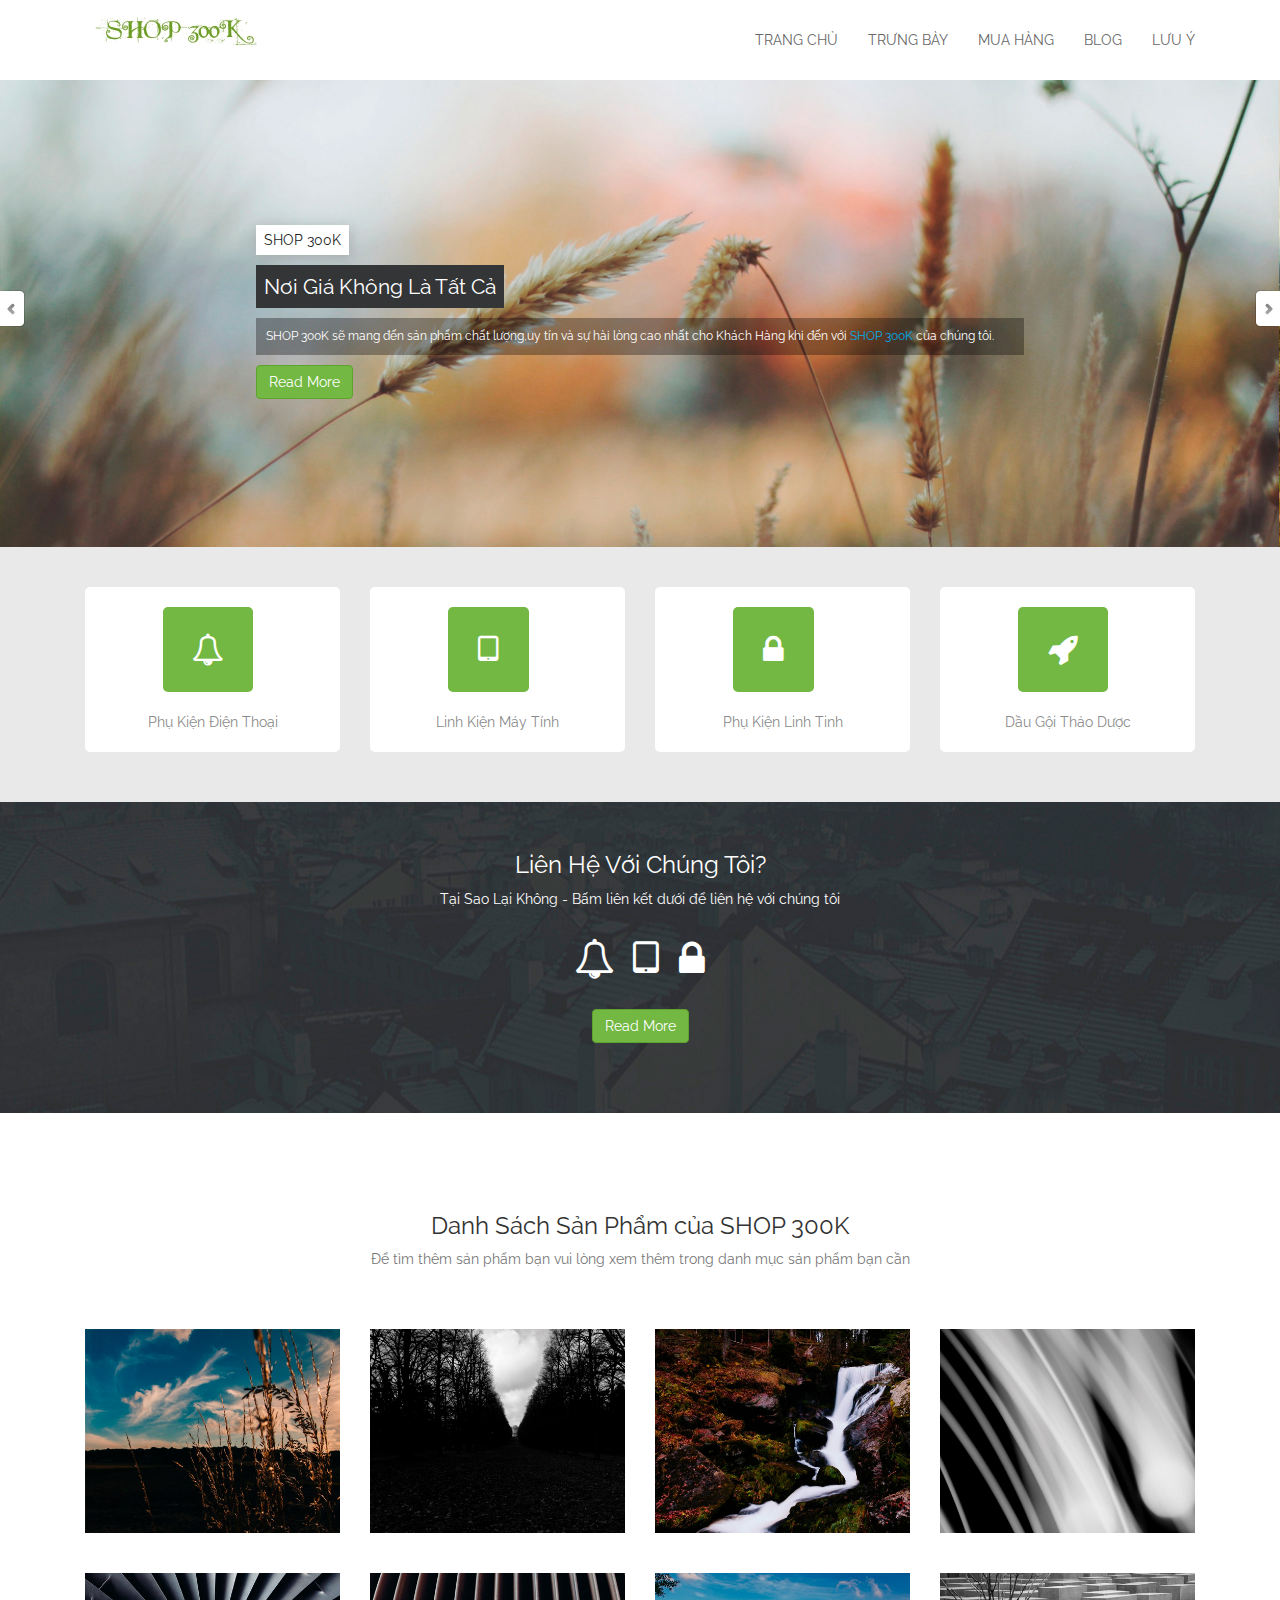
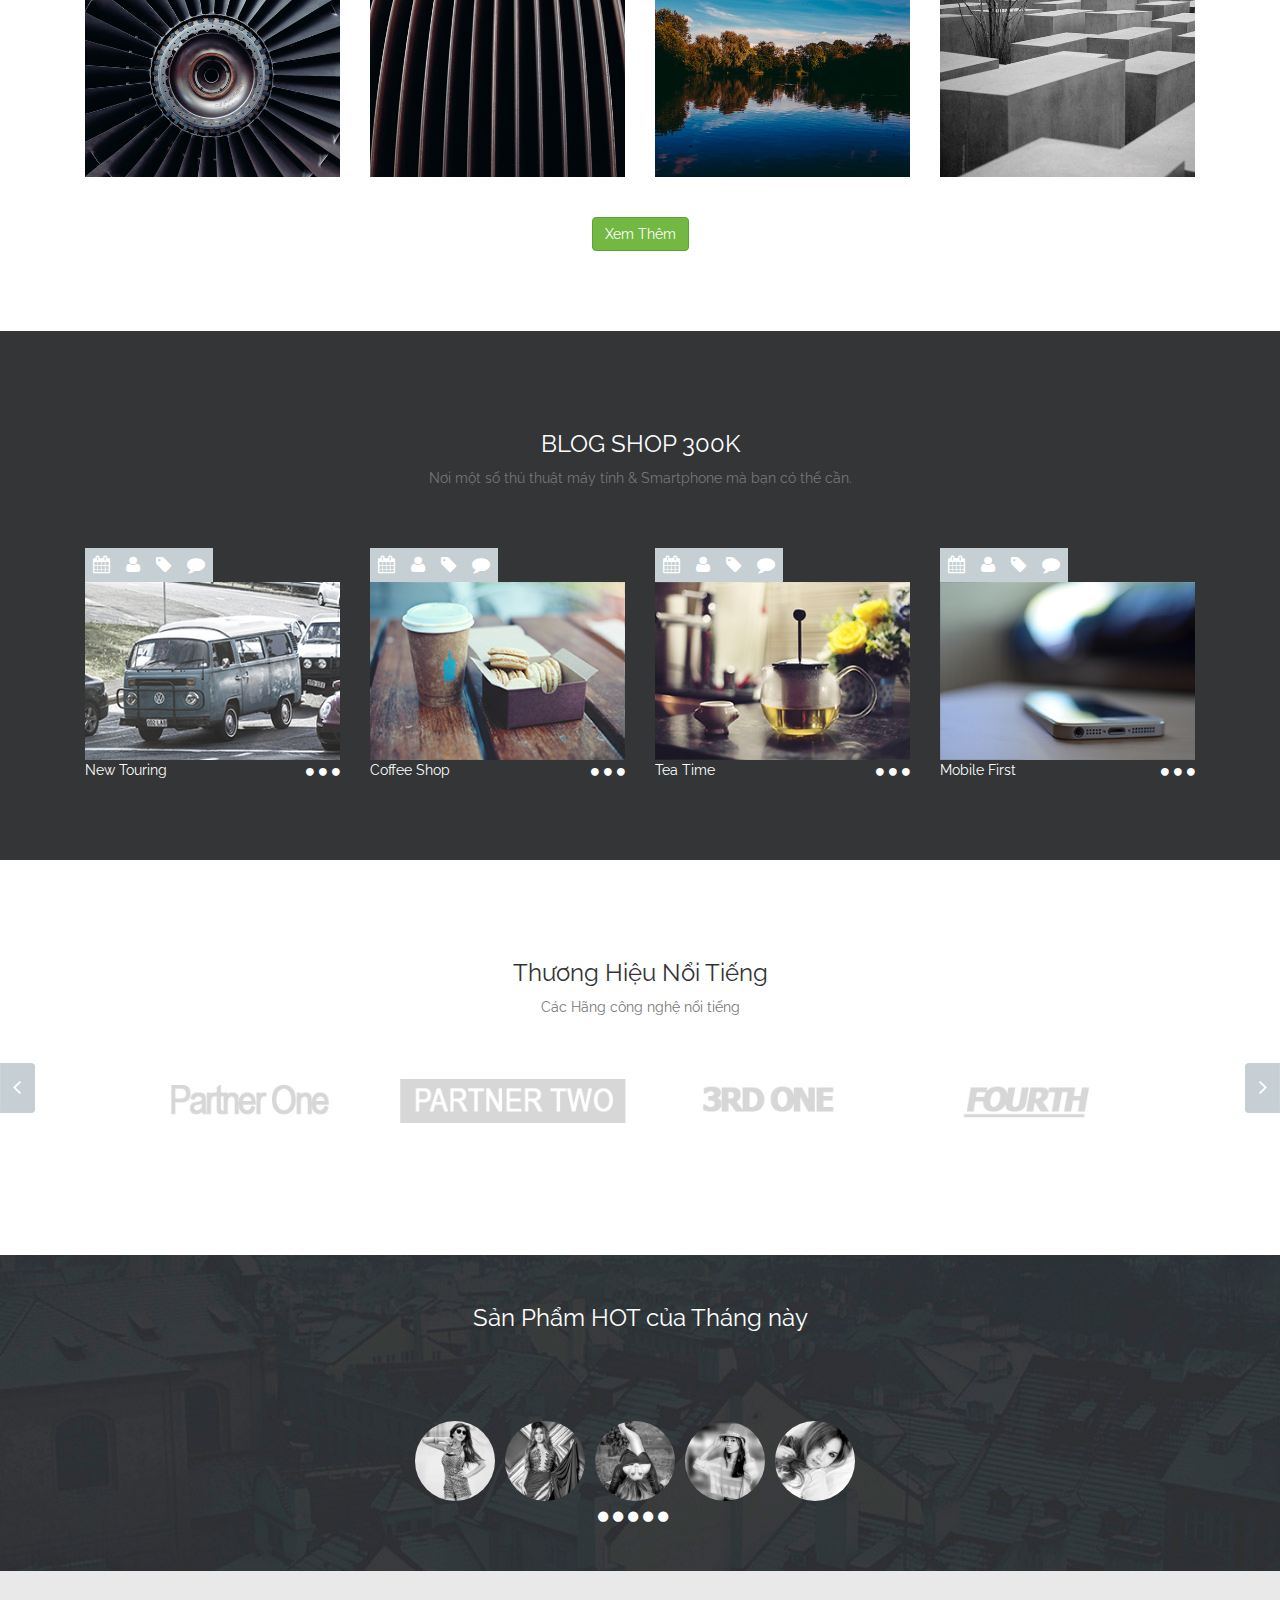
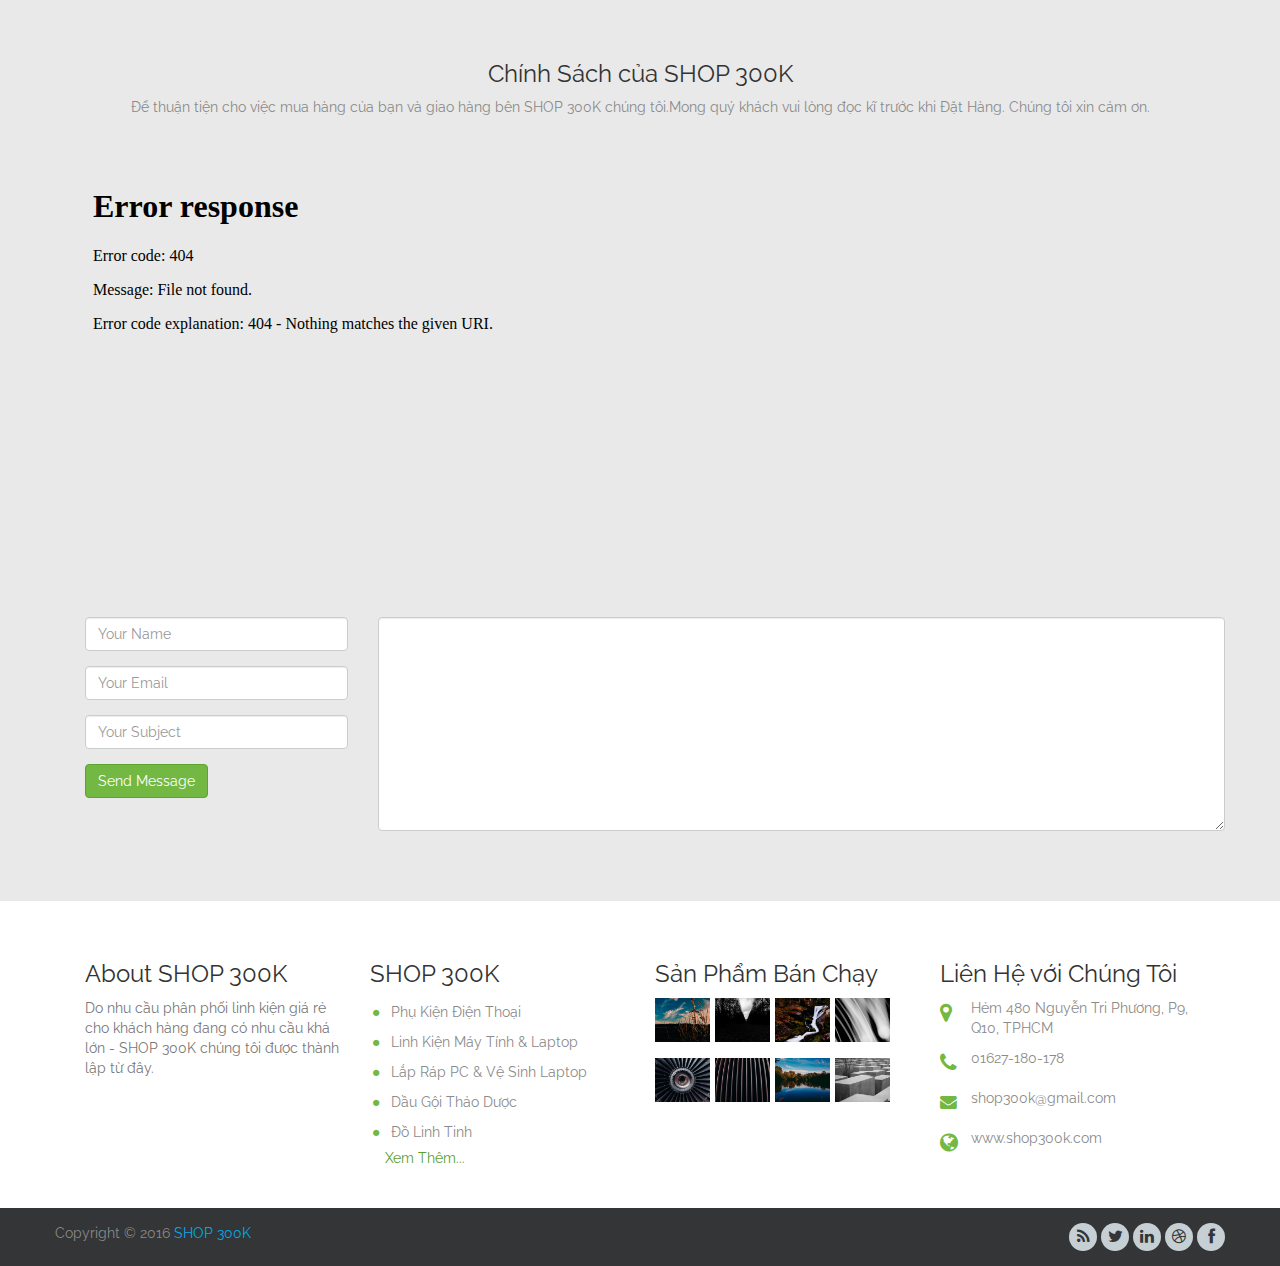
==== index.html @ 07e8e776 "Logo change" ====
<!DOCTYPE html>
<html>
  <head>
    <title>SHOP 300K</title>
    <meta name="keywords" content="" />
	<meta name="description" content="" />
    <!-- 
    Smoothy Template 
    http://www.templatemo.com/tm-396-smoothy
    -->
    <meta charset="UTF-8">
    <meta name="viewport" content="width=device-width, initial-scale=1.0">
    <!-- Bootstrap -->
    <link href="css/bootstrap.min.css" rel="stylesheet">
    <link href="css/font-awesome.min.css" rel="stylesheet">
    <link href="css/templatemo_style.css" rel="stylesheet">
   	<link rel="stylesheet" href="css/templatemo_misc.css">

    <link href="css/circle.css" rel="stylesheet">
    <link href="css/jquery.bxslider.css" rel="stylesheet" />
    <link rel="stylesheet" href="css/nivo-slider.css">
    <link rel="stylesheet" href="css/slimbox2.css" type="text/css" media="screen" /> 
    <link href='http://fonts.googleapis.com/css?family=Raleway:400,100,600' rel='stylesheet' type='text/css'>
    <script type="text/javascript" src="js/jquery.min.js"></script>
    <script type="text/JavaScript" src="js/slimbox2.js"></script> 

    <!-- HTML5 Shim and Respond.js IE8 support of HTML5 elements and media queries -->
    <!-- WARNING: Respond.js doesn't work if you view the page via file:// -->
    <!--[if lt IE 9]>
      <script src="https://oss.maxcdn.com/libs/html5shiv/3.7.0/html5shiv.js"></script>
      <script src="https://oss.maxcdn.com/libs/respond.js/1.3.0/respond.min.js"></script>
    <![endif]-->
    <link rel="stylesheet" type="text/css" href="css/ddsmoothmenu.css" />
	<script type="text/javascript" src="js/jquery.min.js"></script>
	<script type="text/javascript" src="js/ddsmoothmenu.js"></script>

<!--/***********************************************
* Smooth Navigational Menu- (c) Dynamic Drive DHTML code library (www.dynamicdrive.com)
* This notice MUST stay intact for legal use
* Visit Dynamic Drive at http://www.dynamicdrive.com/ for full source code
***********************************************/

-->


<script type="text/javascript">

ddsmoothmenu.init({
	mainmenuid: "templatemo_flicker", //menu DIV id
	orientation: 'h', //Horizontal or vertical menu: Set to "h" or "v"
	classname: 'ddsmoothmenu', //class added to menu's outer DIV
	//customtheme: ["#1c5a80", "#18374a"],
	contentsource: "markup" //"markup" or ["container_id", "path_to_menu_file"]
})

</script>

  </head>
  <body>
    <header>
    <!-- start menu -->
    <div id="templatemo_home">
    	<div class="templatemo_top">
      <div class="container templatemo_container">
        <div class="row">
          <div class="col-sm-3 col-md-3">
            <div class="logo">
              <a href="#"><img src="images/logo1111.jpg" alt="SHOP 300K"></a>
            </div>
          </div>
          <div class="col-sm-9 col-md-9 templatemo_col9">
          	<div id="top-menu">
            <nav class="mainMenu">
              <ul class="nav">
                <li><a class="menu" href="#templatemo_home">Trang Chủ</a></li>
                <li><a class="menu" href="#templatemo_about">Trưng Bày</a></li>
                <li><a class="menu" href="#templatemo_portfolio">Mua Hàng</a></li>
                <li><a class="menu" href="#templatemo_blog">Blog</a></li>
                <li><a class="menu" href="#templatemo_contact">Lưu Ý</a></li>
              </ul>
            </nav>
            </div>
          </div>
        </div>
      </div>
    </div>
    </div>
    <div class="clear"></div>
    <!-- end menu -->
      	<div  id="slider"  class="nivoSlider templatemo_slider">
        	<a href="#"><img src="images/slider/img_1_blank.jpg" alt="slide 1" /></a>           	
			<a href="#"><img src="images/slider/img_2_blank.jpg" alt="slide 2" /></a>  
            <a href="#"><img src="images/slider/img_3_blank.jpg" alt="slide 3" /></a> 	        	
	
    	</div>
             <div class="templatemo_caption">
                    <div class="templatemo_slidetitle">SHOP 300K</div>
                    <div class="clear"></div>
                    <h1>Nơi Giá Không Là Tất Cả</h1>
                    <div class="clear"></div>
             		<p>SHOP 300K sẽ mang đến sản phẩm chất lượng,uy tín và sự hài lòng cao nhất cho Khách Hàng khi đến với <a rel="nofollow" href="http://www.facebook.com/shop300k">SHOP 300K</a> của chúng tôi. </p>
	          	    <a class="btn btn-large btn-primary" href="#">Read More</a>
              </div>  
  </header>
  	<div class="templatemo_lightgrey_about" id="templatemo_about">
	<div class="container">
    	<div class="col-xs-6 col-sm-6 col-md-3 templatemo_col12">
        	<div class="item project-post">
						<div class="templatemo_about_box">
                        	<div class="square_coner">
                     		   <span class="texts-a"><i class="fa fa-bell-o"></i></span>
                      	  </div>                          
                     	   Phụ Kiện Điện Thoại</div>
						<div class="col-xs-12 col-sm-6 col-md-3 hover-box" >
							<div class="inner-hover-box">								
								<p>SHOP 300K là: Nơi những phụ kiện, đồ trang trí cho Điện Thoại của bạn giá hợp lí nhất. </p>
							</div>
						</div>
					</div> 	
        </div>
        <div class="col-xs-6 col-sm-6 col-md-3 templatemo_col12">
        	<div class="item project-post">
						<div class="templatemo_about_box">
                        	<div class="square_coner">
                     		   <span class="texts-a"><i class="fa fa-tablet"></i></span>
                      	  </div>
                     	   Linh Kiện Máy Tính</div>
						<div class="col-xs-6 col-sm-6 col-md-3 hover-box" >
							<div class="inner-hover-box">								
								<p>Chọn được nơi mua linh kiện tốt và giá hợp lí là vấn đề khó khăn.Hãy đến với SHOP 300K của chúng tôi - Hàng tốt - chất lượng tốt - Bảo Hành tốt. </p>
							</div>
						</div>
					</div> 	
        </div>
        <div class="col-xs-6 col-sm-6 col-md-3 templatemo_col12 templatemo_margintop10">
        	<div class="item project-post">
						<div class="templatemo_about_box">
                        	<div class="square_coner">
                     		   <span class="texts-a"><i class="fa fa-lock"></i></span>
                      	  </div>
                     	   Phụ Kiện Linh Tinh</div>
						<div class="col-xs-6 col-sm-6 col-md-3 hover-box" >
							<div class="inner-hover-box">								
								<p> Nơi những món phụ kiện - đồ chơi - để tìm thứ bạn cần, hãy inbox chúng tôi - Cho tất cả là phương châm của chúng tôi .</p>
							</div>
						</div>
					</div> 	
        </div>
        <div class="col-xs-6 col-sm-6 col-md-3 templatemo_col12 templatemo_margintop10">
        	<div class="item project-post">
						<div class="templatemo_about_box">
                        	<div class="square_coner">
                     		   <span class="texts-a"><i class="fa fa-rocket"></i></span>
                      	  </div>
                     	   Dầu Gội Thảo Dược</div>
						<div class="col-xs-6 col-sm-6 col-md-3 hover-box" >
							<div class="inner-hover-box">								
								<p> Dầu gội thảo dược Bồ kết chanh, 100% Thiên Nhiên - SX Hà Nội - Hàng Phân Phối riêng tại SHOP 300K, bạn có thể yên tâm về chất lượng sản phẩm này. </p>
							</div>
						</div>
					</div> 	
        </div>
    </div>
    </div>

    <div class="clear"></div>
    <div class="templatemo_reasonbg">
    	<h2>Liên Hệ Với Chúng Tôi?</h2>
       		<p> Tại Sao Lại Không - Bấm liên kết dưới để liên hệ với chúng tôi  </p>
            <div class="clear height10"></div>
	        <div class="fa fa-bell-o"></div>
            <div class="fa fa-tablet"></div>
            <div class="fa fa-lock"></div>
			<div class="clear height20"></div>
            <a class="btn btn-large btn-primary" href="aboutus.html">Read More</a>
    </div>
    <div class="clear"></div>
    <!--Our Portfolio Start-->
    <div class="templatemo_portfolio" id="templatemo_portfolio">
        	<h2> Danh Sách Sản Phẩm của SHOP 300K </h2>
            <p> Để tìm thêm sản phẩm bạn vui lòng xem thêm trong danh mục sản phẩm bạn cần </p>
           	
            <div class="container">
           	  <div class="col-xs-6 col-sm-6 col-md-3 templatemo_col12">              
              	<div class="portfolio-item">
							<div class="portfolio-thumb">
								<img src="images/portfolio/1.jpg" alt="portfolio 1">
								<div class="overlay-p">
									<a href="images/portfolio/1.jpg" data-rel="lightbox[portfolio]">
                                    	<ul>
                                        	<li>Blue Sky</li>
                                            <li class="fa fa-circle"></li>
                                            <li class="fa fa-circle fsmall"></li>
                                            <li class="fa fa-circle"></li>
                                            <li class="fa fa-circle fsmall"></li>
                                            <li class="fa fa-search fa-2x"></li>
                                        </ul>
									</a>
								</div>
							</div> <!-- /.portfolio-thumb -->
						</div>
      
              </div>
              <div class="col-xs-6 col-sm-6 col-md-3 templatemo_col12">              
              	<div class="portfolio-item">
							<div class="portfolio-thumb">
								<img src="images/portfolio/2.jpg" alt="portfolio 2">
								<div class="overlay-p">
									<a href="images/portfolio/2.jpg" data-rel="lightbox[portfolio]">
                                    	<ul>
                                        	<li>Forest</li>
                                            <li class="fa fa-circle"></li>
                                            <li class="fa fa-circle fsmall"></li>
                                            <li class="fa fa-circle"></li>
                                            <li class="fa fa-circle fsmall"></li>
                                            <li class="fa fa-search fa-2x"></li>
                                        </ul>
									</a>
								</div>
							</div> <!-- /.portfolio-thumb -->
						</div>
      
              </div>
              <div class="col-xs-6 col-sm-6 col-md-3 templatemo_col12">              
              	<div class="portfolio-item">
							<div class="portfolio-thumb">
								<img src="images/portfolio/3.jpg" alt="portfolio 3">
								<div class="overlay-p">
									<a href="images/portfolio/3.jpg" data-rel="lightbox[portfolio]">
                                    	<ul>
                                        	<li>Forest</li>
                                            <li class="fa fa-circle"></li>
                                            <li class="fa fa-circle fsmall"></li>
                                            <li class="fa fa-circle"></li>
                                            <li class="fa fa-circle fsmall"></li>
                                            <li class="fa fa-search fa-2x"></li>
                                        </ul>
									</a>
								</div>
							</div> <!-- /.portfolio-thumb -->
						</div>
      
              </div>
              <div class="col-xs-6 col-sm-6 col-md-3 templatemo_col12">              
              	<div class="portfolio-item">
							<div class="portfolio-thumb">
								<img src="images/portfolio/4.jpg" alt="portfolio 4">
								<div class="overlay-p">
									<a href="images/portfolio/4.jpg" data-rel="lightbox[portfolio]">
                                    	<ul>
                                        	<li>Black and White</li>
                                            <li class="fa fa-circle"></li>
                                            <li class="fa fa-circle fsmall"></li>
                                            <li class="fa fa-circle"></li>
                                            <li class="fa fa-circle fsmall"></li>
                                            <li class="fa fa-search fa-2x"></li>
                                        </ul>
									</a>
								</div>
							</div> <!-- /.portfolio-thumb -->
						</div>
      
              </div>
             </div>
               <div class="clear"></div>
              <div class="container">
              		<div class="col-xs-6 col-sm-6 col-md-3 templatemo_col12">              
              	<div class="portfolio-item">
							<div class="portfolio-thumb">
								<img src="images/portfolio/5.jpg" alt="portfolio 5">
								<div class="overlay-p">
									<a href="images/portfolio/5.jpg" data-rel="lightbox[portfolio]">
                                    	<ul>
                                        	<li>Rotary</li>
                                            <li class="fa fa-circle"></li>
                                            <li class="fa fa-circle fsmall"></li>
                                            <li class="fa fa-circle"></li>
                                            <li class="fa fa-circle fsmall"></li>
                                            <li class="fa fa-search fa-2x"></li>
                                        </ul>
									</a>
								</div>
							</div> <!-- /.portfolio-thumb -->
						</div>
      
              </div>
              <div class="col-xs-6 col-sm-6 col-md-3 templatemo_col12">              
              	<div class="portfolio-item">
							<div class="portfolio-thumb">
								<img src="images/portfolio/6.jpg" alt="portfolio 6">
								<div class="overlay-p">
									<a href="images/portfolio/6.jpg" data-rel="lightbox[portfolio]">
                                    	<ul>
                                        	<li>Rotary</li>
                                            <li class="fa fa-circle"></li>
                                            <li class="fa fa-circle fsmall"></li>
                                            <li class="fa fa-circle"></li>
                                            <li class="fa fa-circle fsmall"></li>
                                            <li class="fa fa-search fa-2x"></li>
                                        </ul>
									</a>
								</div>
							</div> <!-- /.portfolio-thumb -->
						</div>
      
              </div>
              <div class="col-xs-6 col-sm-6 col-md-3 templatemo_col12">              
              	<div class="portfolio-item">
							<div class="portfolio-thumb">
								<img src="images/portfolio/7.jpg" alt="portfolio 7">
								<div class="overlay-p">
									<a href="images/portfolio/7.jpg" data-rel="lightbox[portfolio]">
                                    	<ul>
                                        	<li>Blue Sky</li>
                                            <li class="fa fa-circle"></li>
                                            <li class="fa fa-circle fsmall"></li>
                                            <li class="fa fa-circle"></li>
                                            <li class="fa fa-circle fsmall"></li>
                                            <li class="fa fa-search fa-2x"></li>
                                        </ul>
									</a>
								</div>
							</div> <!-- /.portfolio-thumb -->
						</div>
      
              </div>
              <div class="col-xs-6 col-sm-6 col-md-3 templatemo_col12">              
              	<div class="portfolio-item">
							<div class="portfolio-thumb">
								<img src="images/portfolio/8.jpg" alt="portfolio 8">
								<div class="overlay-p">
									<a href="images/portfolio/8.jpg" data-rel="lightbox[portfolio]">
                                    	<ul>
                                        	<li>Black and White</li>
                                            <li class="fa fa-circle"></li>
                                            <li class="fa fa-circle fsmall"></li>
                                            <li class="fa fa-circle"></li>
                                            <li class="fa fa-circle fsmall"></li>
                                            <li class="fa fa-search fa-2x"></li>
                                        </ul>
									</a>
								</div>
							</div> <!-- /.portfolio-thumb -->
						</div>
      
              </div>
              
              </div>
            <a class="btn btn-large btn-primary" href="#">Xem Thêm</a>
    </div>
    <!--Our Portfolio End-->
    <div class="clear"></div>
    <!--Our Blog Start-->
    <div class="templatemo_blog" id="templatemo_blog">
    	<h2>BLOG SHOP 300K</h2>
        	<p> Nơi một số thủ thuật máy tính & Smartphone mà bạn có thể cần. </p>
        <div class="clear"></div>
        <div class="container">
       		<div class="col-xs-6 col-sm-6 col-md-3 templatemo_col12">
            	<div class="templatemo_wrapperblogbox">
                	<a href="#" class="fa fa-calendar tooltip1" title="28 January 2084"></a>
                    <a href="#" class="fa fa-user tooltip2" title="Booker"></a>
                    <a href="#" class="fa fa-tag tooltip3" title="HTML5, CSS3"></a>
                    <a href="#" class="fa fa-comment tooltip4" title="Comments (4)"></a>
                </div>
                <div class="clear"></div>
                <img src="images/templatemo_blogimage01.jpg" alt="blog image 1">
                <div class="clear"></div>
                <div class="templatemo_blogtext">
                	<span class="left">New Touring</span>
                    <span class="right">
                    <a href="#" title="Click more"><i class="fa fa-circle"></i><i class="fa fa-circle"></i><i class="fa fa-circle"></i></a>
                    </span>
                </div>
        	</div>
            <div class="col-xs-6 col-sm-6 col-md-3 templatemo_col12">
            	<div class="templatemo_wrapperblogbox">
                	<a href="#" class="fa fa-calendar tooltip1" title="26 January 2084"></a>
                    <a href="#" class="fa fa-user tooltip2" title="George"></a>
                    <a href="#" class="fa fa-tag tooltip3" title="Template, Design"></a>
                    <a href="#" class="fa fa-comment tooltip4" title="Comments (8)"></a>
                </div>
                <div class="clear"></div>
                <img src="images/templatemo_blogimage02.jpg" alt="blog image 2">
                <div class="clear"></div>
                <div class="templatemo_blogtext">
                	<span class="left">Coffee Shop</span>
                    <span class="right">
                    <a href="#" title="Click more"><i class="fa fa-circle"></i><i class="fa fa-circle"></i><i class="fa fa-circle"></i></a>
                    </span>
                </div>
        	</div>
            <div class="col-xs-6 col-sm-6 col-md-3 templatemo_col12 templatemo_margintop10">
            	<div class="templatemo_wrapperblogbox">
                	<a href="#" class="fa fa-calendar tooltip1" title="24 January 2084"></a>
                    <a href="#" class="fa fa-user tooltip2" title="Jelly Bean"></a>
                    <a href="#" class="fa fa-tag tooltip3" title="Web Design, Portfolio"></a>
                    <a href="#" class="fa fa-comment tooltip4" title="Comments (16)"></a>
                </div>
                <div class="clear"></div>
                <img src="images/templatemo_blogimage03.jpg" alt="blog image 3">
                <div class="clear"></div>
                <div class="templatemo_blogtext">
                	<span class="left">Tea Time</span>
                    <span class="right">
                    <a href="#" title="Click more"><i class="fa fa-circle"></i><i class="fa fa-circle"></i><i class="fa fa-circle"></i></a>
                    </span>
                </div>
        	</div>
            <div class="col-xs-6 col-sm-6 col-md-3 templatemo_col12 templatemo_margintop10">
            	<div class="templatemo_wrapperblogbox">
                	<a href="#" class="fa fa-calendar tooltip1" title="22 January 2084"></a>
                    <a href="#" class="fa fa-user tooltip2" title="John Walker"></a>
                    <a href="#" class="fa fa-tag tooltip3" title="Logo, Creative"></a>
                    <a href="#" class="fa fa-comment tooltip4" title="Comments (32)"></a>
                </div>
                <div class="clear"></div>
                <img src="images/templatemo_blogimage04.jpg" alt="blog image 4">
                <div class="clear"></div>
                <div class="templatemo_blogtext">
                	<span class="left">Mobile First</span>
                    <span class="right">
                    <a href="#" title="Click more"><i class="fa fa-circle"></i><i class="fa fa-circle"></i><i class="fa fa-circle"></i></a>
                    </span>
                </div>
        	</div>
        </div>
    </div>
    <!--Our Blog End-->
	<!--Our Partner Start-->
    <div class="section6 templatemo_partner" id="templatemo_partners">
      <div class="container">
        <div class="row">
          <div class="col-md-12">
            <div class="secHeader">
              <h2 class="text-center">Thương Hiệu Nổi Tiếng</h2>
              <p class="text-center"> Các Hãng công nghệ nổi tiếng </p>
            </div>
          </div>
        </div>
      </div>
      <div class="partnerWrap">
        <div class="slideshow" 
            data-cycle-fx=carousel
            data-cycle-timeout=0
            data-cycle-carousel-visible=4
            data-cycle-next="#next"
            data-cycle-prev="#prev"
            data-cycle-carousel-fluid=true
            >
            <img alt="partner 1" src="images/partners/partner1.jpg" >
            <img alt="partner 2" src="images/partners/partner2.jpg" >
            <img alt="partner 3" src="images/partners/partner3.jpg" >
            <img alt="partner 4" src="images/partners/partner4.jpg" >
            <img alt="partner 5" src="images/partners/partner5.jpg" >
            <img alt="partner 6" src="images/partners/partner6.jpg" >
            <img alt="partner 7" src="images/partners/partner7.jpg" >
            <img alt="partner 8" src="images/partners/partner8.jpg" >
        </div>
        <a href="#" id="prev">&lt;&lt; Prev </a>
        <a href="#" id="next"> Next &gt;&gt; </a>
      </div>

    </div>
    <!--Our Partner End-->
    <!--Our Client Start-->
    <div class="templatemo_reasonbg">
    	<h2>Sản Phẩm HOT của Tháng này</h2>
        <div class="container">
        	<div class="col-xs-11 templatemo_col12 templatemo_clientwrapper">
            	<div class="templatemo_clientimage">
                <p class="templatemo_clientdes">Thông Tin sản phẩm 1.</p>
            	  <img src="images/client/1.jpg" alt="client image 1" />
                  <div class="clear"></div>
                  <div class="fa fa-circle mleft1"></div>
			  	</div>
                <div class="templatemo_clientimage">
                <p class="templatemo_clientdes">Thông Tin sản phẩm 2.</p>
  				<img src="images/client/2.jpg" alt="client image 2" /> 
                <div class="clear"></div>
                  <div class="fa fa-circle mleft2"></div>				 
				</div>
                <div class="templatemo_clientimage">
                <p class="templatemo_clientdes">Thông Tin sản phẩm 3. </p>
  				<img src="images/client/3.jpg" alt="client image 3" /> 		
                <div class="clear"></div>
                  <div class="fa fa-circle mleft3"></div>		 
				</div>
                <div class="templatemo_clientimage next templatemo_marginleft50">
                <p class="templatemo_clientdes">Thông Tin sản phẩm 4. </p>
  				<img src="images/client/4.jpg" alt="client image 4" />
                <div class="clear"></div>
                  <div class="fa fa-circle mleft4"></div>
 				 
				</div>
              <div class="templatemo_clientimage next">
                <p class="templatemo_clientdes">Thông Tin sản phẩm 5. </p>
		      <img src="images/client/5.jpg" alt="client image 5" />
 				 <div class="clear"></div>
                  <div class="fa fa-circle mleft5"></div>
				</div>
                
          </div>
            <div class="clear"></div>
        </div>
        
	</div>
     <div class="clear"></div>
    <!--Our Client End-->
    <!--Contact Start -->
    <div class="templatemo_lightgrey" id="templatemo_contact">
    	<div class="templatemo_paracenter">
    	<h2>Chính Sách của SHOP 300K</h2></div>
        <div class="clear"></div>
        <div class="container">
        	<div class="templatemo_paracenter">
            Để thuận tiện cho việc mua hàng của bạn và giao hàng bên SHOP 300K chúng tôi.Mong quý khách vui lòng đọc kĩ trước khi Đặt Hàng. Chúng tôi xin cảm ơn.
            </div>
            <div class="clear"></div>
            <div class="container">
  <div class="row">
          <div class="col-md-12">
            <div class="templatemo_maps">
              <div class="fluid-wrapper">
                <iframe src="../../Store300K/SHOP 300K.html"></iframe> 
              </div>
            </div>
          </div>
          <div class="container">
        <div class="row">
          <div class="col-md-3">
            <form role="form">
              <div class="form-group">
                <input name="fullname" type="text" class="form-control" id="fullname" placeholder="Your Name" maxlength="30">
              </div>
              <div class="form-group">
                <input name="email" type="text" class="form-control" id="email" placeholder="Your Email" maxlength="30">
              </div>
              <div class="form-group">
                <input name="subject" type="text" class="form-control" id="subject" placeholder="Your Subject" maxlength="40">
              </div>
              <div><button type="button" class="btn btn-primary">Send Message</button></div>
            </form>
          </div>
          <div class="col-md-9">
            <div class="txtarea">
              <textarea name="message" rows="10" class="form-control" id="message"></textarea>
            </div>
          </div>
        </div>
      </div>
        </div>
      </div>
        </div>
  </div>
    
    <!--Contact End-->
    <!--Footer Start-->
    <div class="templatemo_footer">
    	<div class="container">
       	  <div class="col-xs-6 col-sm-6 col-md-3 templatemo_col12">
            	<h2>About SHOP 300K </h2>
                <p> Do nhu cầu phân phối linh kiện giá rẻ cho khách hàng đang có nhu cầu khá lớn - SHOP 300K chúng tôi được thành lập từ đây. </p>
          </div>
            <div class="col-xs-6 col-sm-6 col-md-3 templatemo_col12">
            	<h2> SHOP 300K </h2>
                <ul>
                  <li> Phụ Kiện Điện Thoại </li>
                  <li> Linh Kiện Máy Tính & Laptop </li>
                  <li> Lắp Ráp PC & Vệ Sinh Laptop </li>
                  <li> Dầu Gội Thảo Dược </li>
                  <li> Đồ Linh Tinh </li>
                </ul>
                <div class="clear"></div>
                <div class="templatemo_morelink"><a href="#">Xem Thêm... </a></div>
            </div>
            <div class="col-xs-6 col-sm-6 col-md-3 templatemo_col12">
            	<h2>Sản Phẩm Bán Chạy</h2>
					<div id="templatemo_flicker" >
          <ul class="nobullet footer_gallery">
                <li><a href="images/flicker/1.jpg" data-rel="lightbox[gallery]"><img src="images/flicker/s1.jpg" alt="image 1" /></a></li>
                <li><a href="images/flicker/2.jpg" data-rel="lightbox[gallery]"><img src="images/flicker/s2.jpg" alt="image 2" /></a></li>
                <li><a href="images/flicker/3.jpg" data-rel="lightbox[gallery]"><img src="images/flicker/s3.jpg" alt="image 3" /></a></li>
                <li><a href="images/flicker/4.jpg" data-rel="lightbox[gallery]"><img src="images/flicker/s4.jpg" alt="image 4" /></a></li>
                <li><a href="images/flicker/5.jpg" data-rel="lightbox[gallery]"><img src="images/flicker/s5.jpg" alt="image 5" /></a></li>
          	    <li><a href="images/flicker/6.jpg" data-rel="lightbox[gallery]"><img src="images/flicker/s6.jpg" alt="image 6" /></a></li>
                <li><a href="images/flicker/7.jpg" data-rel="lightbox[gallery]"><img src="images/flicker/s7.jpg" alt="image 7" /></a></li>
                <li><a href="images/flicker/8.jpg" data-rel="lightbox[gallery]"><img src="images/flicker/s8.jpg" alt="image 8" /></a></li>
            </ul>
            <br style="clear: left" />
        </div>
          </div>
            <div class="col-xs-6 col-sm-6 col-md-3 templatemo_col12">
            <h2>Liên Hệ với Chúng Tôi</h2>
            	<span class="left col-xs-1 fa fa-map-marker"></span>
                <span class="right col-xs-11">Hẻm 480 Nguyễn Tri Phương, P9, Q10, TPHCM</span>
                <div class="clear height10"></div>
                <span class="left col-xs-1 fa fa-phone"></span>
                <span class="right col-xs-11">01627-180-178</span>
                <div class="clear height10"></div>
                <span class="left col-xs-1 fa fa-envelope"></span>
                <span class="right col-xs-11">shop300k@gmail.com </span>
                <div class="clear height10"></div>
                <span class="left col-xs-1 fa fa-globe"></span>
                <span class="right col-xs-11"> www.shop300k.com </span>
                <div class="clear"></div>
            </div>
        </div>
    </div>
   <!--Footer End-->
	<!-- Bottom Start -->
    <div class="templatemo_bottom">
    	<div class="container">
        	<div class="row">
            	<div class="left">
                	<span>Copyright © 2016 <a href="#">SHOP 300K</a></span>
                </div>
                <div class="right">
                	<a href="#"><div class="fa fa-rss soc"></div></a>
                    <a href="#"><div class="fa fa-twitter soc"></div></a>
                    <a href="#"><div class="fa fa-linkedin soc"></div></a>
                    <a href="#"><div class="fa fa-dribbble soc"></div></a>
                    <a href="#"><div class="fa fa-facebook soc"></div></a>
                </div>
            </div>
        </div>
    </div>
    <!-- Bottom End -->
    
    <!-- jQuery (necessary for Bootstrap's JavaScript plugins) -->
    <!-- <script src="https://code.jquery.com/jquery.js"></script> -->
    <script src="js/jquery-1.10.2.min.js"></script>
    <script src="js/bootstrap.min.js"></script>
    <script src="js/jquery.cycle2.min.js"></script>
    <script src="js/jquery.cycle2.carousel.min.js"></script>
    <script src="js/jquery.nivo.slider.pack.js"></script>
    <script>$.fn.cycle.defaults.autoSelector = '.slideshow';</script>
    <script type="text/javascript">
      $(function(){
          var default_view = 'grid';
          if($.cookie('view') !== 'undefined'){
              $.cookie('view', default_view, { expires: 7, path: '/' });
          } 
          function get_grid(){
              $('.list').removeClass('list-active');
              $('.grid').addClass('grid-active');
              $('.prod-cnt').animate({opacity:0},function(){
                  $('.prod-cnt').removeClass('dbox-list');
                  $('.prod-cnt').addClass('dbox');
                  $('.prod-cnt').stop().animate({opacity:1});
              });
          }
          function get_list(){
              $('.grid').removeClass('grid-active');
              $('.list').addClass('list-active');
              $('.prod-cnt').animate({opacity:0},function(){
                  $('.prod-cnt').removeClass('dbox');
                  $('.prod-cnt').addClass('dbox-list');
                  $('.prod-cnt').stop().animate({opacity:1});
              });
          }
          if($.cookie('view') == 'list'){ 
              $('.grid').removeClass('grid-active');
              $('.list').addClass('list-active');
              $('.prod-cnt').animate({opacity:0});
              $('.prod-cnt').removeClass('dbox');
              $('.prod-cnt').addClass('dbox-list');
              $('.prod-cnt').stop().animate({opacity:1}); 
          } 

          if($.cookie('view') == 'grid'){ 
              $('.list').removeClass('list-active');
              $('.grid').addClass('grid-active');
              $('.prod-cnt').animate({opacity:0});
                  $('.prod-cnt').removeClass('dboxlist');
                  $('.prod-cnt').addClass('dbox');
                  $('.prod-cnt').stop().animate({opacity:1});
          }

          $('#list').click(function(){   
              $.cookie('view', 'list'); 
              get_list()
          });

          $('#grid').click(function(){ 
              $.cookie('view', 'grid'); 
              get_grid();
          });

          /* filter */
          $('.menuSwitch ul li').click(function(){
              var CategoryID = $(this).attr('category');
              $('.menuSwitch ul li').removeClass('cat-active');
              $(this).addClass('cat-active');
              
              $('.prod-cnt').each(function(){
                  if(($(this).hasClass(CategoryID)) == false){
                     $(this).css({'display':'none'});
                  };
              });
              $('.'+CategoryID).fadeIn(); 
              
          });
      });
    </script>
	<script src="js/jquery.singlePageNav.js"></script>
	
    <script type="text/javascript">
    $(window).load(function() {
        $('#slider').nivoSlider({
          prevText: '',
          nextText: '',
          controlNav: false,
        });
    });
    </script>
    <script>
      $(document).ready(function(){

        // hide #back-top first
        $("#back-top").hide();
        
        // fade in #back-top
        $(function () {
          $(window).scroll(function () {
            if ($(this).scrollTop() > 100) {
              $('#back-top').fadeIn();
            } else {
              $('#back-top').fadeOut();
            }
          });

          // scroll body to 0px on click
          $('#back-top a').click(function () {
            $('body,html').animate({
              scrollTop: 0
            }, 800);
            return false;
          });
        });

      });
      </script>
      <script type="text/javascript">
      <!--
          function toggle_visibility(id) {
             var e = document.getElementById(id);
             if(e.style.display == 'block'){
                e.style.display = 'none';
                $('#togg').text('show footer');
            }
             else {
                e.style.display = 'block';
                $('#togg').text('hide footer');
            }
          }
      //-->
      </script>
      <script type="text/javascript" src="js/lib/jquery.mousewheel-3.0.6.pack.js"></script>

      <script type="text/javascript">
      $(function() {
        $('a[href*=#]:not([href=#])').click(function() {
          if (location.pathname.replace(/^\//,'') == this.pathname.replace(/^\//,'') && location.hostname == this.hostname) {
            var target = $(this.hash);
            target = target.length ? target : $('[name=' + this.hash.slice(1) +']');
            if (target.length) {
              $('html,body').animate({
                scrollTop: target.offset().top
              }, 1000);
              return false;
            }
          }
        });
      });
      </script>
      <script src="js/stickUp.min.js" type="text/javascript"></script>
      <script type="text/javascript">
        //initiating jQuery
        jQuery(function($) {
          $(document).ready( function() {
            //enabling stickUp on the '.navbar-wrapper' class
            $('.mWrapper').stickUp();
          });
        });
      </script>
      <script>
     $('a.menu').click(function(){
    $('a.menu').removeClass("active");
    $(this).addClass("active");
	});
      </script>
      
      <script> <!-- scroll to specific id when click on menu -->
      	 // Cache selectors
var lastId,
    topMenu = $("#top-menu"),
    topMenuHeight = topMenu.outerHeight()+15,
    // All list items
    menuItems = topMenu.find("a"),
    // Anchors corresponding to menu items
    scrollItems = menuItems.map(function(){
      var item = $($(this).attr("href"));
      if (item.length) { return item; }
    });

// Bind click handler to menu items
// so we can get a fancy scroll animation
menuItems.click(function(e){
  var href = $(this).attr("href"),
      offsetTop = href === "#" ? 0 : $(href).offset().top-topMenuHeight+1;
  $('html, body').stop().animate({ 
      scrollTop: offsetTop
  }, 300);
  e.preventDefault();
});

// Bind to scroll
$(window).scroll(function(){
   // Get container scroll position
   var fromTop = $(this).scrollTop()+topMenuHeight;
   
   // Get id of current scroll item
   var cur = scrollItems.map(function(){
     if ($(this).offset().top < fromTop)
       return this;
   });
   // Get the id of the current element
   cur = cur[cur.length-1];
   var id = cur && cur.length ? cur[0].id : "";
   
   if (lastId !== id) {
       lastId = id;
       // Set/remove active class
       menuItems
         .parent().removeClass("active")
         .end().filter("[href=#"+id+"]").parent().addClass("active");
   }                   
});
      </script>
      <!-- templatemo 396 smoothy -->
<!-- 
    Free Template by templatemo
    http://www.templatemo.com
-->
</body>
</html>
---- css/templatemo_style.css ----
/* 

Smoothy Template 

http://www.templatemo.com/tm-396-smoothy

*/

html, body {
	font-family: 'Raleway', "Trebuchet MS", Arial, Helvetica, sans-serif; 
	padding: 0px; 
	margin: 0px; 
	color: #8a8a8a;
}

a {
	color: #00ACE9;
}

a:hover {
	text-decoration: none;
}

p {
	color: #777;
}

.height10 { height: 10px; }
.height20 { height: 20px; }

h1, h2, h3, h4, h5, h6 {
	font-family: 'Raleway', "Trebuchet MS", Arial, Helvetica, sans-serif;
	font-weight: 400;
}

h1	{	font-size: 1.5em;
	color: #ffffff;
	background: #343537;
	padding: 10px 8px;
	float: left;
	}
	
h2	{ font-size: 24px; color: #333333; }

.templatemo_reasonbg h2, .templatemo_blog h2 { color: #ffffff; }

img {
  	max-width: 100%;
  	height: auto;
  	width:100%;
}
.clear	{ clear: both;}

.mWrapper {
  	width: 100%;
  	background-color: white;
  	z-index: 5000;
}

.templatemo_top	{
	position: fixed;
	z-index: 5000;
	background: #ffffff;
	width: 100%;

}
.templatemo_slider {
	top: 80px;
	position: relative;
}
.logo {
	padding: 0 0 0 20px;
	width: 190px;
}
.mainMenu {

}
.mainMenu ul {
	float: right;
	padding-left: 0;
	margin-bottom: 0;
	line-height: 60px;
}
.mainMenu li {
	list-style-type: none;
	display: inline-block;
}
.mainMenu li a {
	display: block;
	text-transform: uppercase;
	color: #939393;
}

#top-menu {
    background: white;
}
#top-menu ul { float: right;}
#top-menu li {
    float: left;
	line-height: 60px;
	display: inline-block;
}

#top-menu a {
    display: block;
    -webkit-transition: 1s all ease;
    -moz-transition: 1s all ease;
    transition: 1s all ease;
    color: #666;
    text-decoration: none;
	font-size: 14px;
}

#top-menu a:hover {
    color: #ffffff;
	background: #72b842;
}

#top-menu li.active a {
    color: #ffffff;
	background: #72b842;
	line-height: 60px;
	font-size: 14px;
}

.btn-primary {
	background-color: #72b842;
	border-color: #5ea32e;
}

.btn-primary:hover {
	background-color: #5aa625;
	border-color: #5ea32e;
}

.templatemo_caption p { color: #ffffff; background: rgba(0, 0, 0, 0.32); padding: 10px; font-size: 12px; }

.templatemo_caption	{
	margin-left: 20%;
	text-align: left;
	text-shadow: none;
	top: 25%;
	position: absolute;
	z-index: 10;
	width: 60%;
}

.templatemo_slidetitle	{
	font-size: 1em;
	background: #ffffff;
	padding: 5px 8px;
	color: #202224;
	float: left;
	margin-bottom: -10px;
	-webkit-box-shadow: 1px 3px 13px 0px rgba(158, 158, 158, 0.75);
	-moz-box-shadow:    1px 3px 13px 0px rgba(158, 158, 158, 0.75);
	box-shadow:         1px 3px 13px 0px rgba(158, 158, 158, 0.75);
}

.templatemo_lightgrey_about	{
	background-color: #e9e9e9;
	padding: 120px 0px 50px 0px;

}

.templatemo_lightgrey {
	background-color: #e9e9e9;
	padding: 70px 0px;

}

.templatemo_paracenter { text-align: center; }

.templatemo_about_box {
	background: #ffffff;
	border-radius: 5px;
	padding: 20px 0px;
	text-align: center;
}

.square_coner {
	margin: 0 auto;
	width: 100px;
	margin-bottom: 20px;

}
.texts-a {
	display: table-cell;
	vertical-align: middle;
	text-align: center;
	padding: 20px 30px;
	background: #72b842;
	border-radius: 5px;
	font-size: 32px;
	color: #ffffff;
} 

.hover-box {
    position: absolute;
    top: 0;
    left: 4%;
    width: 92%;
    height: 100%;
	border-radius: 5px;
    background: #72b842;
    visibility: hidden\0/;
    opacity: 0\0/;
    transition: all 0.25s ease-in-out;
    -moz-transition: all 0.25s ease-in-out;
    -webkit-transition: all 0.25s ease-in-out;
    -o-transition: all 0.25s ease-in-out;
    -webkit-transform: rotateY(-90deg) scale(0.8);
    -moz-transform: rotateY(-90deg) scale(0.8);
    -ms-transform: rotateY(-90deg) scale(0.8);
    -o-transform: rotateY(-90deg) scale(0.8);
    transform: rotateY(-90deg) scale(0.8);
}

.project-post:hover .hover-box {
    visibility: visible;\0/;
    opacity: 1\0/;
    -webkit-transform: rotateY(0deg) scale(1);
    -moz-transform: rotateY(0deg) scale(1);
    -ms-transform: rotateY(0deg) scale(1);
    -o-transform: rotateY(0deg) scale(1);
    transform: rotateY(0deg) scale(1);
}

.inner-hover-box p {
	color: #ffffff;
	padding: 15px 10px;
}

.templatemo_reasonbg {
	background: url(../images/templatemo_reasonbg.jpg) no-repeat;
	background-position: center;
	padding: 30px 0px 70px 0px;
	color: #ffffff;
	text-align: center;
}

.templatemo_reasonbg p { color: #ffffff; }

.templatemo_reasonbg div.fa {
	font-size: 40px;
	margin: 10px 8px;
}

.templatemo_portfolio {
	padding: 80px 0px;
	text-align: center;
}

.templatemo_portfolio p { padding-bottom: 50px; }

.portfolio-thumb { overflow: hidden; position: relative; }

.portfolio-thumb img { width: 100%; height: auto; }

.portfolio-thumb .overlay-p { position: absolute; top: 0; left: 0; width: 100%; height: 100%; background-color: #72b842; visibility: hidden; opacity: 0; -webkit-transition: all 0.2s ease-in-out; -moz-transition: all 0.2s ease-in-out; -ms-transition: all 0.2s ease-in-out; -o-transition: all 0.2s ease-in-out; transition: all 0.2s ease-in-out; }

.portfolio-thumb .overlay-p a { position: absolute; top: 10%; margin-top: -12px; left: 10%; width: 80%; margin-left: -15px; color: white; text-align: center; }
.portfolio-thumb .overlay-p a ul { text-align: center; margin-top:0.1em;}
.portfolio-thumb .overlay-p a ul li	{ padding: 0.2em 0em; margin: 0px; width: 100%; list-style: none;}
.portfolio-thumb .overlay-p a ul li.fsmall{ font-size: 0.7em; }

.portfolio-item { margin-bottom: 40px; overflow: hidden; }
.portfolio-item:hover .overlay-p { visibility: visible; opacity: 1; }

.portfolio-title { width: 100%; text-align: center; }
.portfolio-title a { color: #38e395; font-size: 18px; text-transform: uppercase; }


.templatemo_blog {
	width: 100%;
	background: #333537;
	padding: 80px 0px;
	color: #ffffff;
	text-align: center;
}
.templatemo_blog p { padding-bottom: 50px; }
.templatemo_wrapperblogbox	{	
	float: left;
}
.templatemo_wrapperblogbox a.fa	{ 
	padding: 8px;
	background: #c6cfd3;
	color: #ffffff;
	margin: 0px;
	text-align: left;
	float: left;
	font-size: 18px;
}

.templatemo_wrapperblogbox a.fa:hover {
	background: #72b842;
}

.templatemo_wrapperblogbox .tooltip1, .templatemo_wrapperblogbox .tooltip2, .templatemo_wrapperblogbox .tooltip3, .templatemo_wrapperblogbox .tooltip4 {
    display: inline;
    position: relative;
	opacity: 1.0;
	filter:alpha(opacity=100);
}

.templatemo_wrapperblogbox .tooltip1:hover:after, .templatemo_wrapperblogbox .tooltip2:hover:after,
.templatemo_wrapperblogbox .tooltip3:hover:after, .templatemo_wrapperblogbox .tooltip4:hover:after {
    background: #72b842;
    top: 33px;
    color: #fff;
    content: attr(title);
    padding: 5px 15px;
    position: absolute;
    z-index: 98;
	font-size: 14px;
	white-space: nowrap;
}
.templatemo_wrapperblogbox .tooltip1:hover:after {
    left: 0px;
}
.templatemo_wrapperblogbox .tooltip2:hover:after {
    left: -33px;
}
.templatemo_wrapperblogbox .tooltip3:hover:after {
    left: -63px;
}

.templatemo_wrapperblogbox .tooltip4:hover:after {
    left: -94px;
}
.templatemo_wrapperblogbox img	{
	width: 100%;
}

.templatemo_blogtext	{
	width: 100%;
}

.templatemo_blogtext span.left	{
	text-align: left;
	width: 70%;
	float: left;
}
.templatemo_blogtext span.right	{
	text-align: right;
	width: 30%;
	float: left;
}
.templatemo_blogtext span.right	a i {
	padding-left: 5px;
	font-size: 9px;
	color: #ffffff;
}
.templatemo_blogtext span.right	a:hover i	{
	color: #72b842;
}

.templatemo_partner	{ padding: 80px 0px;}

#prev {
  width: 35px;
  height: 50px;
  position: absolute;
  top: -30%;
  left:0;
  text-indent: -9999px;
  background: url(../images/prev.png)0px -50px no-repeat;
}

#next {
  width: 35px;
  height: 50px;
  position: absolute;
  top: -30%;
  right: 0;
  text-indent: -9999px;
  background: url(../images/next.png)0px -50px no-repeat;
}

#prev:hover, #next:hover {
  background-position: 0px 0px;
}

.partnerWrap {
  margin: 50px 0;
  position: relative;
}
.slideshow { 
  margin: auto;
  width: 80%;
}
.slideshow img { padding: 2px; }
.templatemo_clientwrapper	{
	margin: 0 auto;
	float: none;
	width: 500px;
}

.templatemo_clientimage {
	float: left;
	margin-left: 10px;
	margin-top: 80px;
}

.templatemo_clientimage img{
	width: 80px;
	height: 80px;
	border-radius: 150px;
	-webkit-border-radius: 150px;
	-moz-border-radius: 150px;
}
.templatemo_clientimage img:hover { border: 3px solid #69a541; }

.templatemo_clientdes {
  position: absolute;
  top: 0;
  bottom: 50px;
  left: 0;
  right: 0;
  color: #fff;
  visibility: hidden;
  opacity: 0;
  width: 100%;

}
.templatemo_clientimage:hover .templatemo_clientdes {
  visibility: visible;
  opacity: 1;

}
.templatemo_clientimage	div.fa	{font-size: 12px; position: absolute;}
.templatemo_clientimage:hover div.fa{ color: #69a541; font-size: 12px; }
.templatemo_clientimage	div.mleft1	{ left: 40%;}
.templatemo_clientimage	div.mleft2	{ left: 43%;}
.templatemo_clientimage	div.mleft3	{ left: 46%;}
.templatemo_clientimage	div.mleft4	{ left: 49%;}
.templatemo_clientimage	div.mleft5	{ left: 52%;}

.templatemo_maps {
  margin: 50px 0;
  display: block;
  overflow: hidden;
  height: 400px;
}

.fluid-wrapper {
    position: relative;
    /* padding-bottom: 56.25%;  16:9 */
    height: 0;
}
.fluid-wrapper iframe {
    position: absolute;
    top: 0;
    left: 0;
    width: 100%;
    height: 400px;
    border: none;
}
.addr {

}
.addr ul {
  padding-left: 0;
}
.addr ul li {
  list-style-type: none;
} 
.addr ul li i {
  width: 14px;
  margin-right: 10px;
  margin-bottom: 15px;
  color: #00ACE9;
  font-size: 18px;
  text-align: center;
}
.templatemo_footer	{
	padding: 40px 0px;
}

.templatemo_footer ul {
	float: left;
	margin: 0px;
	padding: 0px;
}

.templatemo_footer ul li {
	padding: 0px;
	margin: 0px;
	list-style: none;
}
.templatemo_footer ul li:before {
    content: "\002022 ";
    color: #72b842; 
	font-size: 2.5em;
    vertical-align: middle;
	line-height: 30px;
	margin-right: 5px;
}
.templatemo_morelink a{
	float: left;
	color: #5d9e30;
	text-indent: 15px;
}

.templatemo_footer span.left {
	float: left;
	color: #72b842;
	font-size: 1.5em;
	text-align: left;
	line-height: 30px;
}
.templatemo_footer span.right {
	float: left;
}
.templatemo_footer .col-xs-1 {
	padding: 0px;
}
.templatemo_footer .col-xs-11	{
	padding: 0px 0px 0px 10px;
}
.templatemo_footer span.left.fa-envelope { font-size: 1.2em;}

.templatemo_bottom	{ 
	padding: 15px 0px; 
	width: 100%; 
	background: #333536;
	}
.templatemo_bottom .left { float: left;}
.templatemo_bottom .right { float: right;}
.templatemo_bottom .right fa { padding: 15px;}
.templatemo_bottom .right div.soc {
	width: 28px;
	height: 28px;
	text-align: center;
	font-size: 16px;
	line-height: 28px;
	background: #c6cfd3;
	color: #333536;
	border-radius: 150px;
	-webkit-border-radius: 150px;
	-moz-border-radius: 150px;
}

.templatemo_bottom .right a:hover div.soc{
	background: #72b842;
}

#templatemo_flicker	{}
#templatemo_flicker ul li:before {
    content: none;
    vertical-align: middle;
}

#templatemo_flicker.ddsmoothmenu ul li a {
	width: 55px;
	height: 55px;
	margin-right: 0px;
}

ul.nobullet { margin: 0; padding: 0; list-style: none }
ul.nobullet li { margin: 0; padding: 0 }

ul.list_bullet { margin: 10px 0 10px 15px; padding: 0; list-style: none }
ul.list_bullet li { color:#555; margin: 0 0 7px 0; padding: 0 0 0 20px; background: url(images/templatemo_bullet.png) no-repeat scroll 0 5px  }
ul.list_bullet li a { color: #555; font-weight: normal; text-decoration: none }
ul.list_bullet li a:hover { color: #555 }

ul.footer_gallery li { display: block; float: left; margin: 0 5px 5px 0 }
ul.footer_gallery li img { }

/* Smartphones (portrait and landscape) ----------- */
@media only screen 
and (min-device-width : 320px) 
and (max-width : 480px) {
	.mainMenu li a {		
		font-size: 8px;
	}
	#top-menu li a {		
		font-size: 8px;
	}
	#top-menu li a	{ padding: 0px;}
	#top-menu li.active a {
    color: #ffffff;
	background: #72b842;
	font-size: 8px;
	}
	.templatemo_col12	{
		width: 100%;
		margin-bottom: 5px;
	}

	.hover-box {
    left: 3%;
    width: 94%;
	}
	.templatemo_bottom span.left	{ width: 90%; margin-left: 10px;}
	.templatemo_bottom span.right { width: 90%; float: left; margin: 10px;}
}
@media (max-width:600px){
	.templatemo_caption {
		display: none;
	}
}
@media(min-width:500px) and (max-width: 650px){
	.hover-box {
    left: 5%;
    width: 90%;
	}
}
@media(max-width:767px){
	.templatemo_col9	{ padding: 0px;}
	.templatemo_slider	{ top: 130px;}
	.templatemo_lightgrey_about	{ padding-top: 150px;}
	.templatemo_portfolio	{ padding-top: 130px; }
	.templatemo_blog	{ padding-top: 130px;}
	.templatemo_partner	{ padding-top: 130px;}
	.templatemo_lightgrey	{ padding-top: 130px;}
	.templatemo_margintop10	{
	margin-top: 10px;
	}
	.mailme {
		
	}
	.logo {
		text-align: center;
	}
	.socials ul {
		float: none;
		text-align: center;
	}
	.mainMenu ul {
		float: none;
		text-align: center;
		line-height: 40px;
	}
	.mainMenu li a {
	padding: 8px 7px;

	}
	#top-menu ul {
		float: none;
		text-align: center;
		line-height: 40px;
		margin-left: 15px;
	}
	#top-menu li {
    float: left;
	line-height: 40px;
}
	#top-menu li a {
	padding: 8px 7px;

	}
	#top-menu li.active a {
    color: #ffffff;
	background: #72b842;
	line-height: 40px;
	}
	
  .teamInfo ul li {
    width: 50%;
  }
  .imgWrp {
    height: 220px;
  }
  .imgWrp:hover {
      height: 220px;
      opacity: 1;
      margin-top: 0px;
  }
  .txtarea {
    margin: 20px 0;
  }
  .info3 {
    margin-bottom: 30px;
  }
}

@media(min-width:768px){
	.rmargin	{ right: 10%;}
   .socials ul {
    float: none;
    text-align: center;
  }
  .imgWrp {
    height: 160px;
  }
  .imgWrp:hover {
      height: 160px;
      opacity: 1;
      margin-top: 0px;
  }
  .txtarea {
    margin: 20px 0px;
  }
  #box-img_testimonial a {
    width: 40px;
  }
  .opener span:before,
  .opener span:after {
    width: 30%;
  }
  .info3 {
    margin-bottom: 30px;
  }

}
@media(min-width:600px) and (max-width:769px){
	h1	{ font-size: 1em;}
	.templatemo_slidetitle { font-size: 0.8em;}
	.templatemo_caption	{ font-size: 12px; top: 20.5%;  width: 90%; margin-left: 5%; }
	.rmargin	{ right: 3%; }
	.btn	{ font-size: 12px; padding: 3px 5px;}
	}
@media(min-width:768px) and (max-width:992px){
	 h1	{ font-size: 1em;}
	.templatemo_slidetitle { font-size: 0.8em;}
	.templatemo_caption	{ font-size: 12px; margin-left: 15%; top: 18%;}
	.btn	{ font-size: 13px; padding: 3px 5px;}
	.templatemo_container {
	width: 100%;
	}
	
	.templatemo_container .mainMenu li a { 
	padding: 10px;
	}
	.templatemo_margintop10	{
	margin-top: 10px;
	}
}
@media(min-width:992px) {
  .imgWrp {
    height: 190px;
    opacity: 0.5;
  }
  .imgWrp:hover {
      height: 220px;
      opacity: 1;
      margin-top: -15px;
  }
  .txtarea {
    margin: 0;
  }
  #box-img_testimonial a {
    width: 50px;
  }
  .opener span:before,
  .opener span:after {
    width: 45%;
  }
  .socials ul {
    float: right;
  }
}

@media only screen 
and (min-device-width : 320px) 
and (max-width : 540px)	{
	.templatemo_clientwrapper	{ width: 320px; font-size: 12px;}
	.templatemo_clientwrapper .next{ margin-top: 20px;}
	.templatemo_marginleft50	{ margin-left: 50px;}
	.templatemo_clientimage	div.fa	{ display: none;}
}

/* iPads (portrait and landscape) ----------- */
@media only screen 
and (min-device-width : 768px) 
and (max-device-width : 1024px) {
	#slider-direction-nav,
	#slider-control-nav { opacity: 1; }
}
---- css/templatemo_misc.css ----
/* jQuery FlexSlider v2.2.0 http://www.woothemes.com/flexslider/  Copyright 2012 WooThemes Free to use under the GPLv2 license. http://www.gnu.org/licenses/gpl-2.0.html  Contributing author: Tyler Smith (@mbmufffin) */
/* Browser Resets
*********************************/
.flex-container a:active, .flexslider a:active, .flex-container a:focus, .flexslider a:focus { outline: none; }

.slides, .flex-control-nav, .flex-direction-nav { margin: 0; padding: 0; list-style: none; }

/* Icon Fonts
*********************************/
/* Font-face Icons */
@font-face { font-family: 'flexslider-icon'; src: url("../fonts/flexslider-icon.eot"); src: url("../fonts/flexslider-icon.eot?#iefix") format("embedded-opentype"), url("../fonts/flexslider-icon.woff") format("woff"), url("../fonts/flexslider-icon.ttf") format("truetype"), url("../fonts/flexslider-icon.svg#flexslider-icon") format("svg"); font-weight: normal; font-style: normal; }
/* FlexSlider Necessary Styles
*********************************/
.flexslider { margin: 0; padding: 0; }

.flexslider .slides > li { display: none; -webkit-backface-visibility: hidden; }

/* Hide the slides before the JS is loaded. Avoids image jumping */
.flexslider .slides img { width: 100%; display: block; }

.flex-pauseplay span { text-transform: capitalize; }

/* Clearfix for the .slides element */
.slides:after { content: "\0020"; display: block; clear: both; visibility: hidden; line-height: 0; height: 0; }

html[xmlns] .slides { display: block; }

* html .slides { height: 1%; }

/* No JavaScript Fallback */
/* If you are not using another script, such as Modernizr, make sure you include js that eliminates this class on page load */
.no-js .slides > li:first-child { display: block; }

/* FlexSlider Default Theme
*********************************/
.flexslider { margin: 0 0 60px; background: #fff; position: relative; zoom: 1; }

.flex-viewport { max-height: 2000px; -webkit-transition: all 1s ease; -moz-transition: all 1s ease; -o-transition: all 1s ease; transition: all 1s ease; }

.loading .flex-viewport { max-height: 300px; }

.flexslider .slides { zoom: 1; }

.carousel li { margin-right: 5px; }

/* Direction Nav */
.flex-direction-nav { *height: 0; }

.flex-direction-nav a { display: block; width: 40px; height: 40px; margin: -20px 0 0; position: absolute; top: 50%; z-index: 10; overflow: hidden; opacity: 0; cursor: pointer; color: rgba(0, 0, 0, 0.8); text-shadow: 1px 1px 0 rgba(255, 255, 255, 0.3); -webkit-transition: all .3s ease; -moz-transition: all .3s ease; transition: all .3s ease; }

.flex-direction-nav .flex-prev { left: -50px; }

.flex-direction-nav .flex-next { right: -50px; text-align: right; }

.flexslider:hover .flex-prev { opacity: 0.7; left: 10px; }

.flexslider:hover .flex-next { opacity: 0.7; right: 10px; }

.flexslider:hover .flex-next:hover, .flexslider:hover .flex-prev:hover { opacity: 1; }

.flex-direction-nav .flex-disabled { opacity: 0 !important; filter: alpha(opacity=0); cursor: default; }

.flex-direction-nav a:before { font-family: "flexslider-icon"; font-size: 40px; display: inline-block; content: '\f001'; }

.flex-direction-nav a.flex-next:before { content: '\f002'; }

/* Pause/Play */
.flex-pauseplay a { display: block; width: 20px; height: 20px; position: absolute; bottom: 5px; left: 10px; opacity: 0.8; z-index: 10; overflow: hidden; cursor: pointer; color: #000; }

.flex-pauseplay a:before { font-family: "flexslider-icon"; font-size: 20px; display: inline-block; content: '\f004'; }

.flex-pauseplay a:hover { opacity: 1; }

.flex-pauseplay a.flex-play:before { content: '\f003'; }

/* Control Nav */
.flex-control-nav { width: 100%; position: absolute; bottom: -40px; text-align: center; }

.flex-control-nav li { margin: 0 6px; display: inline-block; zoom: 1; *display: inline; }

.flex-control-paging li a { width: 11px; height: 11px; display: block; background: #666; background: rgba(0, 0, 0, 0.5); cursor: pointer; text-indent: -9999px; -webkit-border-radius: 20px; -moz-border-radius: 20px; -o-border-radius: 20px; border-radius: 20px; -webkit-box-shadow: inset 0 0 3px rgba(0, 0, 0, 0.3); -moz-box-shadow: inset 0 0 3px rgba(0, 0, 0, 0.3); -o-box-shadow: inset 0 0 3px rgba(0, 0, 0, 0.3); box-shadow: inset 0 0 3px rgba(0, 0, 0, 0.3); }

.flex-control-paging li a:hover { background: #333; background: rgba(0, 0, 0, 0.7); }

.flex-control-paging li a.flex-active { background: #000; background: rgba(0, 0, 0, 0.9); cursor: default; }

.flex-control-thumbs { margin: 5px 0 0; position: static; overflow: hidden; }

.flex-control-thumbs li { width: 25%; float: left; margin: 0; }

.flex-control-thumbs img { width: 100%; display: block; opacity: .7; cursor: pointer; }

.flex-control-thumbs img:hover { opacity: 1; }

.flex-control-thumbs .flex-active { opacity: 1; cursor: default; }

.service_links, .service_links:hover {color:#FFF; text-decoration:none; cursor:text;}

@media screen and (max-width: 860px) { .flex-direction-nav .flex-prev { opacity: 1; left: 10px; }
  .flex-direction-nav .flex-next { opacity: 1; right: 10px; } }
div.pp_default .pp_top, div.pp_default .pp_top .pp_middle, div.pp_default .pp_top .pp_left, div.pp_default .pp_top .pp_right, div.pp_default .pp_bottom, div.pp_default .pp_bottom .pp_left, div.pp_default .pp_bottom .pp_middle, div.pp_default .pp_bottom .pp_right { height: 13px; }

div.pp_default .pp_top .pp_left { background: url(../images/prettyPhoto/default/sprite.png) -78px -93px no-repeat; }

div.pp_default .pp_top .pp_middle { background: url(../images/prettyPhoto/default/sprite_x.png) top left repeat-x; }

div.pp_default .pp_top .pp_right { background: url(../images/prettyPhoto/default/sprite.png) -112px -93px no-repeat; }

div.pp_default .pp_content .ppt { color: #f8f8f8; }

div.pp_default .pp_content_container .pp_left { background: url(../images/prettyPhoto/default/sprite_y.png) -7px 0 repeat-y; padding-left: 13px; }

div.pp_default .pp_content_container .pp_right { background: url(../images/prettyPhoto/default/sprite_y.png) top right repeat-y; padding-right: 13px; }

div.pp_default .pp_next:hover { background: url(../images/prettyPhoto/default/sprite_next.png) center right no-repeat; cursor: pointer; }

div.pp_default .pp_previous:hover { background: url(../images/prettyPhoto/default/sprite_prev.png) center left no-repeat; cursor: pointer; }

div.pp_default .pp_expand { background: url(../images/prettyPhoto/default/sprite.png) 0 -29px no-repeat; cursor: pointer; width: 28px; height: 28px; }

div.pp_default .pp_expand:hover { background: url(../images/prettyPhoto/default/sprite.png) 0 -56px no-repeat; cursor: pointer; }

div.pp_default .pp_contract { background: url(../images/prettyPhoto/default/sprite.png) 0 -84px no-repeat; cursor: pointer; width: 28px; height: 28px; }

div.pp_default .pp_contract:hover { background: url(../images/prettyPhoto/default/sprite.png) 0 -113px no-repeat; cursor: pointer; }

div.pp_default .pp_close { width: 30px; height: 30px; background: url(../images/prettyPhoto/default/sprite.png) 2px 1px no-repeat; cursor: pointer; }

div.pp_default .pp_gallery ul li a { background: url(../images/prettyPhoto/default/default_thumb.png) center center #f8f8f8; border: 1px solid #aaa; }

div.pp_default .pp_social { margin-top: 7px; }

div.pp_default .pp_gallery a.pp_arrow_previous, div.pp_default .pp_gallery a.pp_arrow_next { position: static; left: auto; }

div.pp_default .pp_nav .pp_play, div.pp_default .pp_nav .pp_pause { background: url(../images/prettyPhoto/default/sprite.png) -51px 1px no-repeat; height: 30px; width: 30px; }

div.pp_default .pp_nav .pp_pause { background-position: -51px -29px; }

div.pp_default a.pp_arrow_previous, div.pp_default a.pp_arrow_next { background: url(../images/prettyPhoto/default/sprite.png) -31px -3px no-repeat; height: 20px; width: 20px; margin: 4px 0 0; }

div.pp_default a.pp_arrow_next { left: 52px; background-position: -82px -3px; }

div.pp_default .pp_content_container .pp_details { margin-top: 5px; }

div.pp_default .pp_nav { clear: none; height: 30px; width: 110px; position: relative; }

div.pp_default .pp_nav .currentTextHolder { font-family: Georgia; font-style: italic; color: #999; font-size: 11px; left: 75px; line-height: 25px; position: absolute; top: 2px; margin: 0; padding: 0 0 0 10px; }

div.pp_default .pp_close:hover, div.pp_default .pp_nav .pp_play:hover, div.pp_default .pp_nav .pp_pause:hover, div.pp_default .pp_arrow_next:hover, div.pp_default .pp_arrow_previous:hover { opacity: 0.7; }

div.pp_default .pp_description { font-size: 11px; font-weight: 700; line-height: 14px; margin: 5px 50px 5px 0; }

div.pp_default .pp_bottom .pp_left { background: url(../images/prettyPhoto/default/sprite.png) -78px -127px no-repeat; }

div.pp_default .pp_bottom .pp_middle { background: url(../images/prettyPhoto/default/sprite_x.png) bottom left repeat-x; }

div.pp_default .pp_bottom .pp_right { background: url(../images/prettyPhoto/default/sprite.png) -112px -127px no-repeat; }

div.pp_default .pp_loaderIcon { background: url(../images/prettyPhoto/default/loader.gif) center center no-repeat; }

div.light_rounded .pp_top .pp_left { background: url(../images/prettyPhoto/light_rounded/sprite.png) -88px -53px no-repeat; }

div.light_rounded .pp_top .pp_right { background: url(../images/prettyPhoto/light_rounded/sprite.png) -110px -53px no-repeat; }

div.light_rounded .pp_next:hover { background: url(../images/prettyPhoto/light_rounded/btnNext.png) center right no-repeat; cursor: pointer; }

div.light_rounded .pp_previous:hover { background: url(../images/prettyPhoto/light_rounded/btnPrevious.png) center left no-repeat; cursor: pointer; }

div.light_rounded .pp_expand { background: url(../images/prettyPhoto/light_rounded/sprite.png) -31px -26px no-repeat; cursor: pointer; }

div.light_rounded .pp_expand:hover { background: url(../images/prettyPhoto/light_rounded/sprite.png) -31px -47px no-repeat; cursor: pointer; }

div.light_rounded .pp_contract { background: url(../images/prettyPhoto/light_rounded/sprite.png) 0 -26px no-repeat; cursor: pointer; }

div.light_rounded .pp_contract:hover { background: url(../images/prettyPhoto/light_rounded/sprite.png) 0 -47px no-repeat; cursor: pointer; }

div.light_rounded .pp_close { width: 75px; height: 22px; background: url(../images/prettyPhoto/light_rounded/sprite.png) -1px -1px no-repeat; cursor: pointer; }

div.light_rounded .pp_nav .pp_play { background: url(../images/prettyPhoto/light_rounded/sprite.png) -1px -100px no-repeat; height: 15px; width: 14px; }

div.light_rounded .pp_nav .pp_pause { background: url(../images/prettyPhoto/light_rounded/sprite.png) -24px -100px no-repeat; height: 15px; width: 14px; }

div.light_rounded .pp_arrow_previous { background: url(../images/prettyPhoto/light_rounded/sprite.png) 0 -71px no-repeat; }

div.light_rounded .pp_arrow_next { background: url(../images/prettyPhoto/light_rounded/sprite.png) -22px -71px no-repeat; }

div.light_rounded .pp_bottom .pp_left { background: url(../images/prettyPhoto/light_rounded/sprite.png) -88px -80px no-repeat; }

div.light_rounded .pp_bottom .pp_right { background: url(../images/prettyPhoto/light_rounded/sprite.png) -110px -80px no-repeat; }

div.dark_rounded .pp_top .pp_left { background: url(../images/prettyPhoto/dark_rounded/sprite.png) -88px -53px no-repeat; }

div.dark_rounded .pp_top .pp_right { background: url(../images/prettyPhoto/dark_rounded/sprite.png) -110px -53px no-repeat; }

div.dark_rounded .pp_content_container .pp_left { background: url(../images/prettyPhoto/dark_rounded/contentPattern.png) top left repeat-y; }

div.dark_rounded .pp_content_container .pp_right { background: url(../images/prettyPhoto/dark_rounded/contentPattern.png) top right repeat-y; }

div.dark_rounded .pp_next:hover { background: url(../images/prettyPhoto/dark_rounded/btnNext.png) center right no-repeat; cursor: pointer; }

div.dark_rounded .pp_previous:hover { background: url(../images/prettyPhoto/dark_rounded/btnPrevious.png) center left no-repeat; cursor: pointer; }

div.dark_rounded .pp_expand { background: url(../images/prettyPhoto/dark_rounded/sprite.png) -31px -26px no-repeat; cursor: pointer; }

div.dark_rounded .pp_expand:hover { background: url(../images/prettyPhoto/dark_rounded/sprite.png) -31px -47px no-repeat; cursor: pointer; }

div.dark_rounded .pp_contract { background: url(../images/prettyPhoto/dark_rounded/sprite.png) 0 -26px no-repeat; cursor: pointer; }

div.dark_rounded .pp_contract:hover { background: url(../images/prettyPhoto/dark_rounded/sprite.png) 0 -47px no-repeat; cursor: pointer; }

div.dark_rounded .pp_close { width: 75px; height: 22px; background: url(../images/prettyPhoto/dark_rounded/sprite.png) -1px -1px no-repeat; cursor: pointer; }

div.dark_rounded .pp_description { margin-right: 85px; color: #fff; }

div.dark_rounded .pp_nav .pp_play { background: url(../images/prettyPhoto/dark_rounded/sprite.png) -1px -100px no-repeat; height: 15px; width: 14px; }

div.dark_rounded .pp_nav .pp_pause { background: url(../images/prettyPhoto/dark_rounded/sprite.png) -24px -100px no-repeat; height: 15px; width: 14px; }

div.dark_rounded .pp_arrow_previous { background: url(../images/prettyPhoto/dark_rounded/sprite.png) 0 -71px no-repeat; }

div.dark_rounded .pp_arrow_next { background: url(../images/prettyPhoto/dark_rounded/sprite.png) -22px -71px no-repeat; }

div.dark_rounded .pp_bottom .pp_left { background: url(../images/prettyPhoto/dark_rounded/sprite.png) -88px -80px no-repeat; }

div.dark_rounded .pp_bottom .pp_right { background: url(../images/prettyPhoto/dark_rounded/sprite.png) -110px -80px no-repeat; }

div.dark_rounded .pp_loaderIcon { background: url(../images/prettyPhoto/dark_rounded/loader.gif) center center no-repeat; }

div.dark_square .pp_left, div.dark_square .pp_middle, div.dark_square .pp_right, div.dark_square .pp_content { background: #000; }

div.dark_square .pp_description { color: #fff; margin: 0 85px 0 0; }

div.dark_square .pp_loaderIcon { background: url(../images/prettyPhoto/dark_square/loader.gif) center center no-repeat; }

div.dark_square .pp_expand { background: url(../images/prettyPhoto/dark_square/sprite.png) -31px -26px no-repeat; cursor: pointer; }

div.dark_square .pp_expand:hover { background: url(../images/prettyPhoto/dark_square/sprite.png) -31px -47px no-repeat; cursor: pointer; }

div.dark_square .pp_contract { background: url(../images/prettyPhoto/dark_square/sprite.png) 0 -26px no-repeat; cursor: pointer; }

div.dark_square .pp_contract:hover { background: url(../images/prettyPhoto/dark_square/sprite.png) 0 -47px no-repeat; cursor: pointer; }

div.dark_square .pp_close { width: 75px; height: 22px; background: url(../images/prettyPhoto/dark_square/sprite.png) -1px -1px no-repeat; cursor: pointer; }

div.dark_square .pp_nav { clear: none; }

div.dark_square .pp_nav .pp_play { background: url(../images/prettyPhoto/dark_square/sprite.png) -1px -100px no-repeat; height: 15px; width: 14px; }

div.dark_square .pp_nav .pp_pause { background: url(../images/prettyPhoto/dark_square/sprite.png) -24px -100px no-repeat; height: 15px; width: 14px; }

div.dark_square .pp_arrow_previous { background: url(../images/prettyPhoto/dark_square/sprite.png) 0 -71px no-repeat; }

div.dark_square .pp_arrow_next { background: url(../images/prettyPhoto/dark_square/sprite.png) -22px -71px no-repeat; }

div.dark_square .pp_next:hover { background: url(../images/prettyPhoto/dark_square/btnNext.png) center right no-repeat; cursor: pointer; }

div.dark_square .pp_previous:hover { background: url(../images/prettyPhoto/dark_square/btnPrevious.png) center left no-repeat; cursor: pointer; }

div.light_square .pp_expand { background: url(../images/prettyPhoto/light_square/sprite.png) -31px -26px no-repeat; cursor: pointer; }

div.light_square .pp_expand:hover { background: url(../images/prettyPhoto/light_square/sprite.png) -31px -47px no-repeat; cursor: pointer; }

div.light_square .pp_contract { background: url(../images/prettyPhoto/light_square/sprite.png) 0 -26px no-repeat; cursor: pointer; }

div.light_square .pp_contract:hover { background: url(../images/prettyPhoto/light_square/sprite.png) 0 -47px no-repeat; cursor: pointer; }

div.light_square .pp_close { width: 75px; height: 22px; background: url(../images/prettyPhoto/light_square/sprite.png) -1px -1px no-repeat; cursor: pointer; }

div.light_square .pp_nav .pp_play { background: url(../images/prettyPhoto/light_square/sprite.png) -1px -100px no-repeat; height: 15px; width: 14px; }

div.light_square .pp_nav .pp_pause { background: url(../images/prettyPhoto/light_square/sprite.png) -24px -100px no-repeat; height: 15px; width: 14px; }

div.light_square .pp_arrow_previous { background: url(../images/prettyPhoto/light_square/sprite.png) 0 -71px no-repeat; }

div.light_square .pp_arrow_next { background: url(../images/prettyPhoto/light_square/sprite.png) -22px -71px no-repeat; }

div.light_square .pp_next:hover { background: url(../images/prettyPhoto/light_square/btnNext.png) center right no-repeat; cursor: pointer; }

div.light_square .pp_previous:hover { background: url(../images/prettyPhoto/light_square/btnPrevious.png) center left no-repeat; cursor: pointer; }

div.facebook .pp_top .pp_left { background: url(../images/prettyPhoto/facebook/sprite.png) -88px -53px no-repeat; }

div.facebook .pp_top .pp_middle { background: url(../images/prettyPhoto/facebook/contentPatternTop.png) top left repeat-x; }

div.facebook .pp_top .pp_right { background: url(../images/prettyPhoto/facebook/sprite.png) -110px -53px no-repeat; }

div.facebook .pp_content_container .pp_left { background: url(../images/prettyPhoto/facebook/contentPatternLeft.png) top left repeat-y; }

div.facebook .pp_content_container .pp_right { background: url(../images/prettyPhoto/facebook/contentPatternRight.png) top right repeat-y; }

div.facebook .pp_expand { background: url(../images/prettyPhoto/facebook/sprite.png) -31px -26px no-repeat; cursor: pointer; }

div.facebook .pp_expand:hover { background: url(../images/prettyPhoto/facebook/sprite.png) -31px -47px no-repeat; cursor: pointer; }

div.facebook .pp_contract { background: url(../images/prettyPhoto/facebook/sprite.png) 0 -26px no-repeat; cursor: pointer; }

div.facebook .pp_contract:hover { background: url(../images/prettyPhoto/facebook/sprite.png) 0 -47px no-repeat; cursor: pointer; }

div.facebook .pp_close { width: 22px; height: 22px; background: url(../images/prettyPhoto/facebook/sprite.png) -1px -1px no-repeat; cursor: pointer; }

div.facebook .pp_description { margin: 0 37px 0 0; }

div.facebook .pp_loaderIcon { background: url(../images/prettyPhoto/facebook/loader.gif) center center no-repeat; }

div.facebook .pp_arrow_previous { background: url(../images/prettyPhoto/facebook/sprite.png) 0 -71px no-repeat; height: 22px; margin-top: 0; width: 22px; }

div.facebook .pp_arrow_previous.disabled { background-position: 0 -96px; cursor: default; }

div.facebook .pp_arrow_next { background: url(../images/prettyPhoto/facebook/sprite.png) -32px -71px no-repeat; height: 22px; margin-top: 0; width: 22px; }

div.facebook .pp_arrow_next.disabled { background-position: -32px -96px; cursor: default; }

div.facebook .pp_nav { margin-top: 0; }

div.facebook .pp_nav p { font-size: 15px; padding: 0 3px 0 4px; }

div.facebook .pp_nav .pp_play { background: url(../images/prettyPhoto/facebook/sprite.png) -1px -123px no-repeat; height: 22px; width: 22px; }

div.facebook .pp_nav .pp_pause { background: url(../images/prettyPhoto/facebook/sprite.png) -32px -123px no-repeat; height: 22px; width: 22px; }

div.facebook .pp_next:hover { background: url(../images/prettyPhoto/facebook/btnNext.png) center right no-repeat; cursor: pointer; }

div.facebook .pp_previous:hover { background: url(../images/prettyPhoto/facebook/btnPrevious.png) center left no-repeat; cursor: pointer; }

div.facebook .pp_bottom .pp_left { background: url(../images/prettyPhoto/facebook/sprite.png) -88px -80px no-repeat; }

div.facebook .pp_bottom .pp_middle { background: url(../images/prettyPhoto/facebook/contentPatternBottom.png) top left repeat-x; }

div.facebook .pp_bottom .pp_right { background: url(../images/prettyPhoto/facebook/sprite.png) -110px -80px no-repeat; }

div.pp_pic_holder a:focus { outline: none; }

div.pp_overlay { background: #000; display: none; left: 0; position: absolute; top: 0; width: 100%; z-index: 9500; }

div.pp_pic_holder { display: none; position: absolute; width: 100px; z-index: 10000; }

.pp_content { height: 40px; min-width: 40px; }

* html .pp_content { width: 40px; }

.pp_content_container { position: relative; text-align: left; width: 100%; }

.pp_content_container .pp_left { padding-left: 20px; }

.pp_content_container .pp_right { padding-right: 20px; }

.pp_content_container .pp_details { float: left; margin: 10px 0 2px; }

.pp_description { display: none; margin: 0; }

.pp_social { float: left; margin: 0; }

.pp_social .facebook { float: left; margin-left: 5px; width: 55px; overflow: hidden; }

.pp_social .twitter { float: left; }

.pp_nav { clear: right; float: left; margin: 3px 10px 0 0; }

.pp_nav p { float: left; white-space: nowrap; margin: 2px 4px; }

.pp_nav .pp_play, .pp_nav .pp_pause { float: left; margin-right: 4px; text-indent: -10000px; }

a.pp_arrow_previous, a.pp_arrow_next { display: block; float: left; height: 15px; margin-top: 3px; overflow: hidden; text-indent: -10000px; width: 14px; }

.pp_hoverContainer { position: absolute; top: 0; width: 100%; z-index: 2000; }

.pp_gallery { display: none; left: 50%; margin-top: -50px; position: absolute; z-index: 10000; }

.pp_gallery div { float: left; overflow: hidden; position: relative; }

.pp_gallery ul { float: left; height: 35px; position: relative; white-space: nowrap; margin: 0 0 0 5px; padding: 0; }

.pp_gallery ul a { border: 1px rgba(0, 0, 0, 0.5) solid; display: block; float: left; height: 33px; overflow: hidden; }

.pp_gallery ul a img { border: 0; }

.pp_gallery li { display: block; float: left; margin: 0 5px 0 0; padding: 0; }

.pp_gallery li.default a { background: url(../images/prettyPhoto/facebook/default_thumbnail.gif) 0 0 no-repeat; display: block; height: 33px; width: 50px; }

.pp_gallery .pp_arrow_previous, .pp_gallery .pp_arrow_next { margin-top: 7px !important; }

a.pp_next { background: url(../images/prettyPhoto/light_rounded/btnNext.png) 10000px 10000px no-repeat; display: block; float: right; height: 100%; text-indent: -10000px; width: 49%; }

a.pp_previous { background: url(../images/prettyPhoto/light_rounded/btnNext.png) 10000px 10000px no-repeat; display: block; float: left; height: 100%; text-indent: -10000px; width: 49%; }

a.pp_expand, a.pp_contract { cursor: pointer; display: none; height: 20px; position: absolute; right: 30px; text-indent: -10000px; top: 10px; width: 20px; z-index: 20000; }

a.pp_close { position: absolute; right: 0; top: 0; display: block; line-height: 22px; text-indent: -10000px; }

.pp_loaderIcon { display: block; height: 24px; left: 50%; position: absolute; top: 50%; width: 24px; margin: -12px 0 0 -12px; }

#pp_full_res { line-height: 1 !important; }

#pp_full_res .pp_inline { text-align: left; }

#pp_full_res .pp_inline p { margin: 0 0 15px; }

div.ppt { color: #fff; display: none; font-size: 17px; z-index: 9999; margin: 0 0 5px 15px; }

div.pp_default .pp_content, div.light_rounded .pp_content { background-color: #fff; }

div.pp_default #pp_full_res .pp_inline, div.light_rounded .pp_content .ppt, div.light_rounded #pp_full_res .pp_inline, div.light_square .pp_content .ppt, div.light_square #pp_full_res .pp_inline, div.facebook .pp_content .ppt, div.facebook #pp_full_res .pp_inline { color: #000; }

div.pp_default .pp_gallery ul li a:hover, div.pp_default .pp_gallery ul li.selected a, .pp_gallery ul a:hover, .pp_gallery li.selected a { border-color: #fff; }

div.pp_default .pp_details, div.light_rounded .pp_details, div.dark_rounded .pp_details, div.dark_square .pp_details, div.light_square .pp_details, div.facebook .pp_details { position: relative; }

div.light_rounded .pp_top .pp_middle, div.light_rounded .pp_content_container .pp_left, div.light_rounded .pp_content_container .pp_right, div.light_rounded .pp_bottom .pp_middle, div.light_square .pp_left, div.light_square .pp_middle, div.light_square .pp_right, div.light_square .pp_content, div.facebook .pp_content { background: #fff; }

div.light_rounded .pp_description, div.light_square .pp_description { margin-right: 85px; }

div.light_rounded .pp_gallery a.pp_arrow_previous, div.light_rounded .pp_gallery a.pp_arrow_next, div.dark_rounded .pp_gallery a.pp_arrow_previous, div.dark_rounded .pp_gallery a.pp_arrow_next, div.dark_square .pp_gallery a.pp_arrow_previous, div.dark_square .pp_gallery a.pp_arrow_next, div.light_square .pp_gallery a.pp_arrow_previous, div.light_square .pp_gallery a.pp_arrow_next { margin-top: 12px !important; }

div.light_rounded .pp_arrow_previous.disabled, div.dark_rounded .pp_arrow_previous.disabled, div.dark_square .pp_arrow_previous.disabled, div.light_square .pp_arrow_previous.disabled { background-position: 0 -87px; cursor: default; }

div.light_rounded .pp_arrow_next.disabled, div.dark_rounded .pp_arrow_next.disabled, div.dark_square .pp_arrow_next.disabled, div.light_square .pp_arrow_next.disabled { background-position: -22px -87px; cursor: default; }

div.light_rounded .pp_loaderIcon, div.light_square .pp_loaderIcon { background: url(../images/prettyPhoto/light_rounded/loader.gif) center center no-repeat; }

div.dark_rounded .pp_top .pp_middle, div.dark_rounded .pp_content, div.dark_rounded .pp_bottom .pp_middle { background: url(../images/prettyPhoto/dark_rounded/contentPattern.png) top left repeat; }

div.dark_rounded .currentTextHolder, div.dark_square .currentTextHolder { color: #c4c4c4; }

div.dark_rounded #pp_full_res .pp_inline, div.dark_square #pp_full_res .pp_inline { color: #fff; }

.pp_top, .pp_bottom { height: 20px; position: relative; }

* html .pp_top, * html .pp_bottom { padding: 0 20px; }

.pp_top .pp_left, .pp_bottom .pp_left { height: 20px; left: 0; position: absolute; width: 20px; }

.pp_top .pp_middle, .pp_bottom .pp_middle { height: 20px; left: 20px; position: absolute; right: 20px; }

* html .pp_top .pp_middle, * html .pp_bottom .pp_middle { left: 0; position: static; }

.pp_top .pp_right, .pp_bottom .pp_right { height: 20px; left: auto; position: absolute; right: 0; top: 0; width: 20px; }

.pp_fade, .pp_gallery li.default a img { display: none; }
---- css/slimbox2.css ----
/* SLIMBOX */

#lbOverlay {
	position: fixed;
	z-index: 9999;
	left: 0;
	top: 0;
	width: 100%;
	height: 100%;
	background-color: #000;
	cursor: pointer;
}

#lbCenter, #lbBottomContainer {
	position: absolute;
	z-index: 9999;
	overflow: hidden;
	background-color: #fff;
}

.lbLoading {
	background: #fff url(../images/loading.gif) no-repeat center;
}

#lbImage {
	position: absolute;
	left: 0;
	top: 0;
	border: 10px solid #fff;
	background-repeat: no-repeat;
}

#lbPrevLink, #lbNextLink {
	display: block;
	position: absolute;
	top: 0;
	width: 50%;
	outline: none;
}

#lbPrevLink {
	left: 0;
}

#lbPrevLink:hover {
	background: transparent url(../images/prevlabel.gif) no-repeat 0 15%;
}

#lbNextLink {
	right: 0;
}

#lbNextLink:hover {
	background: transparent url(../images/nextlabel.gif) no-repeat 100% 15%;
}

#lbBottom {
	font-family: Verdana, Arial, Geneva, Helvetica, sans-serif;
	font-size: 10px;
	color: #666;
	line-height: 1.4em;
	text-align: left;
	border: 10px solid #fff;
	border-top-style: none;
}

#lbCloseLink {
	display: block;
	float: right;
	width: 66px;
	height: 22px;
	background: transparent url(../images/closelabel.gif) no-repeat center;
	margin: 5px 0;
	outline: none;
}

#lbCaption, #lbNumber {
	margin-right: 71px;
}

#lbCaption {
	font-weight: bold;
}
---- css/ddsmoothmenu.css ----
.ddsmoothmenu{
}

.ddsmoothmenu ul{
	z-index:100;
	margin: 0;
	padding: 0;
	list-style-type: none;
}

/*Top level list items*/
.ddsmoothmenu ul li{
	position: relative;
	display: inline;
	float: left;
}

/*Top level menu link items style*/
.ddsmoothmenu ul li a {
	display: block;
	height: 30px;
	width: 77px;
	margin-right: 5px;
	line-height: 29px;
	font-size: 13px;
	color: #333;	
	text-align: center;
	text-decoration: none;
	font-weight: 400;
	outline: none;
	
}

* html .ddsmoothmenu ul li a{ /*IE6 hack to get sub menu links to behave correctly*/
display: inline-block;
}

.ddsmoothmenu ul li a.selected, .ddsmoothmenu ul li a:hover { /*CSS class that's dynamically added to the currently active menu items' LI A element*/
	color: #fff;
	background: url(../images/templatemo_menu_hover.png)
}

/*1st sub level menu*/
.ddsmoothmenu ul li ul {
	position: absolute;
	width: 184px;
	margin: 0 0 0 3px;
	display: none; /*collapse all sub menus to begin with*/
	visibility: hidden;
	background: #cfccc9;
}

/*Sub level menu list items (undo style from Top level List Items)*/
.ddsmoothmenu ul li ul li{
display: list-item;
float: none;
}

/*All subsequent sub menu levels vertical offset after 1st level sub menu */
.ddsmoothmenu ul li ul li ul{
top: 0;
}

/* Sub level menu links style */
.ddsmoothmenu ul li ul li a{
	font-weight: 500;
	width: 140px; /*width of sub menus*/
	margin: 0 3px 0 1px;
	height: 28px;
	line-height: 28px;
	padding: 5px 20px;
	font-size: 11px;
	text-align: left;
	background: none;
	color: #666;
	border-bottom: 1px solid #bab5b0;
	z-index: 10000
}

.ddsmoothmenu ul li ul li .last {
	border-bottom: none;
}

.ddsmoothmenu ul li ul li a.selected, .ddsmoothmenu ul li ul li a:hover {
	color: #fff;
	width: 139px;
	padding-left: 21px;
	background: #bab5b0;
}

/* Holly Hack for IE \*/
* html .ddsmoothmenu{height: 1%;} /*Holly Hack for IE7 and below*/
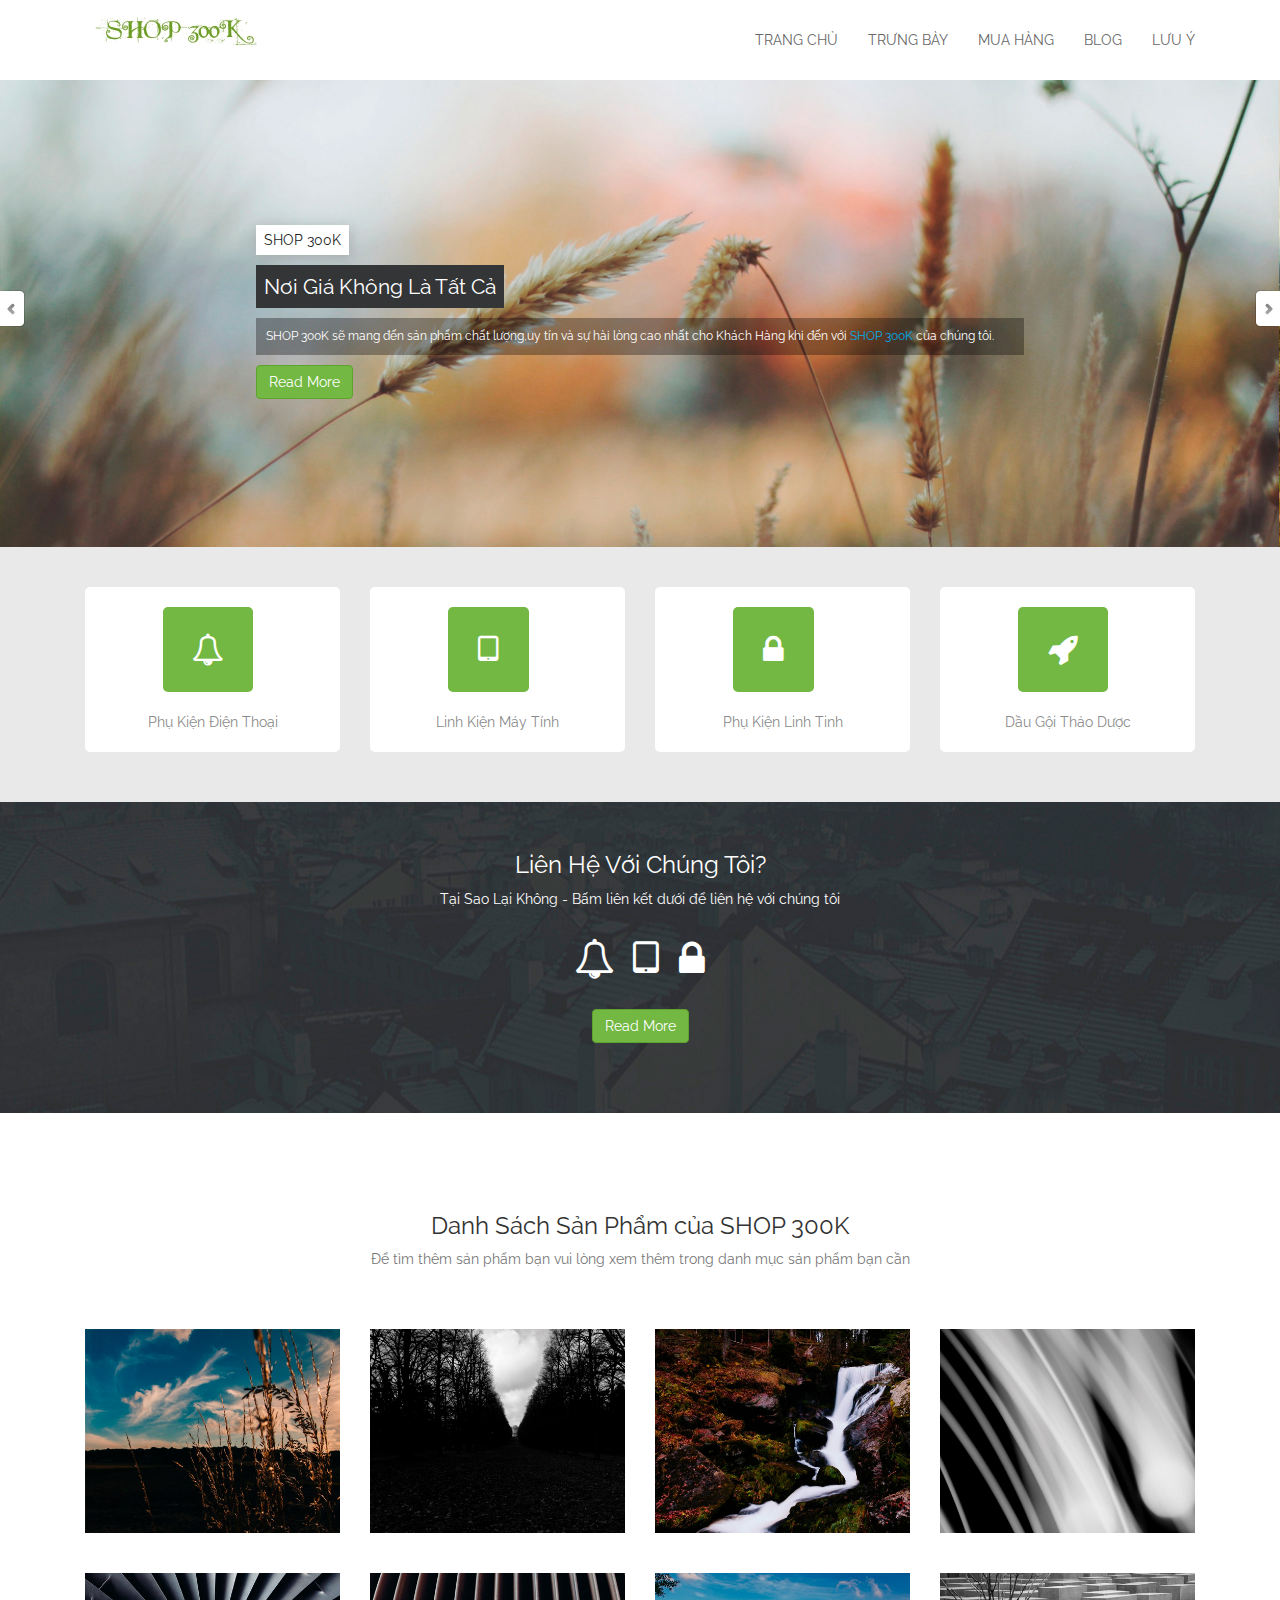
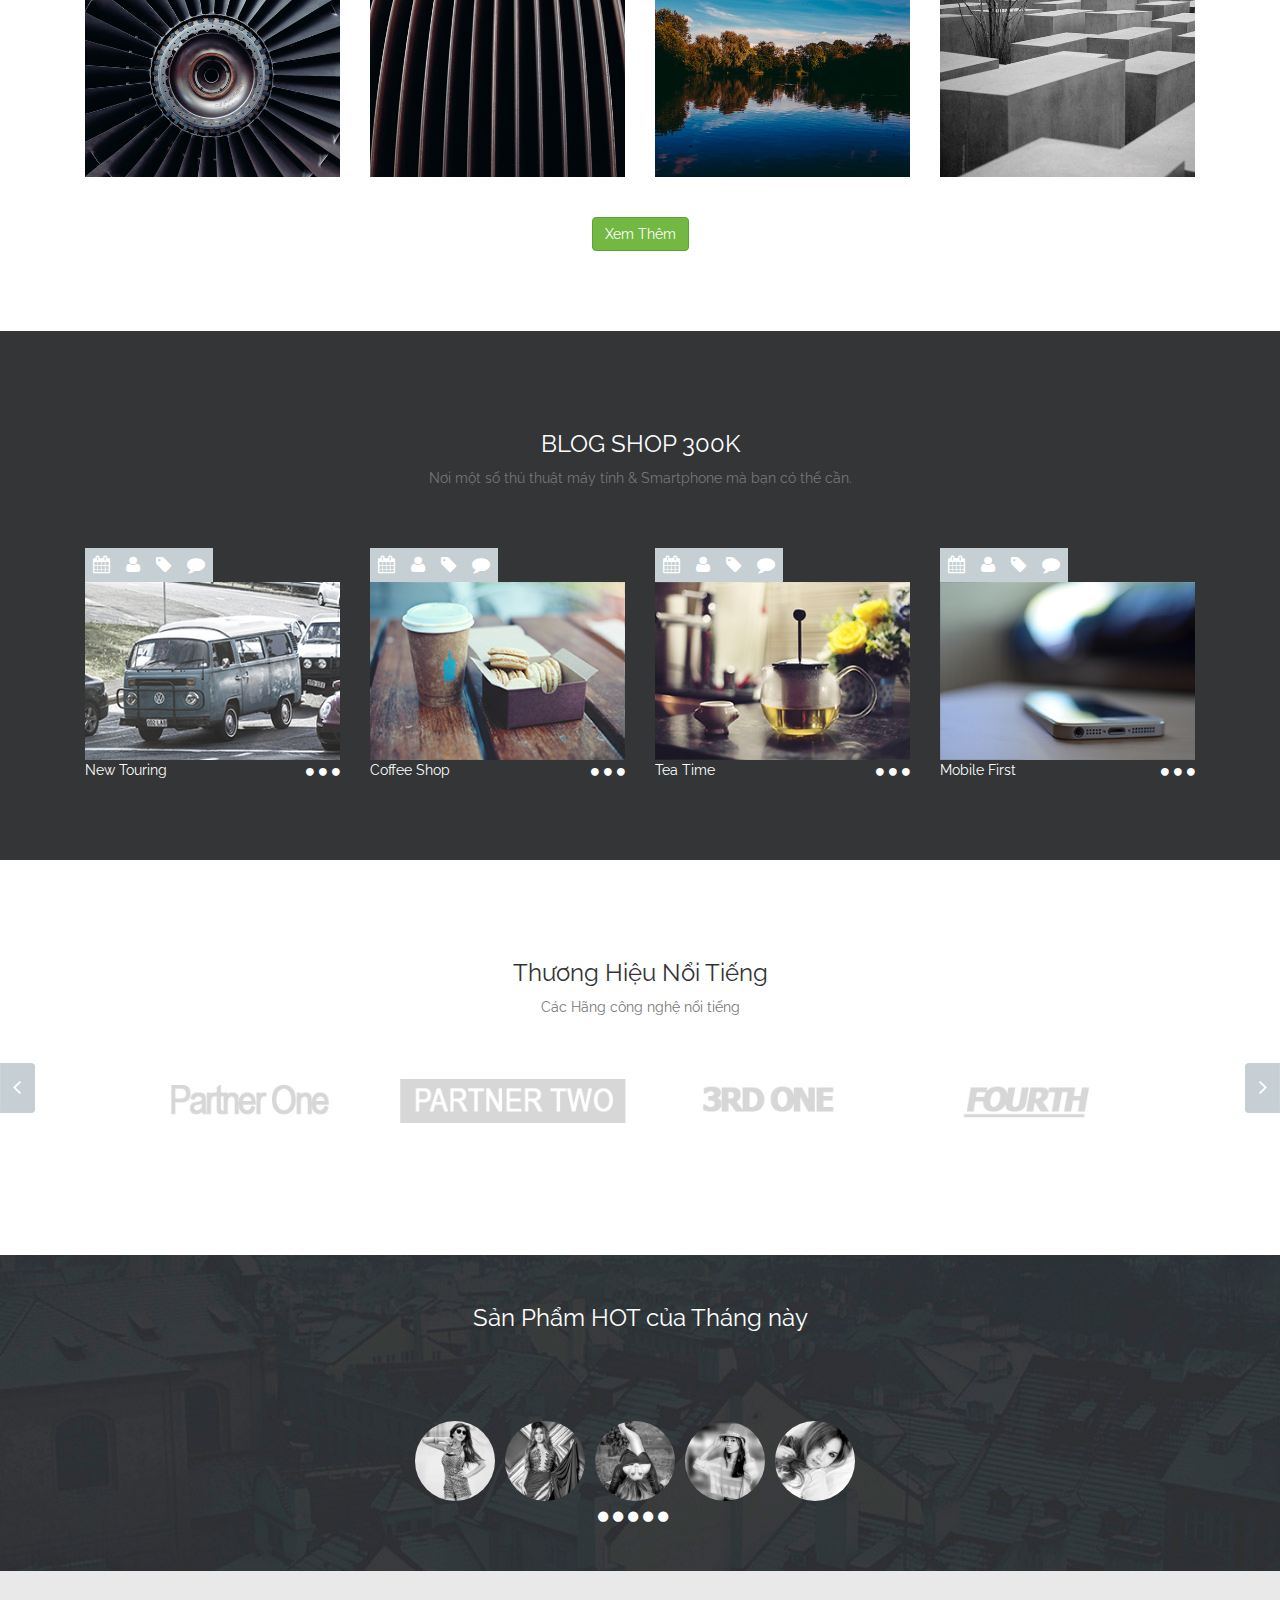
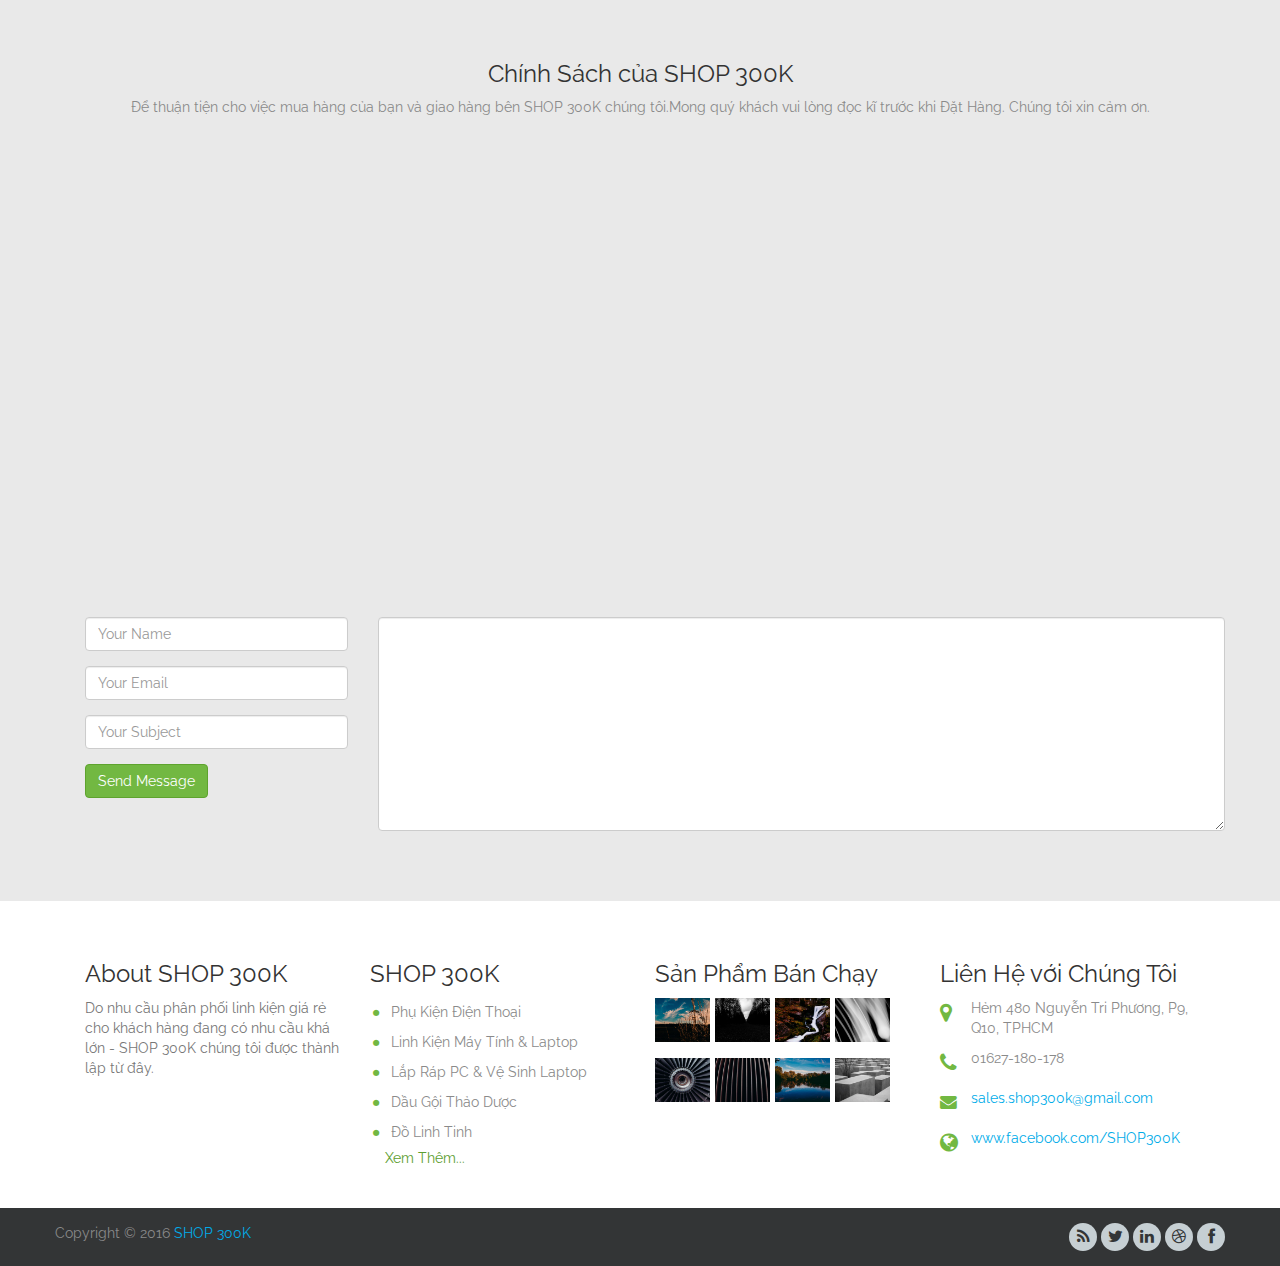
==== commit 7232b661: "link gốc mail - fb" ====
--- a/index.html
+++ b/index.html
@@ -65,7 +65,7 @@
         <div class="row">
           <div class="col-sm-3 col-md-3">
             <div class="logo">
-              <a href="#"><img src="images/logo1111.jpg" alt="SHOP 300K"></a>
+              <a href="index.html"><img src="images/logo1111.jpg" alt="SHOP 300K"></a>
             </div>
           </div>
           <div class="col-sm-9 col-md-9 templatemo_col9">
@@ -522,7 +522,7 @@
           <div class="col-md-12">
             <div class="templatemo_maps">
               <div class="fluid-wrapper">
-                <iframe src="../../Store300K/SHOP 300K.html"></iframe> 
+                <iframe src="https://docs.google.com/document/d/1IjnBwVpVK_j75WMPDj5QbKuSgQ68ca1LUNT1ti7puuU/pub"></iframe> 
               </div>
             </div>
           </div>
@@ -599,10 +599,10 @@
                 <span class="right col-xs-11">01627-180-178</span>
                 <div class="clear height10"></div>
                 <span class="left col-xs-1 fa fa-envelope"></span>
-                <span class="right col-xs-11">shop300k@gmail.com </span>
+                <span class="right col-xs-11"><a href="sales.shop300k@gmail.com">sales.shop300k@gmail.com</a></span>
                 <div class="clear height10"></div>
                 <span class="left col-xs-1 fa fa-globe"></span>
-                <span class="right col-xs-11"> www.shop300k.com </span>
+                <span class="right col-xs-11"><a href="https://www.facebook.com/shop300k">www.facebook.com/SHOP300K</a></span>
                 <div class="clear"></div>
             </div>
         </div>
@@ -613,14 +613,14 @@
     	<div class="container">
         	<div class="row">
             	<div class="left">
-                	<span>Copyright © 2016 <a href="#">SHOP 300K</a></span>
+                	<span>Copyright © 2016 <a href="https://www.facebook.com/shop300k">SHOP 300K</a></span>
                 </div>
                 <div class="right">
                 	<a href="#"><div class="fa fa-rss soc"></div></a>
                     <a href="#"><div class="fa fa-twitter soc"></div></a>
                     <a href="#"><div class="fa fa-linkedin soc"></div></a>
                     <a href="#"><div class="fa fa-dribbble soc"></div></a>
-                    <a href="#"><div class="fa fa-facebook soc"></div></a>
+                    <a href="https://www.facebook.com/shop300k"><div class="fa fa-facebook soc"></div></a>
                 </div>
             </div>
         </div>
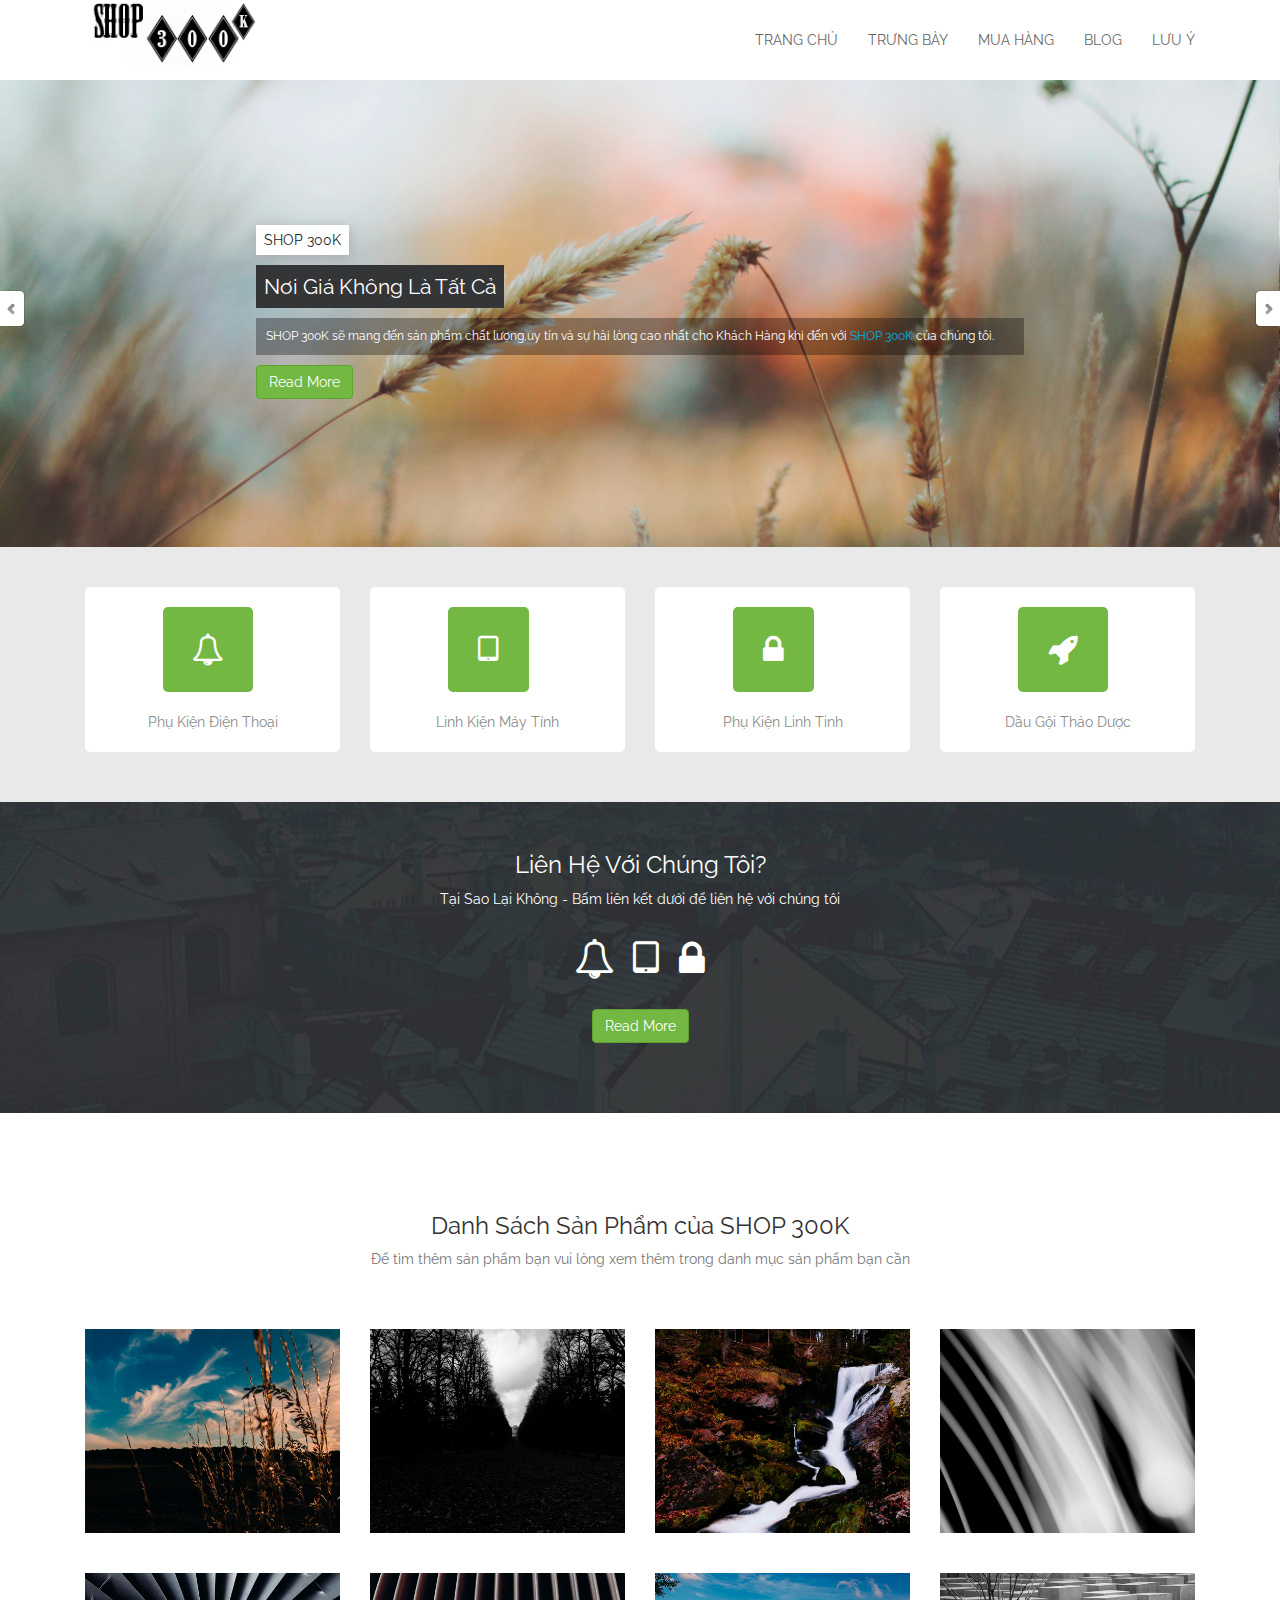
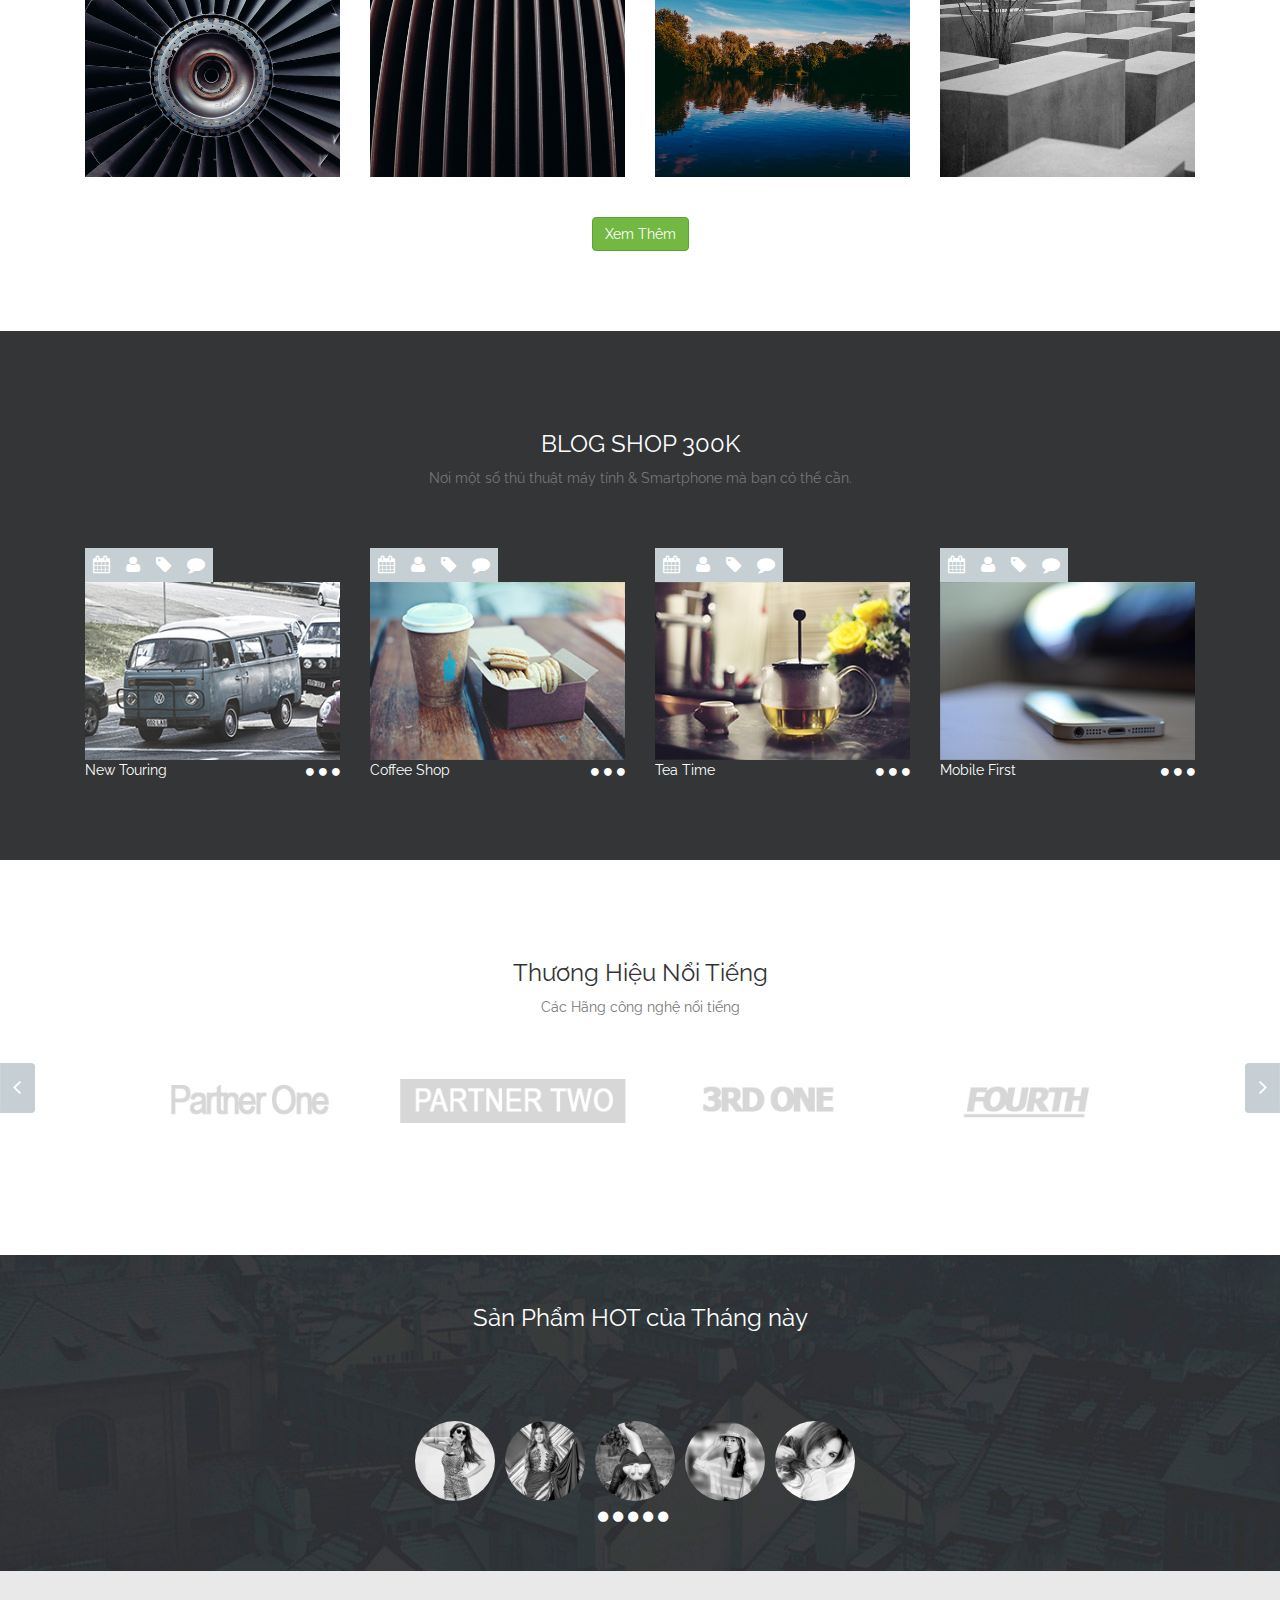
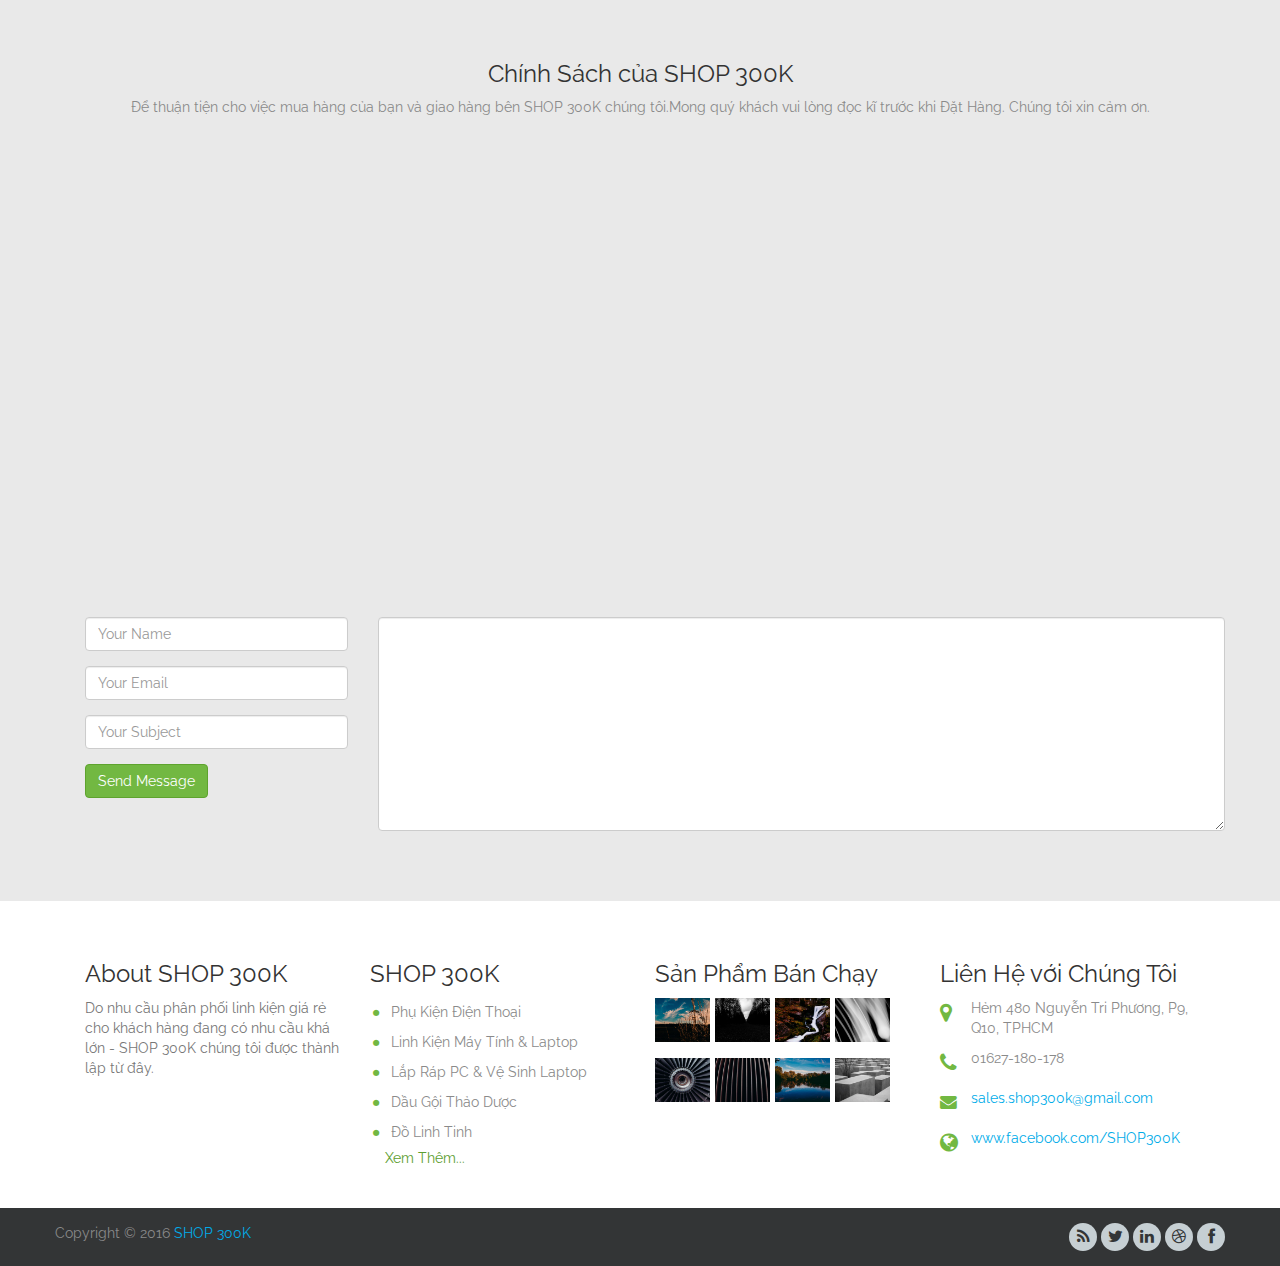
==== commit 063f0f59: "Change Logo" ====
--- a/index.html
+++ b/index.html
@@ -65,7 +65,7 @@
         <div class="row">
           <div class="col-sm-3 col-md-3">
             <div class="logo">
-              <a href="index.html"><img src="images/logo1111.jpg" alt="SHOP 300K"></a>
+              <a href="index.html"><img src="images/banner.jpg" alt="SHOP 300K"></a>
             </div>
           </div>
           <div class="col-sm-9 col-md-9 templatemo_col9">
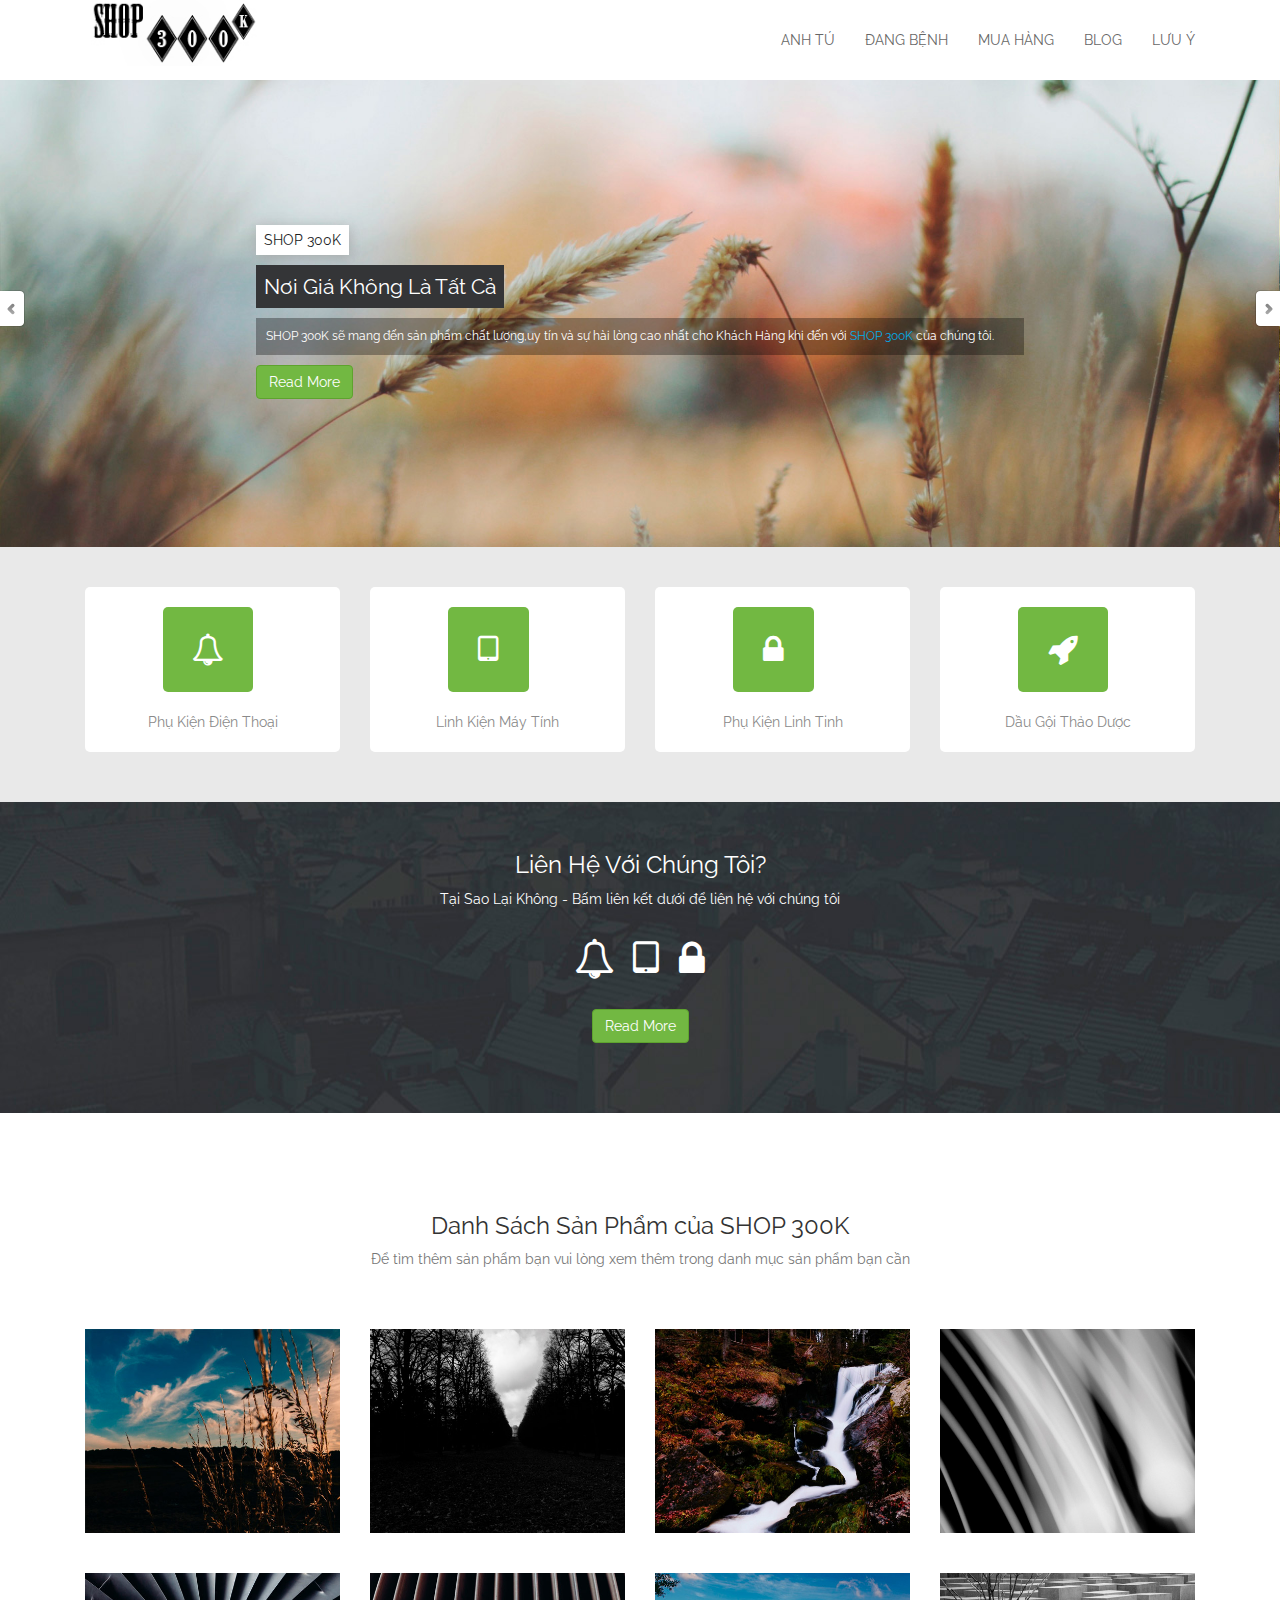
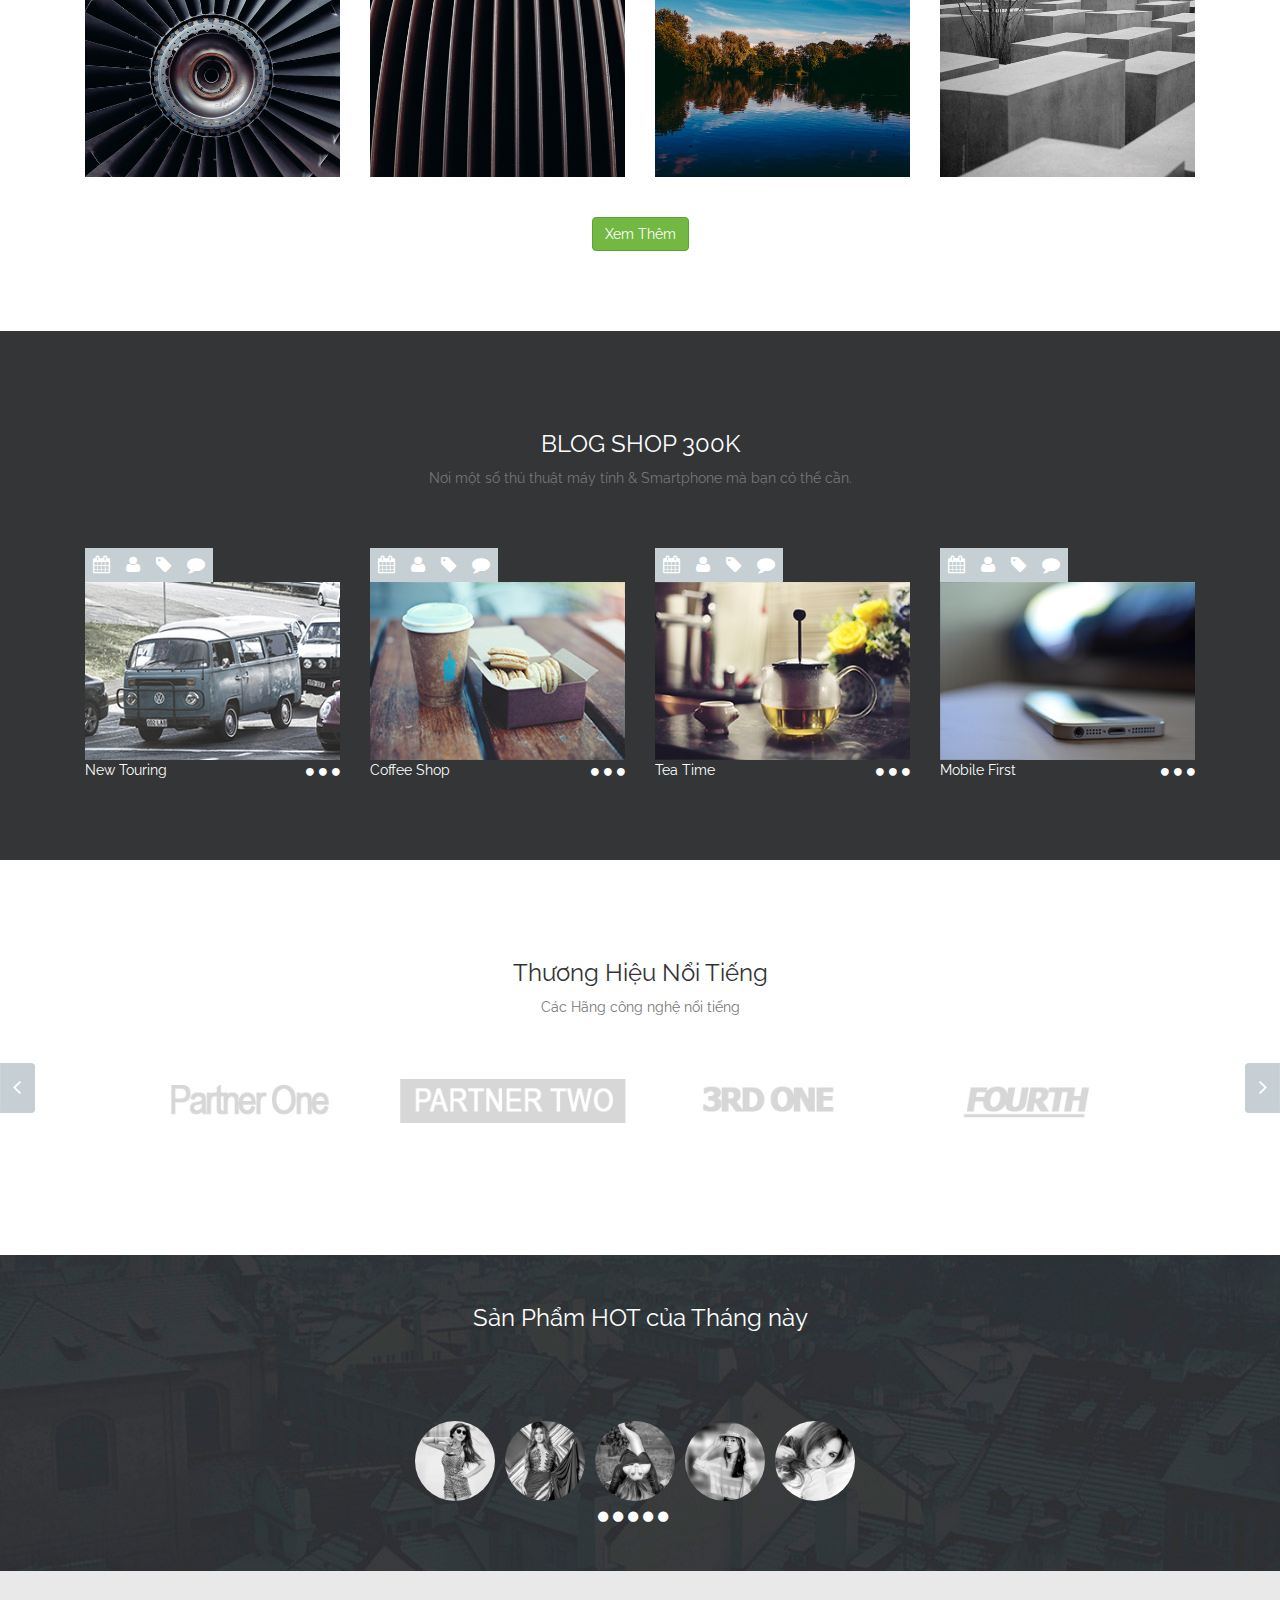
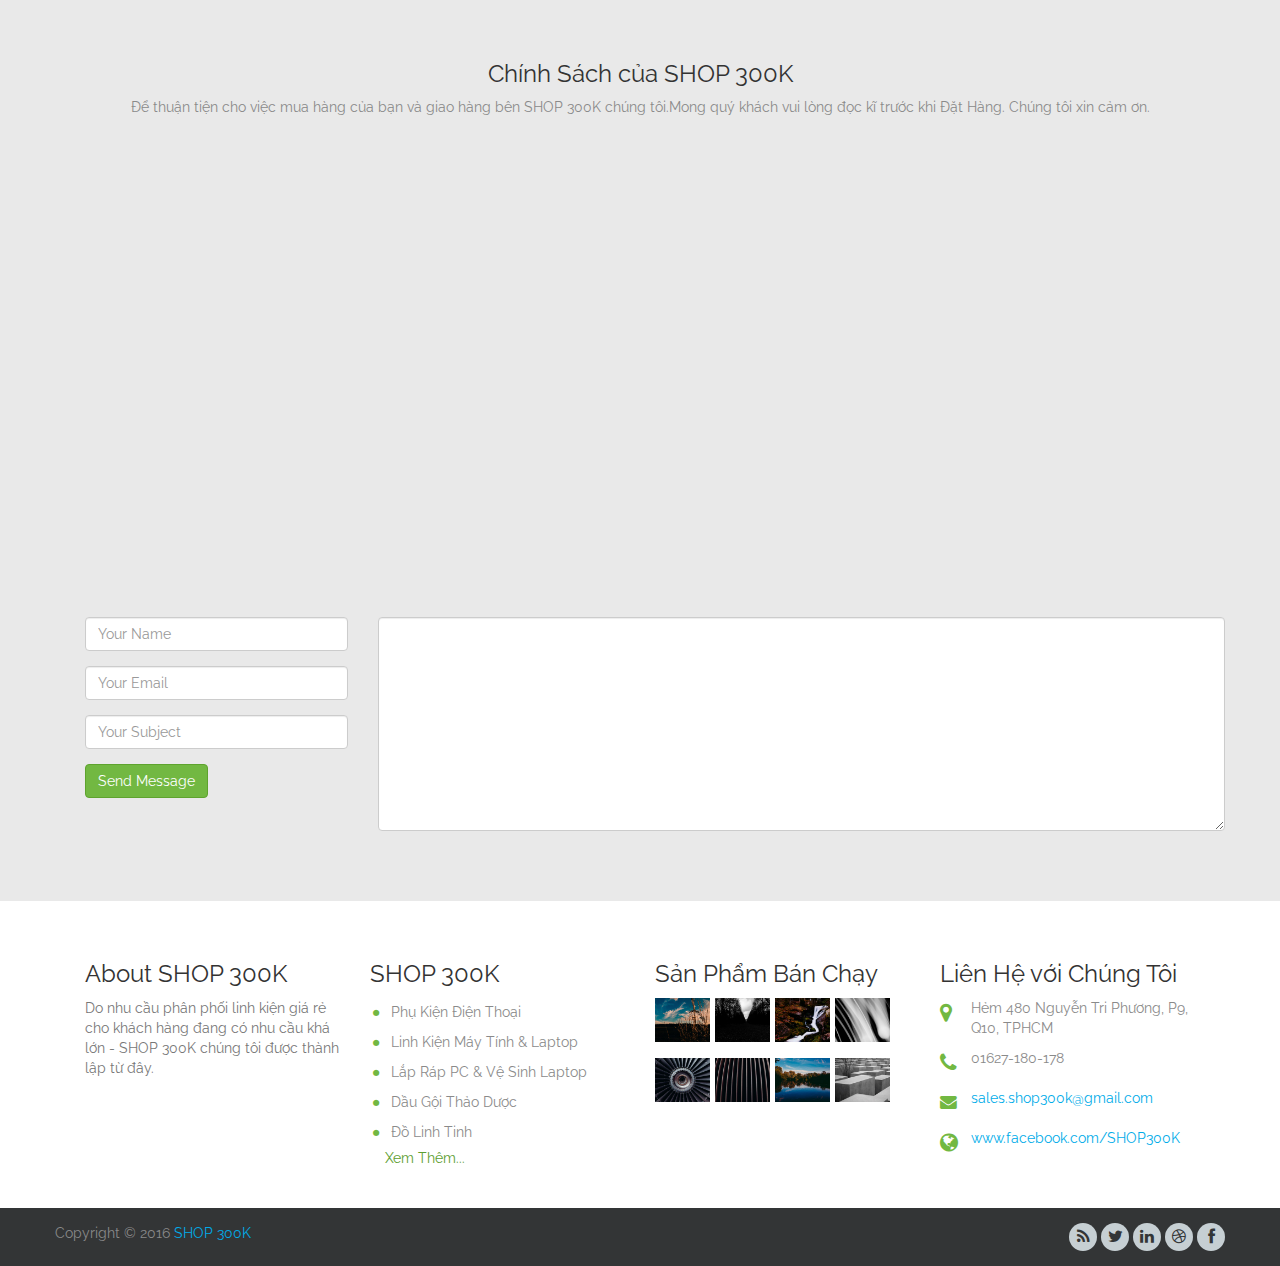
==== commit 5f6f3190: "demo" ====
--- a/index.html
+++ b/index.html
@@ -72,8 +72,8 @@
           	<div id="top-menu">
             <nav class="mainMenu">
               <ul class="nav">
-                <li><a class="menu" href="#templatemo_home">Trang Chủ</a></li>
-                <li><a class="menu" href="#templatemo_about">Trưng Bày</a></li>
+                <li><a class="menu" href="#templatemo_home">ANH TÚ</a></li>
+                <li><a class="menu" href="#templatemo_about">Đang BỆNH</a></li>
                 <li><a class="menu" href="#templatemo_portfolio">Mua Hàng</a></li>
                 <li><a class="menu" href="#templatemo_blog">Blog</a></li>
                 <li><a class="menu" href="#templatemo_contact">Lưu Ý</a></li>
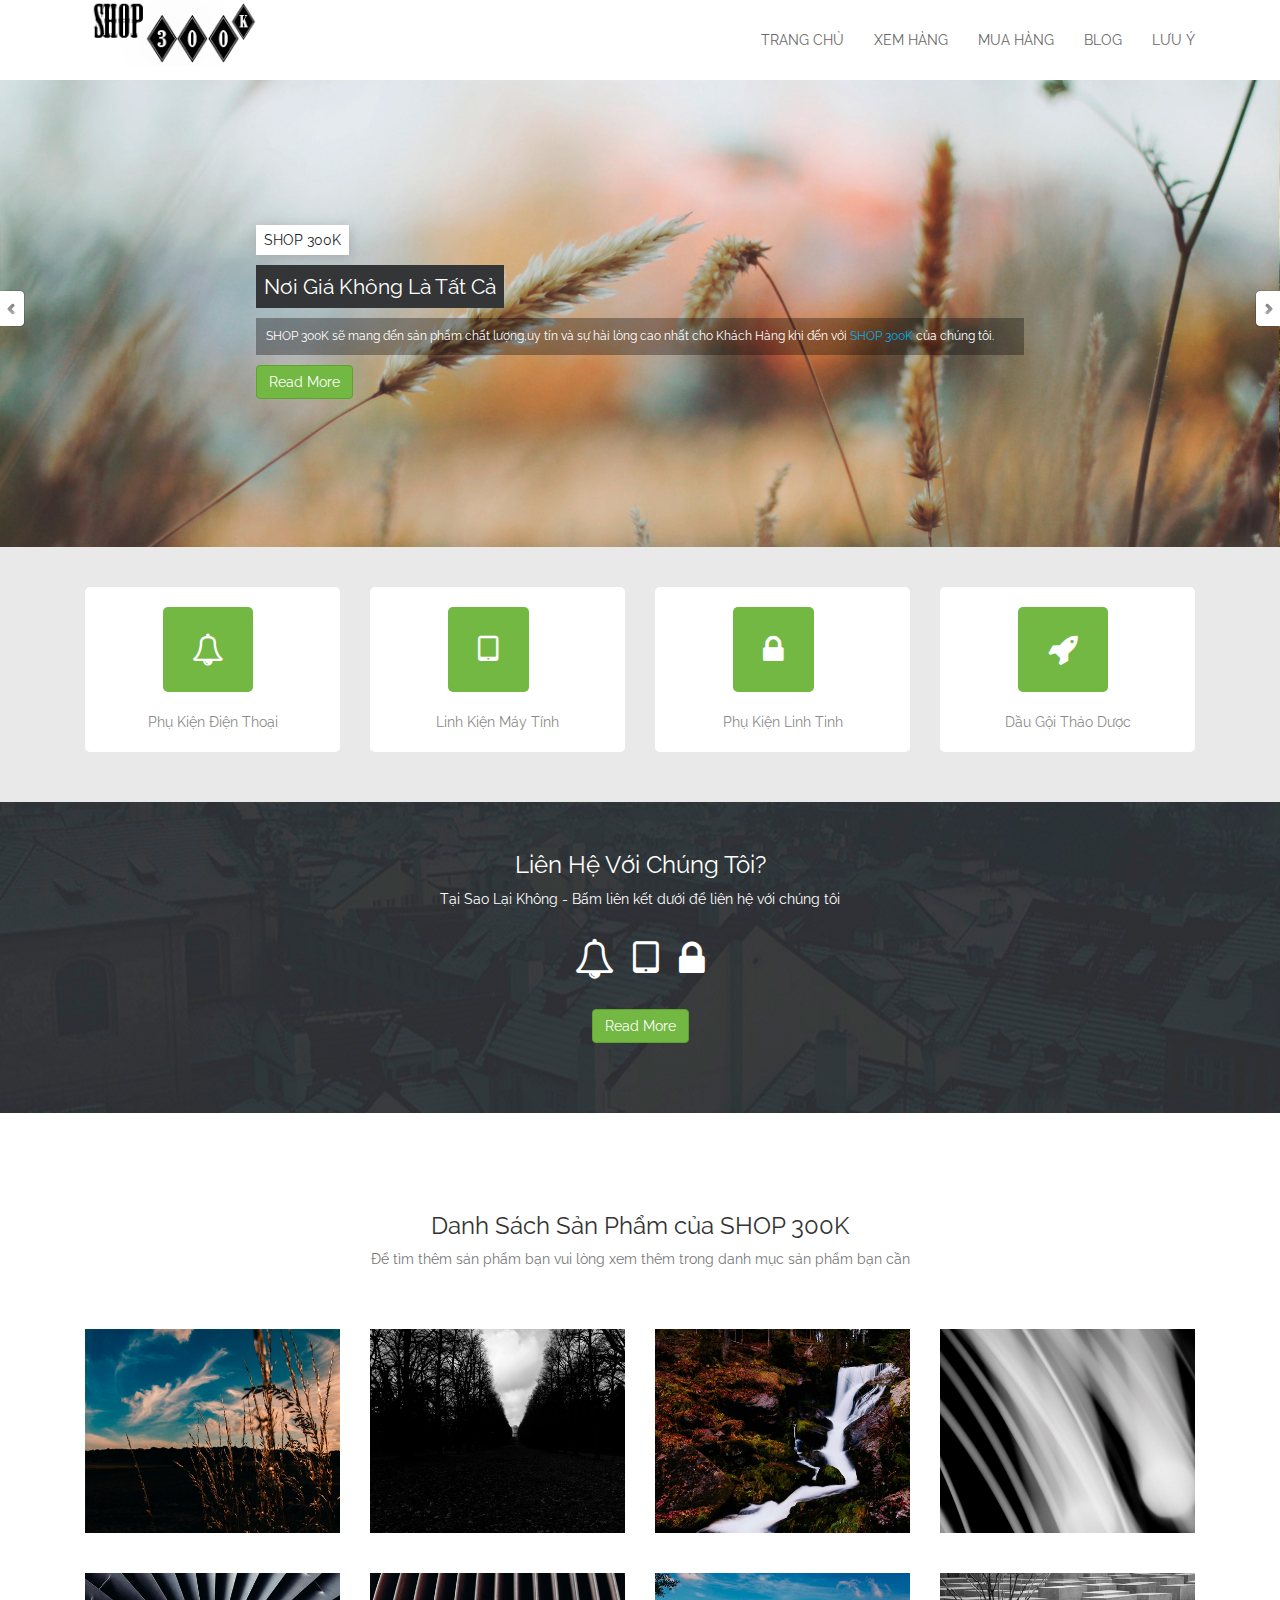
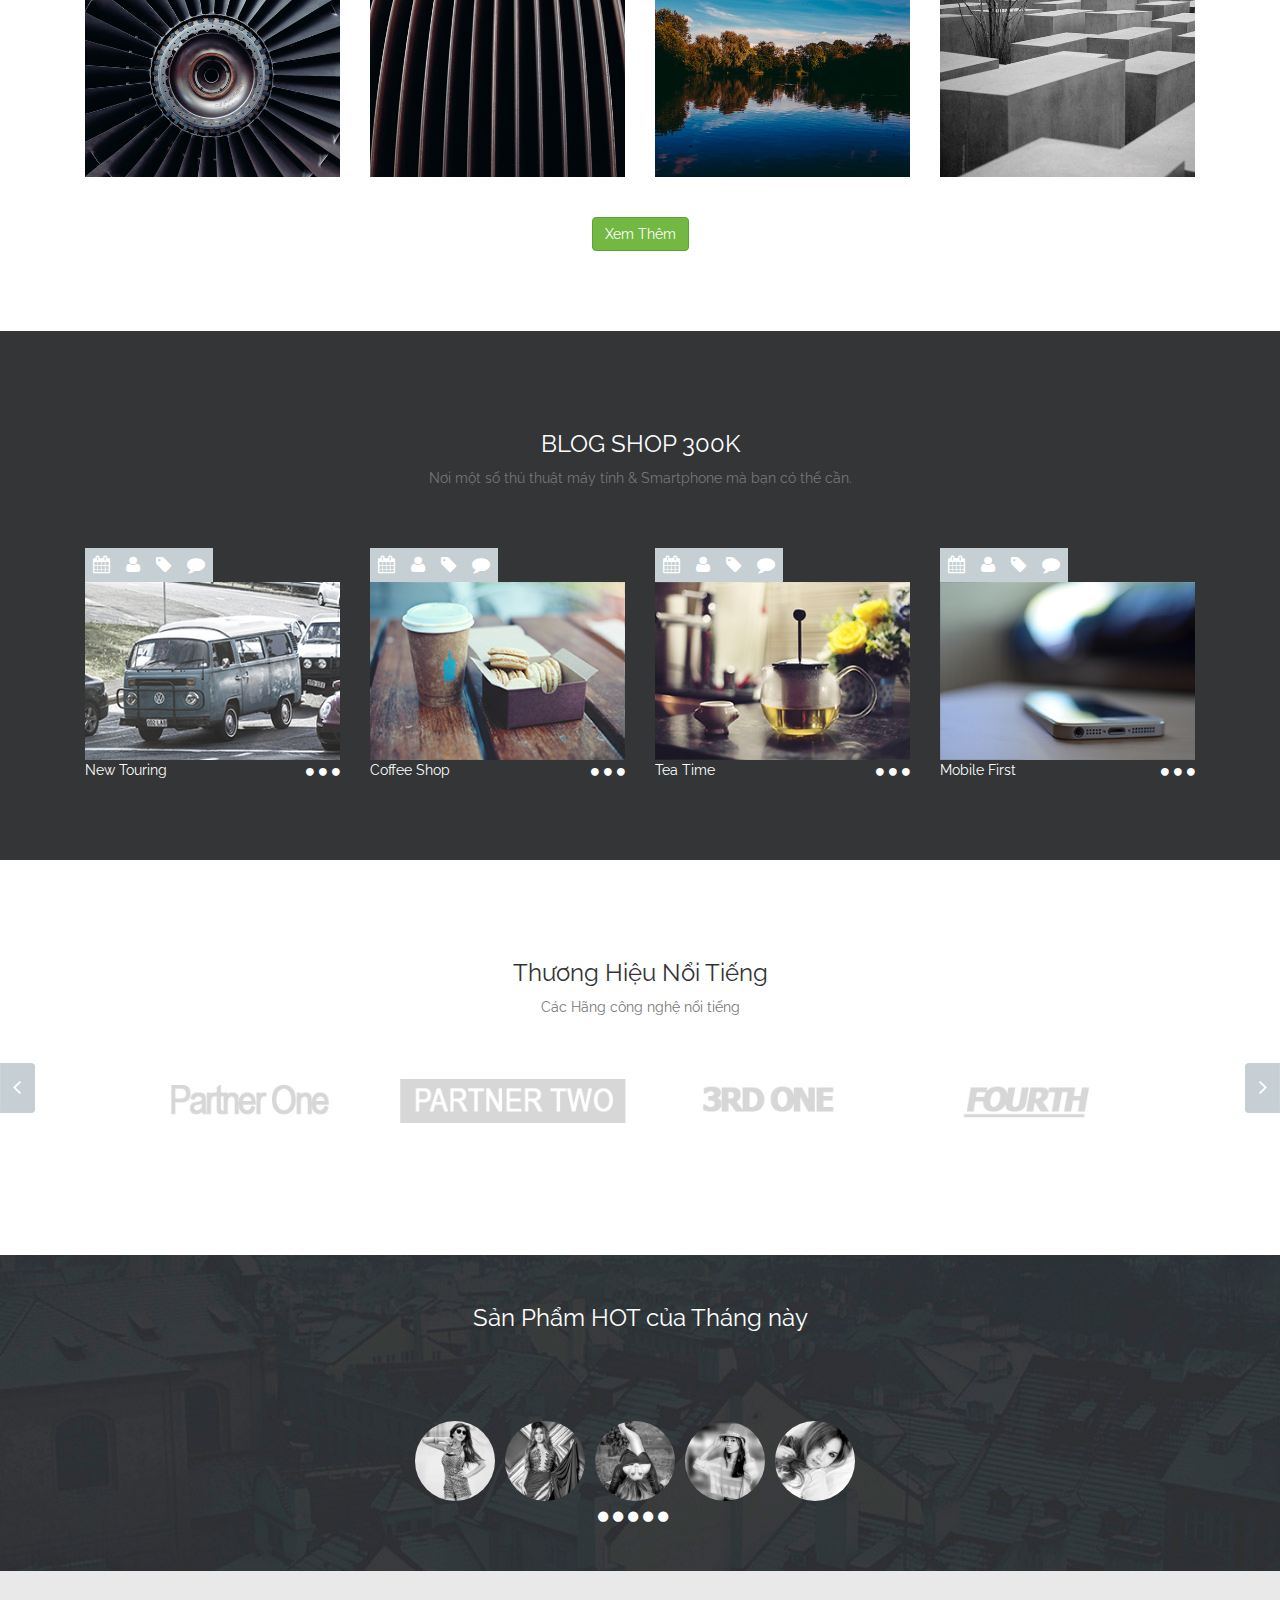
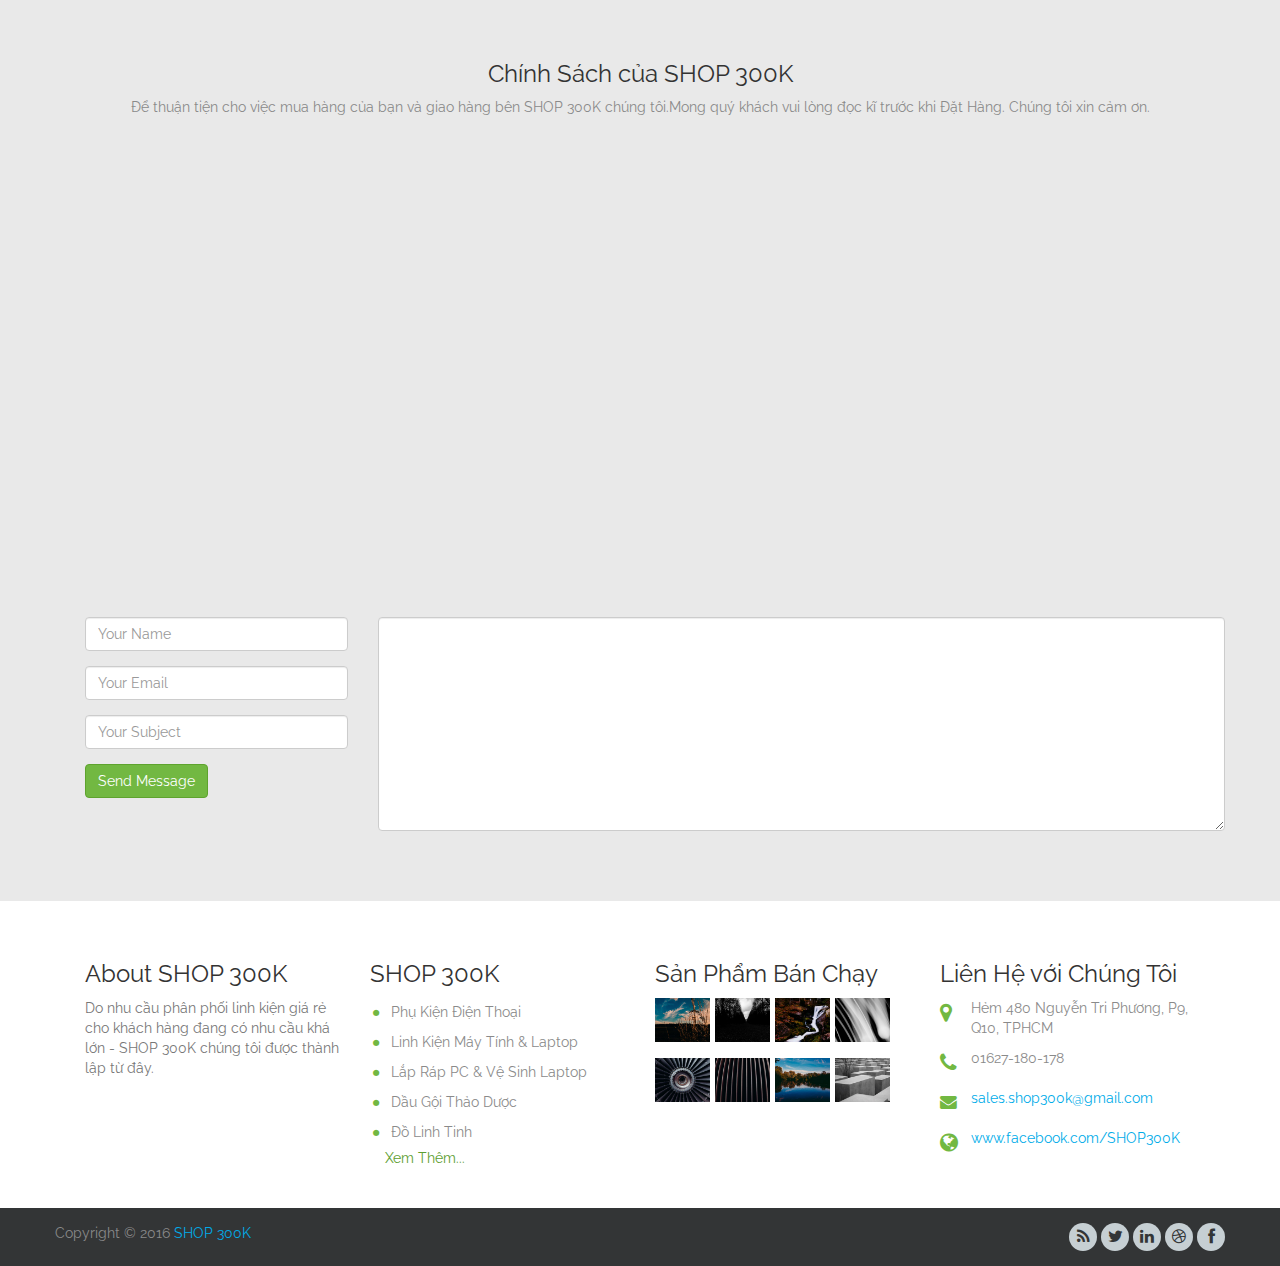
==== commit 59e33c89: "Dem" ====
--- a/index.html
+++ b/index.html
@@ -72,8 +72,8 @@
           	<div id="top-menu">
             <nav class="mainMenu">
               <ul class="nav">
-                <li><a class="menu" href="#templatemo_home">ANH TÚ</a></li>
-                <li><a class="menu" href="#templatemo_about">Đang BỆNH</a></li>
+                <li><a class="menu" href="#templatemo_home">Trang Chủ</a></li>
+                <li><a class="menu" href="#templatemo_about">Xem Hàng</a></li>
                 <li><a class="menu" href="#templatemo_portfolio">Mua Hàng</a></li>
                 <li><a class="menu" href="#templatemo_blog">Blog</a></li>
                 <li><a class="menu" href="#templatemo_contact">Lưu Ý</a></li>
@@ -844,4 +844,4 @@
     http://www.templatemo.com
 -->
 </body>
-</html>+</html>
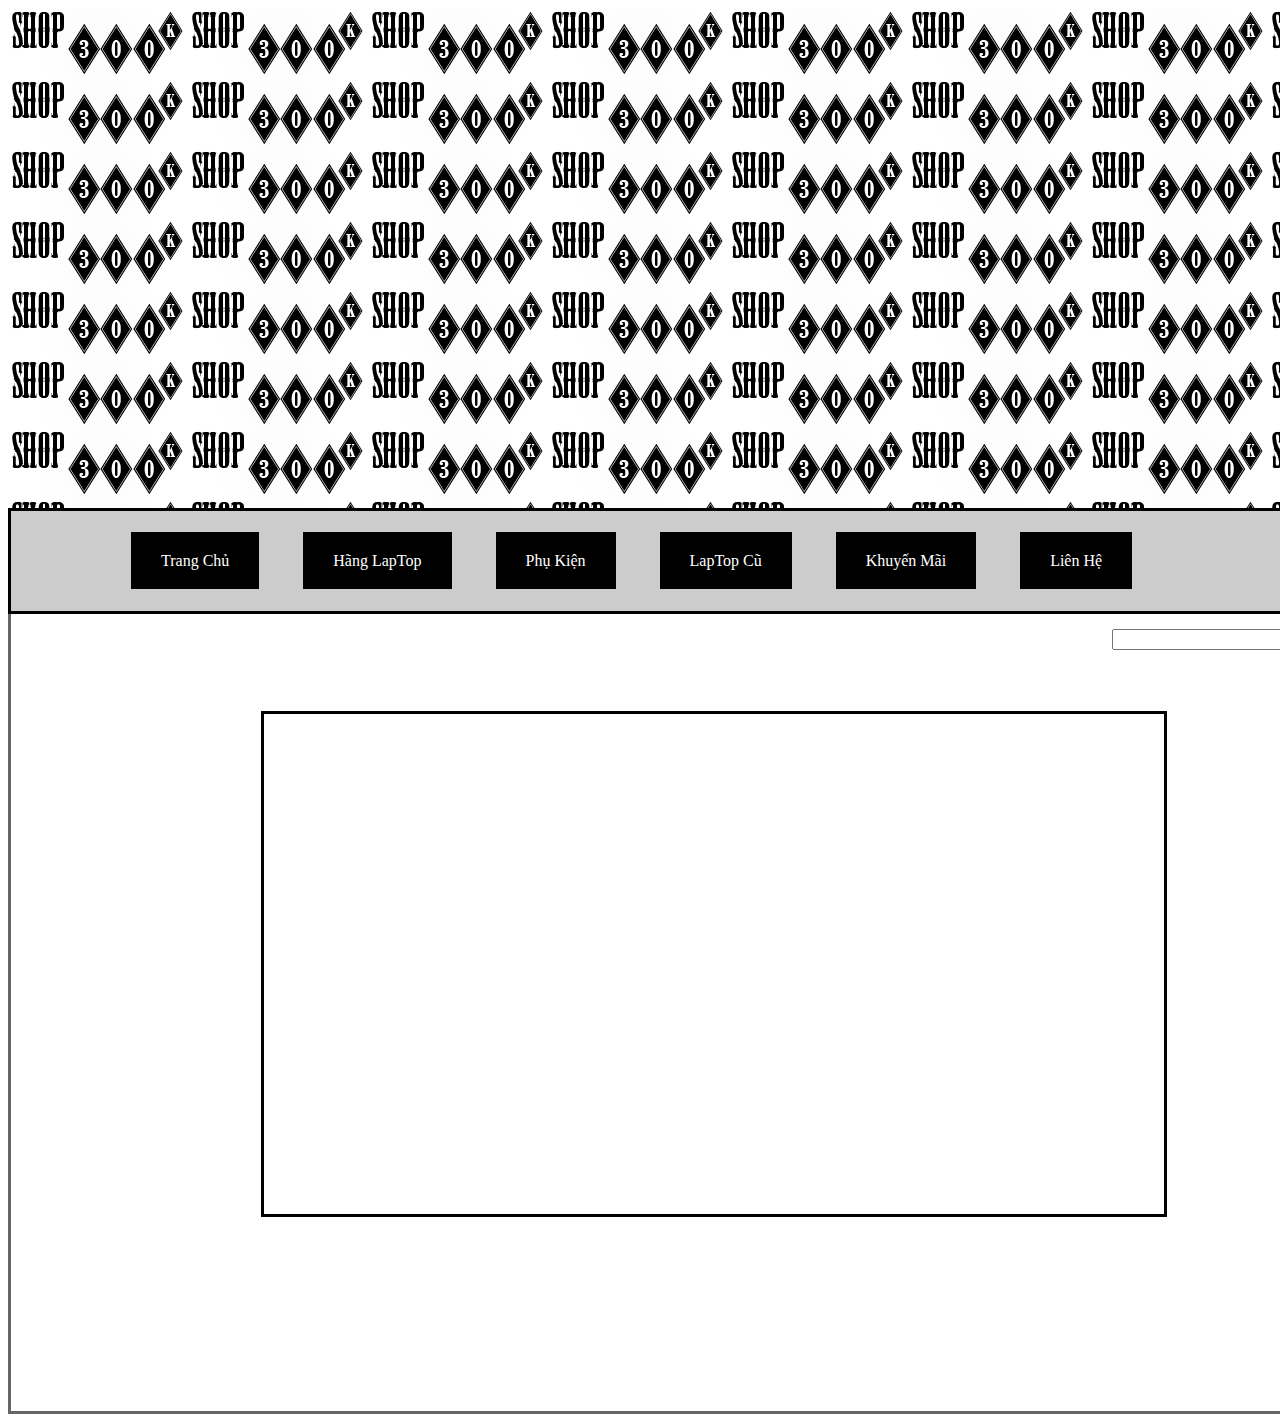
==== commit 0ce582c6: "demo" ====
--- a/index.html
+++ b/index.html
@@ -1,847 +1,197 @@
-<!DOCTYPE html>
-<html>
-  <head>
-    <title>SHOP 300K</title>
-    <meta name="keywords" content="" />
-	<meta name="description" content="" />
-    <!-- 
-    Smoothy Template 
-    http://www.templatemo.com/tm-396-smoothy
-    -->
-    <meta charset="UTF-8">
-    <meta name="viewport" content="width=device-width, initial-scale=1.0">
-    <!-- Bootstrap -->
-    <link href="css/bootstrap.min.css" rel="stylesheet">
-    <link href="css/font-awesome.min.css" rel="stylesheet">
-    <link href="css/templatemo_style.css" rel="stylesheet">
-   	<link rel="stylesheet" href="css/templatemo_misc.css">
+<!DOCTYPE html PUBLIC "-//W3C//DTD XHTML 1.0 Transitional//EN" "http://www.w3.org/TR/xhtml1/DTD/xhtml1-transitional.dtd">
+<html xmlns="http://www.w3.org/1999/xhtml">
+<head>
+<meta http-equiv="Content-Type" content="text/html; charset=utf-8" />
+<meta name="viewport" content="width=device-width, initial-scale=1"/>
+<title>Untitled Document</title>
+<style>
+header
+ {
+   height:500px;
+   background-image:url(images/banner.jpg);
+   width:1366px;
+	 
+ }
 
-    <link href="css/circle.css" rel="stylesheet">
-    <link href="css/jquery.bxslider.css" rel="stylesheet" />
-    <link rel="stylesheet" href="css/nivo-slider.css">
-    <link rel="stylesheet" href="css/slimbox2.css" type="text/css" media="screen" /> 
-    <link href='http://fonts.googleapis.com/css?family=Raleway:400,100,600' rel='stylesheet' type='text/css'>
-    <script type="text/javascript" src="js/jquery.min.js"></script>
-    <script type="text/JavaScript" src="js/slimbox2.js"></script> 
+nav
+ {
+	width:1366px;
+	height:100px;
+	float:left;
+	border:solid;
+	position:relative;
+	background-color:#CCC;
+ }
+#MenuDH
+ {
+	width:1200px;
+	height:75px;
+	margin-top:10px;
+	padding-top:15px;
+	position:absolute;
+	padding-left:40px;
+	
+	
+	 
+ }
+.TrangDH
+ {
+	 background-color:#000;
+	 color:#FFF;
+	 text-decoration:none;
+	 padding:20px 30px ;
+	 margin-left:40px;
+	 
+	 
+	 
+ }
+.TrangDH:hover
+ {
+    
+	color:#3FF;
+		 
+ }
+ 
+ 
 
-    <!-- HTML5 Shim and Respond.js IE8 support of HTML5 elements and media queries -->
-    <!-- WARNING: Respond.js doesn't work if you view the page via file:// -->
-    <!--[if lt IE 9]>
-      <script src="https://oss.maxcdn.com/libs/html5shiv/3.7.0/html5shiv.js"></script>
-      <script src="https://oss.maxcdn.com/libs/respond.js/1.3.0/respond.min.js"></script>
-    <![endif]-->
-    <link rel="stylesheet" type="text/css" href="css/ddsmoothmenu.css" />
-	<script type="text/javascript" src="js/jquery.min.js"></script>
-	<script type="text/javascript" src="js/ddsmoothmenu.js"></script>
-
-<!--/***********************************************
-* Smooth Navigational Menu- (c) Dynamic Drive DHTML code library (www.dynamicdrive.com)
-* This notice MUST stay intact for legal use
-* Visit Dynamic Drive at http://www.dynamicdrive.com/ for full source code
-***********************************************/
-
--->
+#MenuDH ul li
+{
+	list-style-type:none;
+	display:inline-block;
+	position:relative;
+}
+.MenuCon
+{
+	list-style-type:none; 
+	display:none;
+	position:absolute;
+	background-color:#000;
+	
+}
+.MenuCon li a
+{
+	text-decoration:none;
+	background-color:#000;
+	color:#FFF;
+	text-align:center;
+	font-size:24px;
+	padding:7px 15px;
+	width:130px;
+	
+   
+}
+.MenuCon li
+{
+	list-style-type:none;
+	 padding:7px 15px;
+	
+}
+#MenuDH ul li:hover .MenuCon
+{
+	display:block;
+}
+ .MenuCon 
+{
+    
+    margin: 15px;
+	margin-left:40px;
+	padding-top:10px;
+	width:130px;
+	padding-left:0px;
+	padding-bottom:10px;
+}
+.MenuCon a:hover
+{
+	background-color:#66F;
+	
+}
+section
+{
+	width:1366px;
+	height:900px;
+	background-color:#FFF;
+	border:solid;
+	border-color:#666;
+	
+}
+#Search td th
+{
+	border:solid;
+	border-collapse:collapse;
+	
+}
+#Search
+{
+	float:right;
+	margin-top:10px;
+    
+	
+}
+#KhungVien
+{
+	border:solid;
+	width:900px;
+	height:500px;
+	margin-top:200px;
+	margin-left:250px;
+}
 
 
-<script type="text/javascript">
 
-ddsmoothmenu.init({
-	mainmenuid: "templatemo_flicker", //menu DIV id
-	orientation: 'h', //Horizontal or vertical menu: Set to "h" or "v"
-	classname: 'ddsmoothmenu', //class added to menu's outer DIV
-	//customtheme: ["#1c5a80", "#18374a"],
-	contentsource: "markup" //"markup" or ["container_id", "path_to_menu_file"]
-})
+</style>
+</head>
 
-</script>
-
-  </head>
-  <body>
-    <header>
-    <!-- start menu -->
-    <div id="templatemo_home">
-    	<div class="templatemo_top">
-      <div class="container templatemo_container">
-        <div class="row">
-          <div class="col-sm-3 col-md-3">
-            <div class="logo">
-              <a href="index.html"><img src="images/banner.jpg" alt="SHOP 300K"></a>
-            </div>
-          </div>
-          <div class="col-sm-9 col-md-9 templatemo_col9">
-          	<div id="top-menu">
-            <nav class="mainMenu">
-              <ul class="nav">
-                <li><a class="menu" href="#templatemo_home">Trang Chủ</a></li>
-                <li><a class="menu" href="#templatemo_about">Xem Hàng</a></li>
-                <li><a class="menu" href="#templatemo_portfolio">Mua Hàng</a></li>
-                <li><a class="menu" href="#templatemo_blog">Blog</a></li>
-                <li><a class="menu" href="#templatemo_contact">Lưu Ý</a></li>
-              </ul>
-            </nav>
-            </div>
-          </div>
-        </div>
-      </div>
-    </div>
-    </div>
-    <div class="clear"></div>
-    <!-- end menu -->
-      	<div  id="slider"  class="nivoSlider templatemo_slider">
-        	<a href="#"><img src="images/slider/img_1_blank.jpg" alt="slide 1" /></a>           	
-			<a href="#"><img src="images/slider/img_2_blank.jpg" alt="slide 2" /></a>  
-            <a href="#"><img src="images/slider/img_3_blank.jpg" alt="slide 3" /></a> 	        	
-	
-    	</div>
-             <div class="templatemo_caption">
-                    <div class="templatemo_slidetitle">SHOP 300K</div>
-                    <div class="clear"></div>
-                    <h1>Nơi Giá Không Là Tất Cả</h1>
-                    <div class="clear"></div>
-             		<p>SHOP 300K sẽ mang đến sản phẩm chất lượng,uy tín và sự hài lòng cao nhất cho Khách Hàng khi đến với <a rel="nofollow" href="http://www.facebook.com/shop300k">SHOP 300K</a> của chúng tôi. </p>
-	          	    <a class="btn btn-large btn-primary" href="#">Read More</a>
-              </div>  
-  </header>
-  	<div class="templatemo_lightgrey_about" id="templatemo_about">
-	<div class="container">
-    	<div class="col-xs-6 col-sm-6 col-md-3 templatemo_col12">
-        	<div class="item project-post">
-						<div class="templatemo_about_box">
-                        	<div class="square_coner">
-                     		   <span class="texts-a"><i class="fa fa-bell-o"></i></span>
-                      	  </div>                          
-                     	   Phụ Kiện Điện Thoại</div>
-						<div class="col-xs-12 col-sm-6 col-md-3 hover-box" >
-							<div class="inner-hover-box">								
-								<p>SHOP 300K là: Nơi những phụ kiện, đồ trang trí cho Điện Thoại của bạn giá hợp lí nhất. </p>
-							</div>
-						</div>
-					</div> 	
-        </div>
-        <div class="col-xs-6 col-sm-6 col-md-3 templatemo_col12">
-        	<div class="item project-post">
-						<div class="templatemo_about_box">
-                        	<div class="square_coner">
-                     		   <span class="texts-a"><i class="fa fa-tablet"></i></span>
-                      	  </div>
-                     	   Linh Kiện Máy Tính</div>
-						<div class="col-xs-6 col-sm-6 col-md-3 hover-box" >
-							<div class="inner-hover-box">								
-								<p>Chọn được nơi mua linh kiện tốt và giá hợp lí là vấn đề khó khăn.Hãy đến với SHOP 300K của chúng tôi - Hàng tốt - chất lượng tốt - Bảo Hành tốt. </p>
-							</div>
-						</div>
-					</div> 	
-        </div>
-        <div class="col-xs-6 col-sm-6 col-md-3 templatemo_col12 templatemo_margintop10">
-        	<div class="item project-post">
-						<div class="templatemo_about_box">
-                        	<div class="square_coner">
-                     		   <span class="texts-a"><i class="fa fa-lock"></i></span>
-                      	  </div>
-                     	   Phụ Kiện Linh Tinh</div>
-						<div class="col-xs-6 col-sm-6 col-md-3 hover-box" >
-							<div class="inner-hover-box">								
-								<p> Nơi những món phụ kiện - đồ chơi - để tìm thứ bạn cần, hãy inbox chúng tôi - Cho tất cả là phương châm của chúng tôi .</p>
-							</div>
-						</div>
-					</div> 	
-        </div>
-        <div class="col-xs-6 col-sm-6 col-md-3 templatemo_col12 templatemo_margintop10">
-        	<div class="item project-post">
-						<div class="templatemo_about_box">
-                        	<div class="square_coner">
-                     		   <span class="texts-a"><i class="fa fa-rocket"></i></span>
-                      	  </div>
-                     	   Dầu Gội Thảo Dược</div>
-						<div class="col-xs-6 col-sm-6 col-md-3 hover-box" >
-							<div class="inner-hover-box">								
-								<p> Dầu gội thảo dược Bồ kết chanh, 100% Thiên Nhiên - SX Hà Nội - Hàng Phân Phối riêng tại SHOP 300K, bạn có thể yên tâm về chất lượng sản phẩm này. </p>
-							</div>
-						</div>
-					</div> 	
-        </div>
-    </div>
-    </div>
-
-    <div class="clear"></div>
-    <div class="templatemo_reasonbg">
-    	<h2>Liên Hệ Với Chúng Tôi?</h2>
-       		<p> Tại Sao Lại Không - Bấm liên kết dưới để liên hệ với chúng tôi  </p>
-            <div class="clear height10"></div>
-	        <div class="fa fa-bell-o"></div>
-            <div class="fa fa-tablet"></div>
-            <div class="fa fa-lock"></div>
-			<div class="clear height20"></div>
-            <a class="btn btn-large btn-primary" href="aboutus.html">Read More</a>
-    </div>
-    <div class="clear"></div>
-    <!--Our Portfolio Start-->
-    <div class="templatemo_portfolio" id="templatemo_portfolio">
-        	<h2> Danh Sách Sản Phẩm của SHOP 300K </h2>
-            <p> Để tìm thêm sản phẩm bạn vui lòng xem thêm trong danh mục sản phẩm bạn cần </p>
-           	
-            <div class="container">
-           	  <div class="col-xs-6 col-sm-6 col-md-3 templatemo_col12">              
-              	<div class="portfolio-item">
-							<div class="portfolio-thumb">
-								<img src="images/portfolio/1.jpg" alt="portfolio 1">
-								<div class="overlay-p">
-									<a href="images/portfolio/1.jpg" data-rel="lightbox[portfolio]">
-                                    	<ul>
-                                        	<li>Blue Sky</li>
-                                            <li class="fa fa-circle"></li>
-                                            <li class="fa fa-circle fsmall"></li>
-                                            <li class="fa fa-circle"></li>
-                                            <li class="fa fa-circle fsmall"></li>
-                                            <li class="fa fa-search fa-2x"></li>
-                                        </ul>
-									</a>
-								</div>
-							</div> <!-- /.portfolio-thumb -->
-						</div>
-      
-              </div>
-              <div class="col-xs-6 col-sm-6 col-md-3 templatemo_col12">              
-              	<div class="portfolio-item">
-							<div class="portfolio-thumb">
-								<img src="images/portfolio/2.jpg" alt="portfolio 2">
-								<div class="overlay-p">
-									<a href="images/portfolio/2.jpg" data-rel="lightbox[portfolio]">
-                                    	<ul>
-                                        	<li>Forest</li>
-                                            <li class="fa fa-circle"></li>
-                                            <li class="fa fa-circle fsmall"></li>
-                                            <li class="fa fa-circle"></li>
-                                            <li class="fa fa-circle fsmall"></li>
-                                            <li class="fa fa-search fa-2x"></li>
-                                        </ul>
-									</a>
-								</div>
-							</div> <!-- /.portfolio-thumb -->
-						</div>
-      
-              </div>
-              <div class="col-xs-6 col-sm-6 col-md-3 templatemo_col12">              
-              	<div class="portfolio-item">
-							<div class="portfolio-thumb">
-								<img src="images/portfolio/3.jpg" alt="portfolio 3">
-								<div class="overlay-p">
-									<a href="images/portfolio/3.jpg" data-rel="lightbox[portfolio]">
-                                    	<ul>
-                                        	<li>Forest</li>
-                                            <li class="fa fa-circle"></li>
-                                            <li class="fa fa-circle fsmall"></li>
-                                            <li class="fa fa-circle"></li>
-                                            <li class="fa fa-circle fsmall"></li>
-                                            <li class="fa fa-search fa-2x"></li>
-                                        </ul>
-									</a>
-								</div>
-							</div> <!-- /.portfolio-thumb -->
-						</div>
-      
-              </div>
-              <div class="col-xs-6 col-sm-6 col-md-3 templatemo_col12">              
-              	<div class="portfolio-item">
-							<div class="portfolio-thumb">
-								<img src="images/portfolio/4.jpg" alt="portfolio 4">
-								<div class="overlay-p">
-									<a href="images/portfolio/4.jpg" data-rel="lightbox[portfolio]">
-                                    	<ul>
-                                        	<li>Black and White</li>
-                                            <li class="fa fa-circle"></li>
-                                            <li class="fa fa-circle fsmall"></li>
-                                            <li class="fa fa-circle"></li>
-                                            <li class="fa fa-circle fsmall"></li>
-                                            <li class="fa fa-search fa-2x"></li>
-                                        </ul>
-									</a>
-								</div>
-							</div> <!-- /.portfolio-thumb -->
-						</div>
-      
-              </div>
-             </div>
-               <div class="clear"></div>
-              <div class="container">
-              		<div class="col-xs-6 col-sm-6 col-md-3 templatemo_col12">              
-              	<div class="portfolio-item">
-							<div class="portfolio-thumb">
-								<img src="images/portfolio/5.jpg" alt="portfolio 5">
-								<div class="overlay-p">
-									<a href="images/portfolio/5.jpg" data-rel="lightbox[portfolio]">
-                                    	<ul>
-                                        	<li>Rotary</li>
-                                            <li class="fa fa-circle"></li>
-                                            <li class="fa fa-circle fsmall"></li>
-                                            <li class="fa fa-circle"></li>
-                                            <li class="fa fa-circle fsmall"></li>
-                                            <li class="fa fa-search fa-2x"></li>
-                                        </ul>
-									</a>
-								</div>
-							</div> <!-- /.portfolio-thumb -->
-						</div>
-      
-              </div>
-              <div class="col-xs-6 col-sm-6 col-md-3 templatemo_col12">              
-              	<div class="portfolio-item">
-							<div class="portfolio-thumb">
-								<img src="images/portfolio/6.jpg" alt="portfolio 6">
-								<div class="overlay-p">
-									<a href="images/portfolio/6.jpg" data-rel="lightbox[portfolio]">
-                                    	<ul>
-                                        	<li>Rotary</li>
-                                            <li class="fa fa-circle"></li>
-                                            <li class="fa fa-circle fsmall"></li>
-                                            <li class="fa fa-circle"></li>
-                                            <li class="fa fa-circle fsmall"></li>
-                                            <li class="fa fa-search fa-2x"></li>
-                                        </ul>
-									</a>
-								</div>
-							</div> <!-- /.portfolio-thumb -->
-						</div>
-      
-              </div>
-              <div class="col-xs-6 col-sm-6 col-md-3 templatemo_col12">              
-              	<div class="portfolio-item">
-							<div class="portfolio-thumb">
-								<img src="images/portfolio/7.jpg" alt="portfolio 7">
-								<div class="overlay-p">
-									<a href="images/portfolio/7.jpg" data-rel="lightbox[portfolio]">
-                                    	<ul>
-                                        	<li>Blue Sky</li>
-                                            <li class="fa fa-circle"></li>
-                                            <li class="fa fa-circle fsmall"></li>
-                                            <li class="fa fa-circle"></li>
-                                            <li class="fa fa-circle fsmall"></li>
-                                            <li class="fa fa-search fa-2x"></li>
-                                        </ul>
-									</a>
-								</div>
-							</div> <!-- /.portfolio-thumb -->
-						</div>
-      
-              </div>
-              <div class="col-xs-6 col-sm-6 col-md-3 templatemo_col12">              
-              	<div class="portfolio-item">
-							<div class="portfolio-thumb">
-								<img src="images/portfolio/8.jpg" alt="portfolio 8">
-								<div class="overlay-p">
-									<a href="images/portfolio/8.jpg" data-rel="lightbox[portfolio]">
-                                    	<ul>
-                                        	<li>Black and White</li>
-                                            <li class="fa fa-circle"></li>
-                                            <li class="fa fa-circle fsmall"></li>
-                                            <li class="fa fa-circle"></li>
-                                            <li class="fa fa-circle fsmall"></li>
-                                            <li class="fa fa-search fa-2x"></li>
-                                        </ul>
-									</a>
-								</div>
-							</div> <!-- /.portfolio-thumb -->
-						</div>
-      
-              </div>
-              
-              </div>
-            <a class="btn btn-large btn-primary" href="#">Xem Thêm</a>
-    </div>
-    <!--Our Portfolio End-->
-    <div class="clear"></div>
-    <!--Our Blog Start-->
-    <div class="templatemo_blog" id="templatemo_blog">
-    	<h2>BLOG SHOP 300K</h2>
-        	<p> Nơi một số thủ thuật máy tính & Smartphone mà bạn có thể cần. </p>
-        <div class="clear"></div>
-        <div class="container">
-       		<div class="col-xs-6 col-sm-6 col-md-3 templatemo_col12">
-            	<div class="templatemo_wrapperblogbox">
-                	<a href="#" class="fa fa-calendar tooltip1" title="28 January 2084"></a>
-                    <a href="#" class="fa fa-user tooltip2" title="Booker"></a>
-                    <a href="#" class="fa fa-tag tooltip3" title="HTML5, CSS3"></a>
-                    <a href="#" class="fa fa-comment tooltip4" title="Comments (4)"></a>
-                </div>
-                <div class="clear"></div>
-                <img src="images/templatemo_blogimage01.jpg" alt="blog image 1">
-                <div class="clear"></div>
-                <div class="templatemo_blogtext">
-                	<span class="left">New Touring</span>
-                    <span class="right">
-                    <a href="#" title="Click more"><i class="fa fa-circle"></i><i class="fa fa-circle"></i><i class="fa fa-circle"></i></a>
-                    </span>
-                </div>
-        	</div>
-            <div class="col-xs-6 col-sm-6 col-md-3 templatemo_col12">
-            	<div class="templatemo_wrapperblogbox">
-                	<a href="#" class="fa fa-calendar tooltip1" title="26 January 2084"></a>
-                    <a href="#" class="fa fa-user tooltip2" title="George"></a>
-                    <a href="#" class="fa fa-tag tooltip3" title="Template, Design"></a>
-                    <a href="#" class="fa fa-comment tooltip4" title="Comments (8)"></a>
-                </div>
-                <div class="clear"></div>
-                <img src="images/templatemo_blogimage02.jpg" alt="blog image 2">
-                <div class="clear"></div>
-                <div class="templatemo_blogtext">
-                	<span class="left">Coffee Shop</span>
-                    <span class="right">
-                    <a href="#" title="Click more"><i class="fa fa-circle"></i><i class="fa fa-circle"></i><i class="fa fa-circle"></i></a>
-                    </span>
-                </div>
-        	</div>
-            <div class="col-xs-6 col-sm-6 col-md-3 templatemo_col12 templatemo_margintop10">
-            	<div class="templatemo_wrapperblogbox">
-                	<a href="#" class="fa fa-calendar tooltip1" title="24 January 2084"></a>
-                    <a href="#" class="fa fa-user tooltip2" title="Jelly Bean"></a>
-                    <a href="#" class="fa fa-tag tooltip3" title="Web Design, Portfolio"></a>
-                    <a href="#" class="fa fa-comment tooltip4" title="Comments (16)"></a>
-                </div>
-                <div class="clear"></div>
-                <img src="images/templatemo_blogimage03.jpg" alt="blog image 3">
-                <div class="clear"></div>
-                <div class="templatemo_blogtext">
-                	<span class="left">Tea Time</span>
-                    <span class="right">
-                    <a href="#" title="Click more"><i class="fa fa-circle"></i><i class="fa fa-circle"></i><i class="fa fa-circle"></i></a>
-                    </span>
-                </div>
-        	</div>
-            <div class="col-xs-6 col-sm-6 col-md-3 templatemo_col12 templatemo_margintop10">
-            	<div class="templatemo_wrapperblogbox">
-                	<a href="#" class="fa fa-calendar tooltip1" title="22 January 2084"></a>
-                    <a href="#" class="fa fa-user tooltip2" title="John Walker"></a>
-                    <a href="#" class="fa fa-tag tooltip3" title="Logo, Creative"></a>
-                    <a href="#" class="fa fa-comment tooltip4" title="Comments (32)"></a>
-                </div>
-                <div class="clear"></div>
-                <img src="images/templatemo_blogimage04.jpg" alt="blog image 4">
-                <div class="clear"></div>
-                <div class="templatemo_blogtext">
-                	<span class="left">Mobile First</span>
-                    <span class="right">
-                    <a href="#" title="Click more"><i class="fa fa-circle"></i><i class="fa fa-circle"></i><i class="fa fa-circle"></i></a>
-                    </span>
-                </div>
-        	</div>
-        </div>
-    </div>
-    <!--Our Blog End-->
-	<!--Our Partner Start-->
-    <div class="section6 templatemo_partner" id="templatemo_partners">
-      <div class="container">
-        <div class="row">
-          <div class="col-md-12">
-            <div class="secHeader">
-              <h2 class="text-center">Thương Hiệu Nổi Tiếng</h2>
-              <p class="text-center"> Các Hãng công nghệ nổi tiếng </p>
-            </div>
-          </div>
-        </div>
-      </div>
-      <div class="partnerWrap">
-        <div class="slideshow" 
-            data-cycle-fx=carousel
-            data-cycle-timeout=0
-            data-cycle-carousel-visible=4
-            data-cycle-next="#next"
-            data-cycle-prev="#prev"
-            data-cycle-carousel-fluid=true
-            >
-            <img alt="partner 1" src="images/partners/partner1.jpg" >
-            <img alt="partner 2" src="images/partners/partner2.jpg" >
-            <img alt="partner 3" src="images/partners/partner3.jpg" >
-            <img alt="partner 4" src="images/partners/partner4.jpg" >
-            <img alt="partner 5" src="images/partners/partner5.jpg" >
-            <img alt="partner 6" src="images/partners/partner6.jpg" >
-            <img alt="partner 7" src="images/partners/partner7.jpg" >
-            <img alt="partner 8" src="images/partners/partner8.jpg" >
-        </div>
-        <a href="#" id="prev">&lt;&lt; Prev </a>
-        <a href="#" id="next"> Next &gt;&gt; </a>
-      </div>
-
-    </div>
-    <!--Our Partner End-->
-    <!--Our Client Start-->
-    <div class="templatemo_reasonbg">
-    	<h2>Sản Phẩm HOT của Tháng này</h2>
-        <div class="container">
-        	<div class="col-xs-11 templatemo_col12 templatemo_clientwrapper">
-            	<div class="templatemo_clientimage">
-                <p class="templatemo_clientdes">Thông Tin sản phẩm 1.</p>
-            	  <img src="images/client/1.jpg" alt="client image 1" />
-                  <div class="clear"></div>
-                  <div class="fa fa-circle mleft1"></div>
-			  	</div>
-                <div class="templatemo_clientimage">
-                <p class="templatemo_clientdes">Thông Tin sản phẩm 2.</p>
-  				<img src="images/client/2.jpg" alt="client image 2" /> 
-                <div class="clear"></div>
-                  <div class="fa fa-circle mleft2"></div>				 
-				</div>
-                <div class="templatemo_clientimage">
-                <p class="templatemo_clientdes">Thông Tin sản phẩm 3. </p>
-  				<img src="images/client/3.jpg" alt="client image 3" /> 		
-                <div class="clear"></div>
-                  <div class="fa fa-circle mleft3"></div>		 
-				</div>
-                <div class="templatemo_clientimage next templatemo_marginleft50">
-                <p class="templatemo_clientdes">Thông Tin sản phẩm 4. </p>
-  				<img src="images/client/4.jpg" alt="client image 4" />
-                <div class="clear"></div>
-                  <div class="fa fa-circle mleft4"></div>
- 				 
-				</div>
-              <div class="templatemo_clientimage next">
-                <p class="templatemo_clientdes">Thông Tin sản phẩm 5. </p>
-		      <img src="images/client/5.jpg" alt="client image 5" />
- 				 <div class="clear"></div>
-                  <div class="fa fa-circle mleft5"></div>
-				</div>
-                
-          </div>
-            <div class="clear"></div>
-        </div>
-        
-	</div>
-     <div class="clear"></div>
-    <!--Our Client End-->
-    <!--Contact Start -->
-    <div class="templatemo_lightgrey" id="templatemo_contact">
-    	<div class="templatemo_paracenter">
-    	<h2>Chính Sách của SHOP 300K</h2></div>
-        <div class="clear"></div>
-        <div class="container">
-        	<div class="templatemo_paracenter">
-            Để thuận tiện cho việc mua hàng của bạn và giao hàng bên SHOP 300K chúng tôi.Mong quý khách vui lòng đọc kĩ trước khi Đặt Hàng. Chúng tôi xin cảm ơn.
-            </div>
-            <div class="clear"></div>
-            <div class="container">
-  <div class="row">
-          <div class="col-md-12">
-            <div class="templatemo_maps">
-              <div class="fluid-wrapper">
-                <iframe src="https://docs.google.com/document/d/1IjnBwVpVK_j75WMPDj5QbKuSgQ68ca1LUNT1ti7puuU/pub"></iframe> 
-              </div>
-            </div>
-          </div>
-          <div class="container">
-        <div class="row">
-          <div class="col-md-3">
-            <form role="form">
-              <div class="form-group">
-                <input name="fullname" type="text" class="form-control" id="fullname" placeholder="Your Name" maxlength="30">
-              </div>
-              <div class="form-group">
-                <input name="email" type="text" class="form-control" id="email" placeholder="Your Email" maxlength="30">
-              </div>
-              <div class="form-group">
-                <input name="subject" type="text" class="form-control" id="subject" placeholder="Your Subject" maxlength="40">
-              </div>
-              <div><button type="button" class="btn btn-primary">Send Message</button></div>
-            </form>
-          </div>
-          <div class="col-md-9">
-            <div class="txtarea">
-              <textarea name="message" rows="10" class="form-control" id="message"></textarea>
-            </div>
-          </div>
-        </div>
-      </div>
-        </div>
-      </div>
-        </div>
-  </div>
-    
-    <!--Contact End-->
-    <!--Footer Start-->
-    <div class="templatemo_footer">
-    	<div class="container">
-       	  <div class="col-xs-6 col-sm-6 col-md-3 templatemo_col12">
-            	<h2>About SHOP 300K </h2>
-                <p> Do nhu cầu phân phối linh kiện giá rẻ cho khách hàng đang có nhu cầu khá lớn - SHOP 300K chúng tôi được thành lập từ đây. </p>
-          </div>
-            <div class="col-xs-6 col-sm-6 col-md-3 templatemo_col12">
-            	<h2> SHOP 300K </h2>
-                <ul>
-                  <li> Phụ Kiện Điện Thoại </li>
-                  <li> Linh Kiện Máy Tính & Laptop </li>
-                  <li> Lắp Ráp PC & Vệ Sinh Laptop </li>
-                  <li> Dầu Gội Thảo Dược </li>
-                  <li> Đồ Linh Tinh </li>
-                </ul>
-                <div class="clear"></div>
-                <div class="templatemo_morelink"><a href="#">Xem Thêm... </a></div>
-            </div>
-            <div class="col-xs-6 col-sm-6 col-md-3 templatemo_col12">
-            	<h2>Sản Phẩm Bán Chạy</h2>
-					<div id="templatemo_flicker" >
-          <ul class="nobullet footer_gallery">
-                <li><a href="images/flicker/1.jpg" data-rel="lightbox[gallery]"><img src="images/flicker/s1.jpg" alt="image 1" /></a></li>
-                <li><a href="images/flicker/2.jpg" data-rel="lightbox[gallery]"><img src="images/flicker/s2.jpg" alt="image 2" /></a></li>
-                <li><a href="images/flicker/3.jpg" data-rel="lightbox[gallery]"><img src="images/flicker/s3.jpg" alt="image 3" /></a></li>
-                <li><a href="images/flicker/4.jpg" data-rel="lightbox[gallery]"><img src="images/flicker/s4.jpg" alt="image 4" /></a></li>
-                <li><a href="images/flicker/5.jpg" data-rel="lightbox[gallery]"><img src="images/flicker/s5.jpg" alt="image 5" /></a></li>
-          	    <li><a href="images/flicker/6.jpg" data-rel="lightbox[gallery]"><img src="images/flicker/s6.jpg" alt="image 6" /></a></li>
-                <li><a href="images/flicker/7.jpg" data-rel="lightbox[gallery]"><img src="images/flicker/s7.jpg" alt="image 7" /></a></li>
-                <li><a href="images/flicker/8.jpg" data-rel="lightbox[gallery]"><img src="images/flicker/s8.jpg" alt="image 8" /></a></li>
-            </ul>
-            <br style="clear: left" />
-        </div>
-          </div>
-            <div class="col-xs-6 col-sm-6 col-md-3 templatemo_col12">
-            <h2>Liên Hệ với Chúng Tôi</h2>
-            	<span class="left col-xs-1 fa fa-map-marker"></span>
-                <span class="right col-xs-11">Hẻm 480 Nguyễn Tri Phương, P9, Q10, TPHCM</span>
-                <div class="clear height10"></div>
-                <span class="left col-xs-1 fa fa-phone"></span>
-                <span class="right col-xs-11">01627-180-178</span>
-                <div class="clear height10"></div>
-                <span class="left col-xs-1 fa fa-envelope"></span>
-                <span class="right col-xs-11"><a href="sales.shop300k@gmail.com">sales.shop300k@gmail.com</a></span>
-                <div class="clear height10"></div>
-                <span class="left col-xs-1 fa fa-globe"></span>
-                <span class="right col-xs-11"><a href="https://www.facebook.com/shop300k">www.facebook.com/SHOP300K</a></span>
-                <div class="clear"></div>
-            </div>
-        </div>
-    </div>
-   <!--Footer End-->
-	<!-- Bottom Start -->
-    <div class="templatemo_bottom">
-    	<div class="container">
-        	<div class="row">
-            	<div class="left">
-                	<span>Copyright © 2016 <a href="https://www.facebook.com/shop300k">SHOP 300K</a></span>
-                </div>
-                <div class="right">
-                	<a href="#"><div class="fa fa-rss soc"></div></a>
-                    <a href="#"><div class="fa fa-twitter soc"></div></a>
-                    <a href="#"><div class="fa fa-linkedin soc"></div></a>
-                    <a href="#"><div class="fa fa-dribbble soc"></div></a>
-                    <a href="https://www.facebook.com/shop300k"><div class="fa fa-facebook soc"></div></a>
-                </div>
-            </div>
-        </div>
-    </div>
-    <!-- Bottom End -->
-    
-    <!-- jQuery (necessary for Bootstrap's JavaScript plugins) -->
-    <!-- <script src="https://code.jquery.com/jquery.js"></script> -->
-    <script src="js/jquery-1.10.2.min.js"></script>
-    <script src="js/bootstrap.min.js"></script>
-    <script src="js/jquery.cycle2.min.js"></script>
-    <script src="js/jquery.cycle2.carousel.min.js"></script>
-    <script src="js/jquery.nivo.slider.pack.js"></script>
-    <script>$.fn.cycle.defaults.autoSelector = '.slideshow';</script>
-    <script type="text/javascript">
-      $(function(){
-          var default_view = 'grid';
-          if($.cookie('view') !== 'undefined'){
-              $.cookie('view', default_view, { expires: 7, path: '/' });
-          } 
-          function get_grid(){
-              $('.list').removeClass('list-active');
-              $('.grid').addClass('grid-active');
-              $('.prod-cnt').animate({opacity:0},function(){
-                  $('.prod-cnt').removeClass('dbox-list');
-                  $('.prod-cnt').addClass('dbox');
-                  $('.prod-cnt').stop().animate({opacity:1});
-              });
-          }
-          function get_list(){
-              $('.grid').removeClass('grid-active');
-              $('.list').addClass('list-active');
-              $('.prod-cnt').animate({opacity:0},function(){
-                  $('.prod-cnt').removeClass('dbox');
-                  $('.prod-cnt').addClass('dbox-list');
-                  $('.prod-cnt').stop().animate({opacity:1});
-              });
-          }
-          if($.cookie('view') == 'list'){ 
-              $('.grid').removeClass('grid-active');
-              $('.list').addClass('list-active');
-              $('.prod-cnt').animate({opacity:0});
-              $('.prod-cnt').removeClass('dbox');
-              $('.prod-cnt').addClass('dbox-list');
-              $('.prod-cnt').stop().animate({opacity:1}); 
-          } 
-
-          if($.cookie('view') == 'grid'){ 
-              $('.list').removeClass('list-active');
-              $('.grid').addClass('grid-active');
-              $('.prod-cnt').animate({opacity:0});
-                  $('.prod-cnt').removeClass('dboxlist');
-                  $('.prod-cnt').addClass('dbox');
-                  $('.prod-cnt').stop().animate({opacity:1});
-          }
-
-          $('#list').click(function(){   
-              $.cookie('view', 'list'); 
-              get_list()
-          });
-
-          $('#grid').click(function(){ 
-              $.cookie('view', 'grid'); 
-              get_grid();
-          });
-
-          /* filter */
-          $('.menuSwitch ul li').click(function(){
-              var CategoryID = $(this).attr('category');
-              $('.menuSwitch ul li').removeClass('cat-active');
-              $(this).addClass('cat-active');
-              
-              $('.prod-cnt').each(function(){
-                  if(($(this).hasClass(CategoryID)) == false){
-                     $(this).css({'display':'none'});
-                  };
-              });
-              $('.'+CategoryID).fadeIn(); 
-              
-          });
-      });
-    </script>
-	<script src="js/jquery.singlePageNav.js"></script>
-	
-    <script type="text/javascript">
-    $(window).load(function() {
-        $('#slider').nivoSlider({
-          prevText: '',
-          nextText: '',
-          controlNav: false,
-        });
-    });
-    </script>
-    <script>
-      $(document).ready(function(){
-
-        // hide #back-top first
-        $("#back-top").hide();
-        
-        // fade in #back-top
-        $(function () {
-          $(window).scroll(function () {
-            if ($(this).scrollTop() > 100) {
-              $('#back-top').fadeIn();
-            } else {
-              $('#back-top').fadeOut();
-            }
-          });
-
-          // scroll body to 0px on click
-          $('#back-top a').click(function () {
-            $('body,html').animate({
-              scrollTop: 0
-            }, 800);
-            return false;
-          });
-        });
-
-      });
-      </script>
-      <script type="text/javascript">
-      <!--
-          function toggle_visibility(id) {
-             var e = document.getElementById(id);
-             if(e.style.display == 'block'){
-                e.style.display = 'none';
-                $('#togg').text('show footer');
-            }
-             else {
-                e.style.display = 'block';
-                $('#togg').text('hide footer');
-            }
-          }
-      //-->
-      </script>
-      <script type="text/javascript" src="js/lib/jquery.mousewheel-3.0.6.pack.js"></script>
-
-      <script type="text/javascript">
-      $(function() {
-        $('a[href*=#]:not([href=#])').click(function() {
-          if (location.pathname.replace(/^\//,'') == this.pathname.replace(/^\//,'') && location.hostname == this.hostname) {
-            var target = $(this.hash);
-            target = target.length ? target : $('[name=' + this.hash.slice(1) +']');
-            if (target.length) {
-              $('html,body').animate({
-                scrollTop: target.offset().top
-              }, 1000);
-              return false;
-            }
-          }
-        });
-      });
-      </script>
-      <script src="js/stickUp.min.js" type="text/javascript"></script>
-      <script type="text/javascript">
-        //initiating jQuery
-        jQuery(function($) {
-          $(document).ready( function() {
-            //enabling stickUp on the '.navbar-wrapper' class
-            $('.mWrapper').stickUp();
-          });
-        });
-      </script>
-      <script>
-     $('a.menu').click(function(){
-    $('a.menu').removeClass("active");
-    $(this).addClass("active");
-	});
-      </script>
-      
-      <script> <!-- scroll to specific id when click on menu -->
-      	 // Cache selectors
-var lastId,
-    topMenu = $("#top-menu"),
-    topMenuHeight = topMenu.outerHeight()+15,
-    // All list items
-    menuItems = topMenu.find("a"),
-    // Anchors corresponding to menu items
-    scrollItems = menuItems.map(function(){
-      var item = $($(this).attr("href"));
-      if (item.length) { return item; }
-    });
-
-// Bind click handler to menu items
-// so we can get a fancy scroll animation
-menuItems.click(function(e){
-  var href = $(this).attr("href"),
-      offsetTop = href === "#" ? 0 : $(href).offset().top-topMenuHeight+1;
-  $('html, body').stop().animate({ 
-      scrollTop: offsetTop
-  }, 300);
-  e.preventDefault();
-});
-
-// Bind to scroll
-$(window).scroll(function(){
-   // Get container scroll position
-   var fromTop = $(this).scrollTop()+topMenuHeight;
-   
-   // Get id of current scroll item
-   var cur = scrollItems.map(function(){
-     if ($(this).offset().top < fromTop)
-       return this;
-   });
-   // Get the id of the current element
-   cur = cur[cur.length-1];
-   var id = cur && cur.length ? cur[0].id : "";
-   
-   if (lastId !== id) {
-       lastId = id;
-       // Set/remove active class
-       menuItems
-         .parent().removeClass("active")
-         .end().filter("[href=#"+id+"]").parent().addClass("active");
-   }                   
-});
-      </script>
-      <!-- templatemo 396 smoothy -->
-<!-- 
-    Free Template by templatemo
-    http://www.templatemo.com
--->
+<body>
+  <header><!--Hình Ảnh images--></header>
+  <nav>
+     <!--Menu điều hướng-->
+     <div id="MenuDH">
+        <ul>
+            <li><a href="#" class="TrangDH">Trang Chủ</a></li>
+            <li>
+              <a href="#" class="TrangDH">Hãng LapTop</a>
+                 <ul class="MenuCon" >
+                      <li><a href="#" >ASUS</a></li>
+                      <li><a href="#" >DELL</a></li>
+                      <li><a href="#" >ACER</a></li>
+                      <li><a href="#" >APPLE</a><</li>
+                 </ul>
+            </li>
+            <li><a href="#" class="TrangDH">Phụ Kiện</a>
+                 <ul class="MenuCon" style="width:230px;">
+                      <li><a href="#" >Loa-Tai Nghe</a></li>
+                      <li><a href="#" >Chuột-Bàn Phím</a></li>
+                      <li><a href="#" >Tản Nhiệt</a></li>
+                      <li><a href="#" >Khác...</a><</li>
+                 </ul>
+            </li>
+            <li><a href="#" class="TrangDH">LapTop Cũ</a></li>
+            <li><a href="#" class="TrangDH">Khuyến Mãi</a></li>
+            <li><a href="#" class="TrangDH">Liên Hệ</a></li>
+        </ul>
+     </div>
+      <!--END Menu điều hướng-->
+  </nav>
+  
+  <!--Nội Dung-->
+  <section>
+  <!--Thanh Tìm Kiếm-->
+     <table id="Search">
+       <tr>
+           <td ><input type="text" name="TK" style="width:100%; height:100%;"/></td>
+           <th><input type="button" value="Tìm Kiếm" name="IconTK" style="background-color:#000; color:#FFF; height:25px;"/></th>
+       </tr>
+     </table>
+  <!--END Thanh Tìm Kiếm-->
+     <div id="KhungVien">
+          <table id="Bang_TrangChu">
+              <tr>
+                   <td>
+                   </td>
+              </tr>
+          </table>
+     </div>
+  </section>
+  <!--END Nội Dung-->
 </body>
 </html>
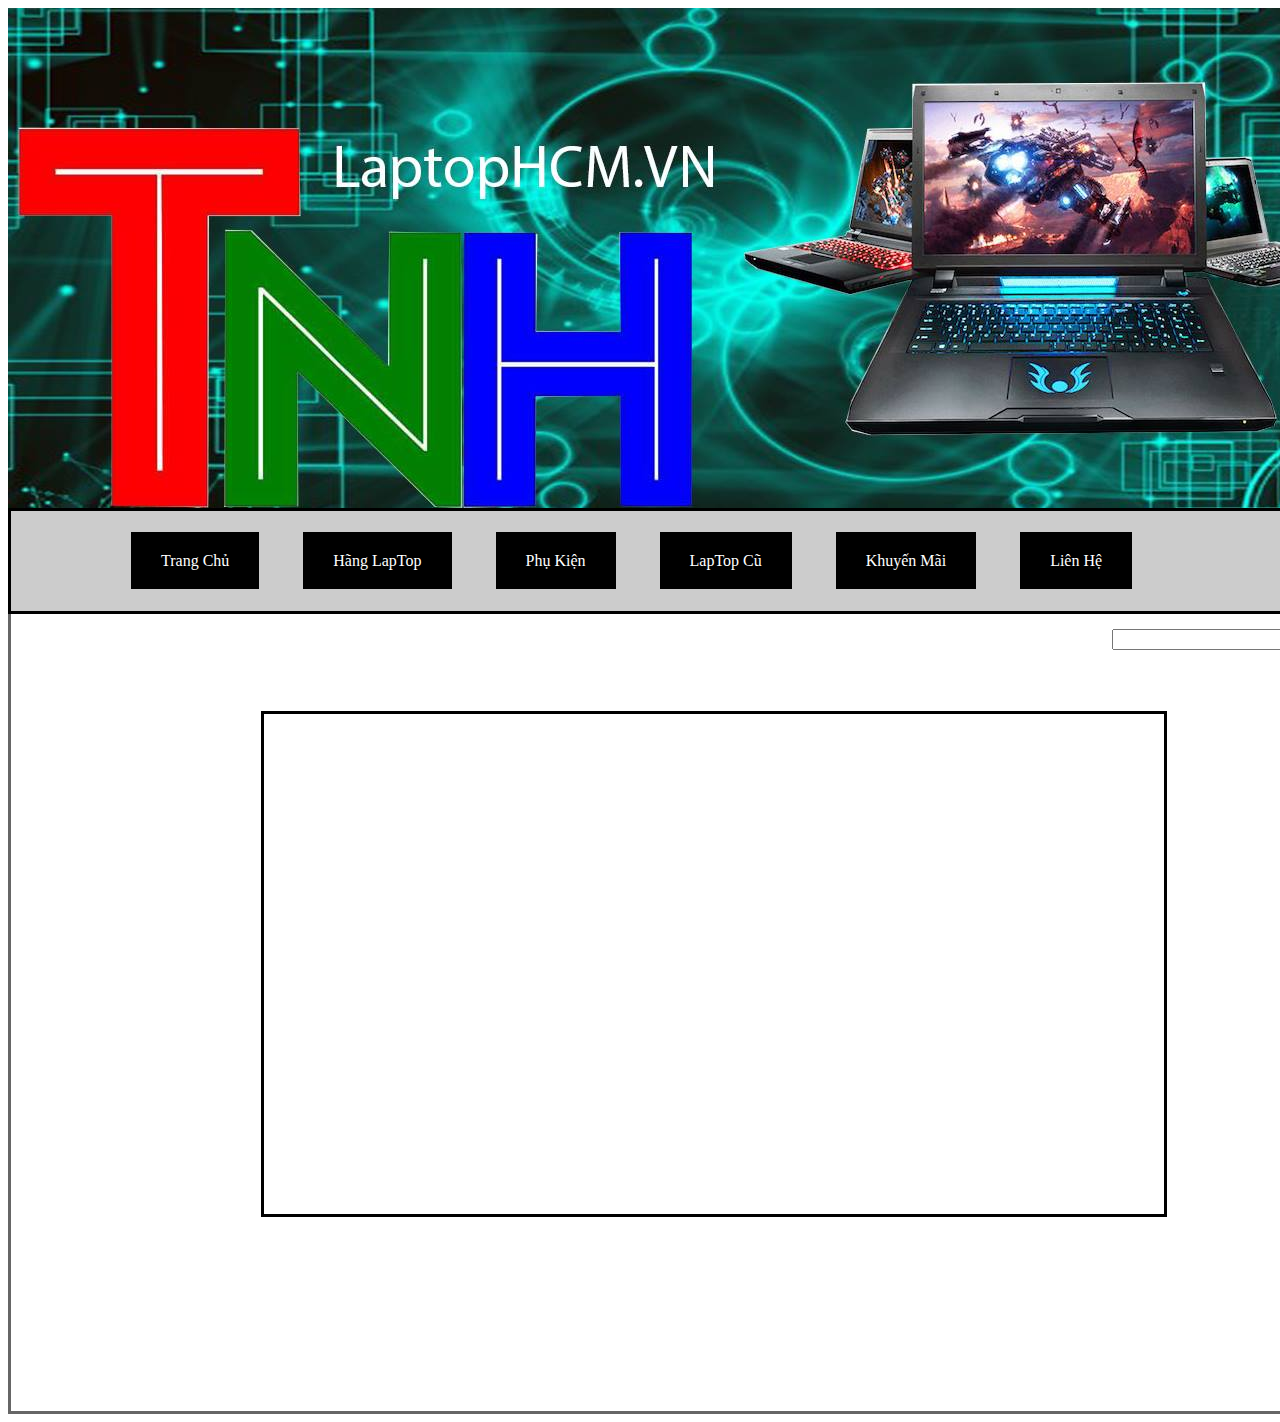
==== commit 0d6e4ff9: "Dem" ====
--- a/index.html
+++ b/index.html
@@ -8,7 +8,7 @@
 header
  {
    height:500px;
-   background-image:url(images/banner.jpg);
+   background-image:url(AnhHeader.jpg);
    width:1366px;
 	 
  }
